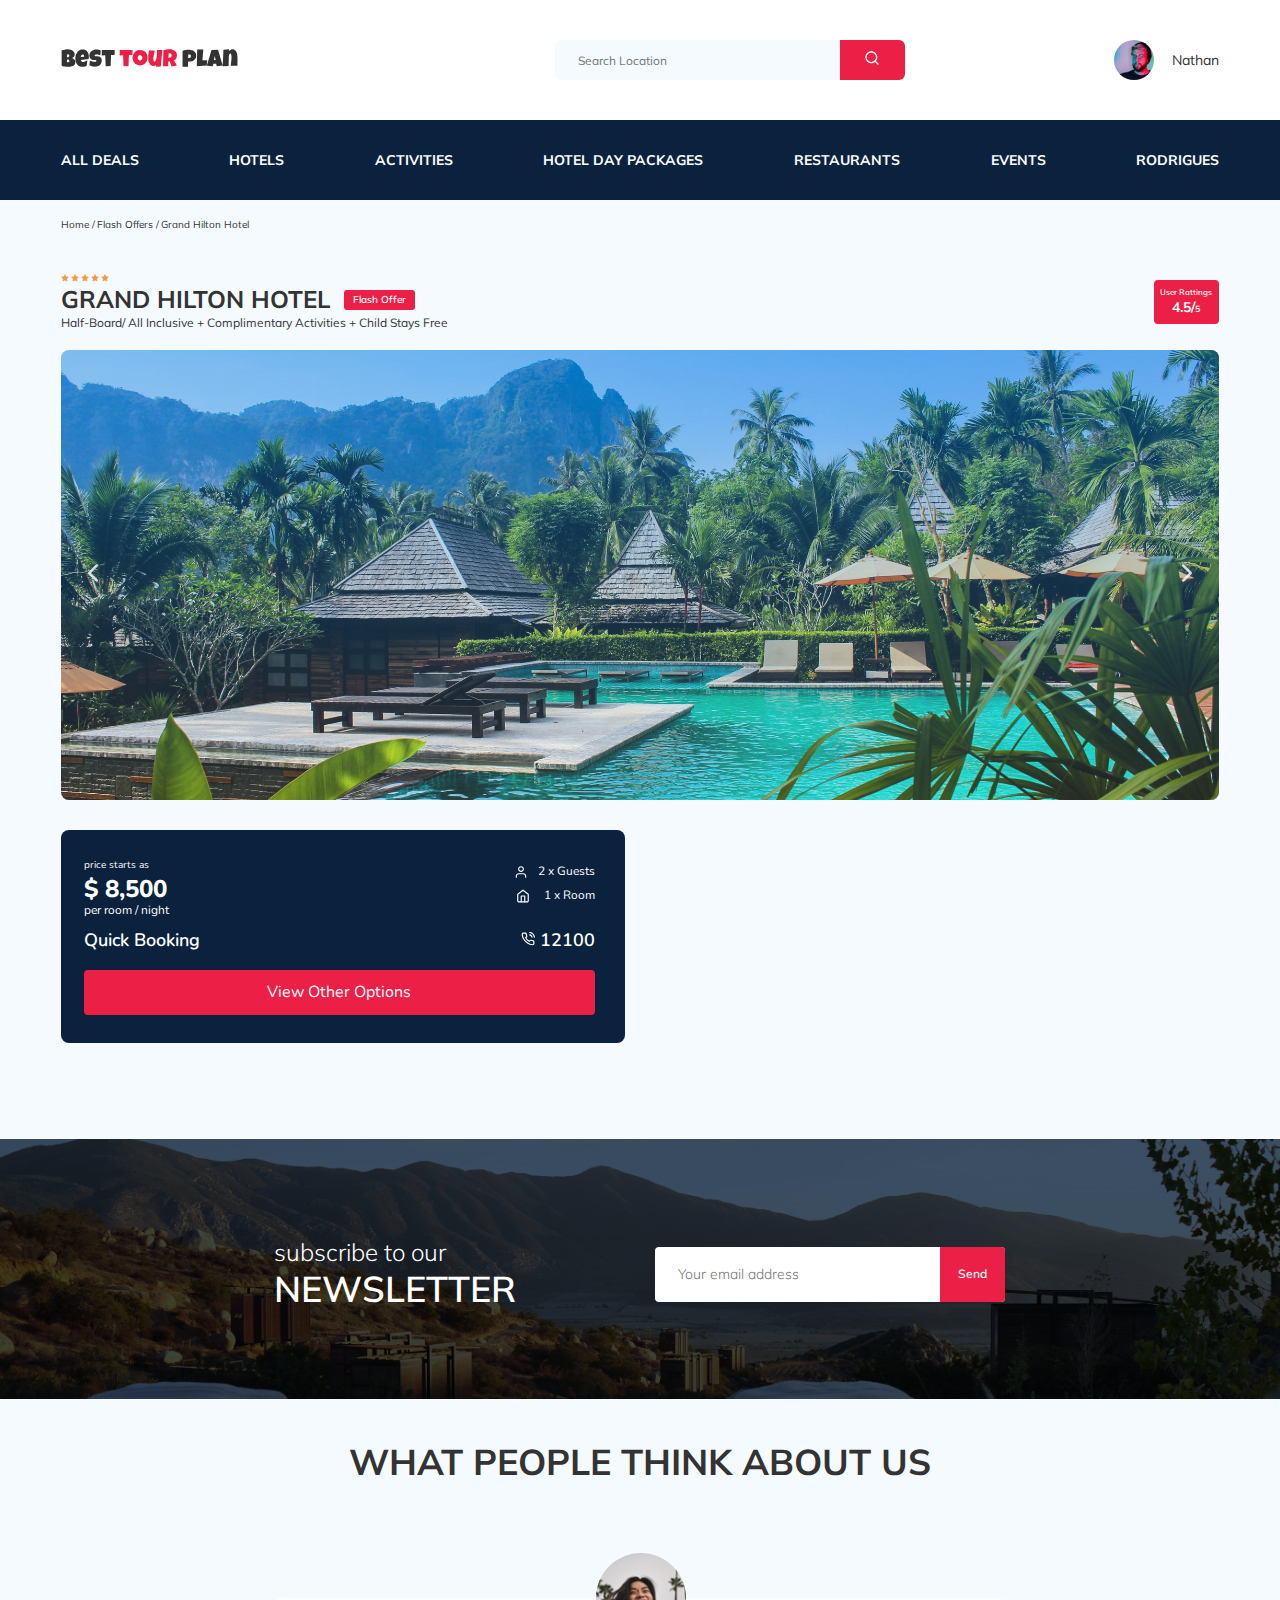
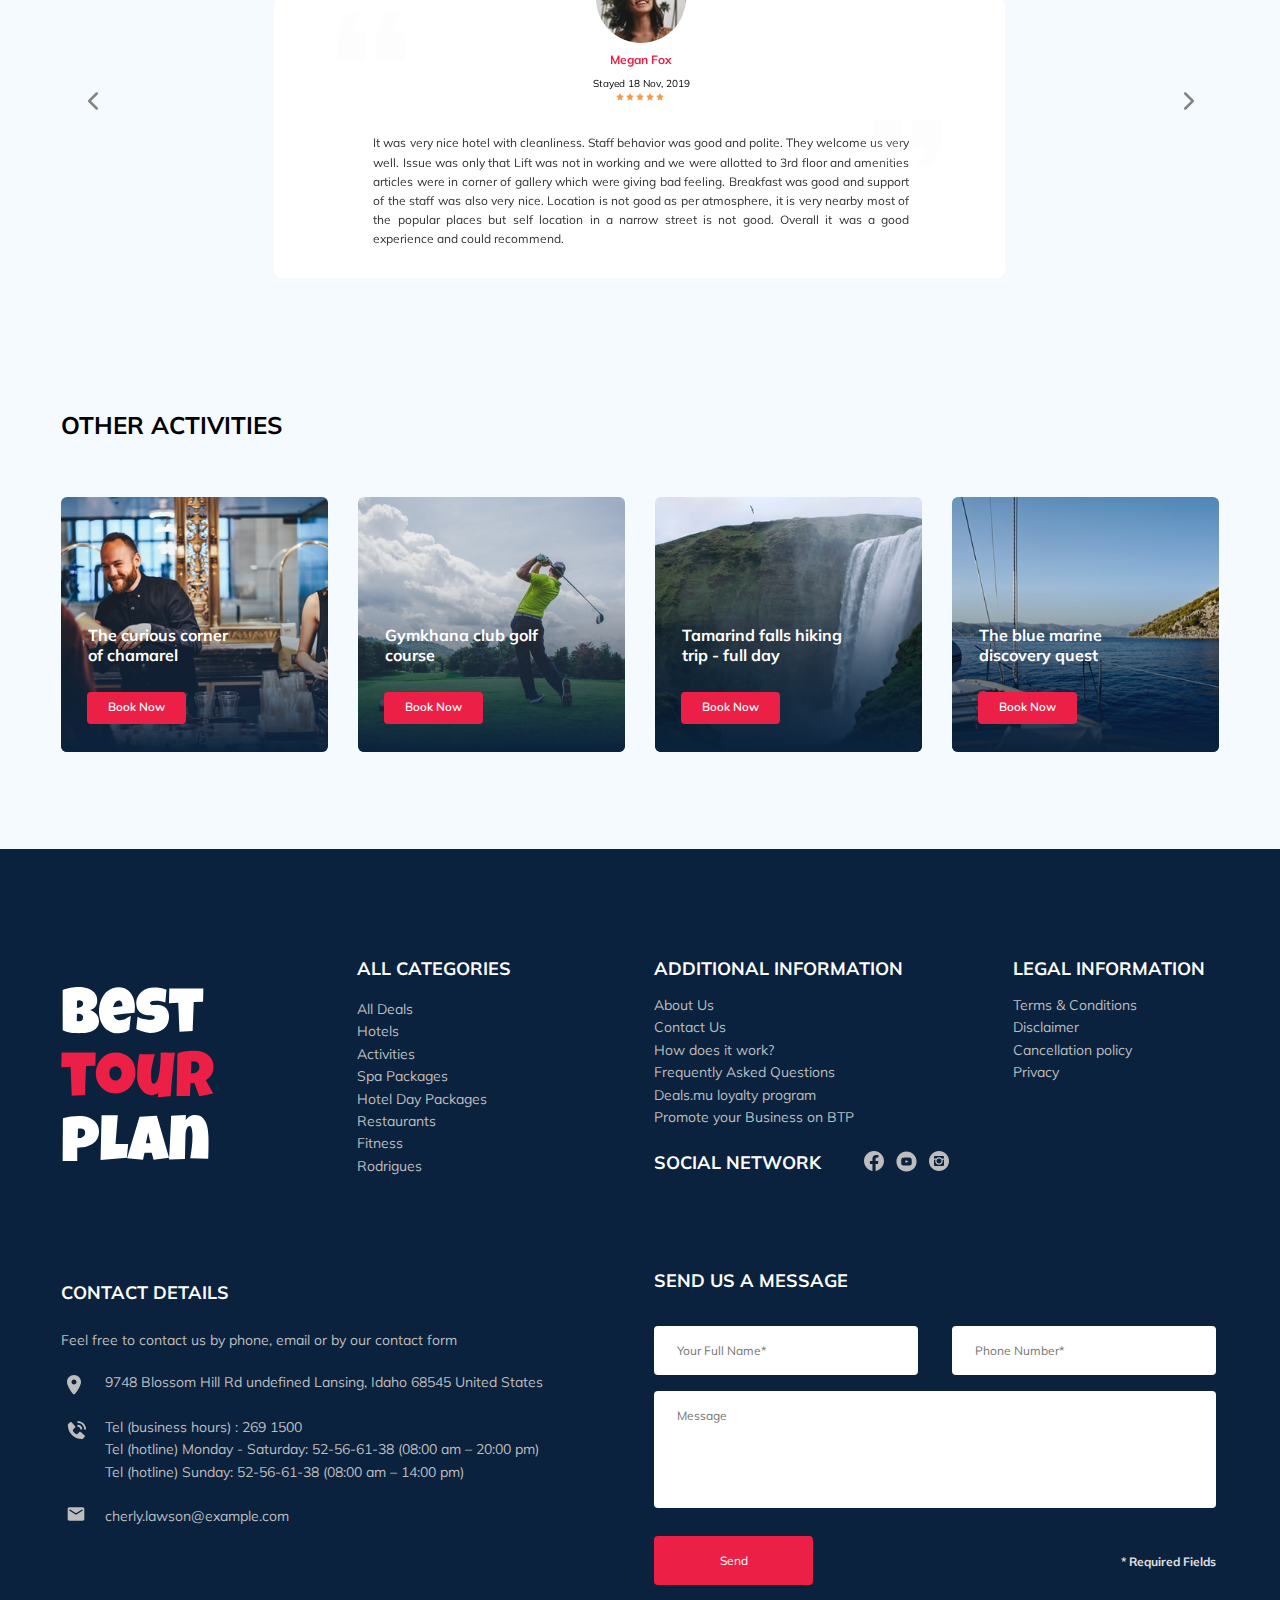
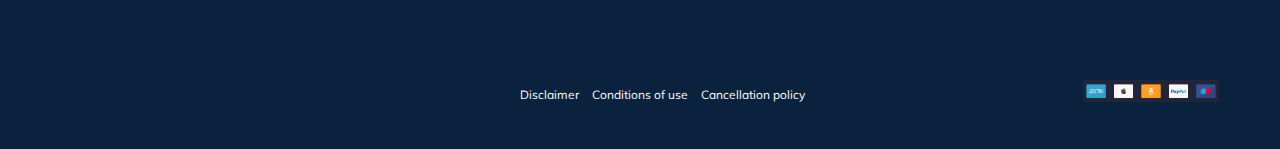
==== index.html @ 13dd7d91 "fixed slider's button" ====
<!DOCTYPE html>
<html lang="en">

<head>
  <meta charset="UTF-8">
  <meta http-equiv="X-UA-Compatible" content="IE=edge">
  <meta name="viewport" content="width=device-width, initial-scale=1.0">
  <title>Best tour plan - Hotel booking</title>

  <link rel="icon" href="/favicon.ico" type="image/x-icon">
  <link rel="shortcut icon" href="/favicon.ico" type="image/x-icon">

  <link rel="preconnect" href="https://fonts.googleapis.com">
  <link rel="preconnect" href="https://fonts.gstatic.com" crossorigin>
  <link href="https://fonts.googleapis.com/css2?family=Mulish:wght@400;700&display=swap" rel="stylesheet">
  <link href="https://fonts.googleapis.com/css2?family=Nunito:wght@600;800&display=swap" rel="stylesheet">

  <link rel="stylesheet" href="css/swiper-bundle.min.css">
  <link rel="stylesheet" href="css/style.css">

</head>

<body>

  <header class="header header_mobile_fixed">
    <div class="header__content">

      <div class="top boundaries">
        <a href="#" class="horizontal-logo"><img class="horizontal-logo-img" src="img/horizontal_logo.svg"
            alt="Logo: Best tour plan"></a>
        <form action="#" class="search-bar search-bar_mobile_hidden ">
          <input type="text" class="search-bar__find-bar" name="search-location" placeholder="Search Location">
          <button class="search-bar__find-button">
            <img class="search-bar__loupe-img" src="img/loupe.svg" alt="Search: button">
          </button>
        </form>
        <a href="#" class="user user_mobile_hidden">
          <div class="user-profile">
            <img class="user-profile__avatar" src="img/user-avatar.jpg" alt="User avatar">
            <span class="user-profile__name">Nathan</span>
          </div>
        </a>
        <button class="menu-mobile">
          <span class="menu-mobile__line"></span>
          <span class="menu-mobile__line"></span>
          <span class="menu-mobile__line"></span>
        </button>
      </div>

      <nav class="nav">
        <ul class="nav__menu boundaries">
          <li class="nav__item nav__item--mobile">
            <a href="#" class="user">
              <div class="user-profile">
                <img class="user-profile__avatar" src="img/user-avatar.jpg" alt="User avatar">
                <span class="user-profile__name">Nathan</span>
              </div>
            </a>
          </li>
          <li class="nav__item nav__item--mobile">
            <form action="#" class="search-bar">
              <input type="text" class="search-bar__find-bar" name="search-location" placeholder="Search Location">
              <button class="search-bar__find-button">
                <img class="search-bar__loupe-img" src="img/loupe.svg" alt="Search: button">
              </button>
            </form>
          </li>
          <li class="nav__item"><a href="#" class="nav__ref">All Deals</a></li>
          <li class="nav__item"><a href="#" class="nav__ref">Hotels</a></li>
          <li class="nav__item"><a href="#" class="nav__ref">Activities</a></li>
          <li class="nav__item"><a href="#" class="nav__ref">Hotel Day Packages</a></li>
          <li class="nav__item"><a href="#" class="nav__ref">Restaurants</a></li>
          <li class="nav__item"><a href="#" class="nav__ref">Events</a></li>
          <li class="nav__item"><a href="#" class="nav__ref">Rodrigues</a></li>
        </ul>
      </nav>

    </div>
  </header>
  <!-- /.header -->

  <section class="hotel">
    <div class="hotel__content boundaries">

      <ul class="hotel__breadcrumb-list">
        <li class="hotel__breadcrumb-item">
          <a href="#" class="hotel__breadcrumb-ref">Home</a>
        </li>
        <li class="hotel__breadcrumb-item">
          <a href="#" class="hotel__breadcrumb-ref">Flash Offers</a>
        </li>
        <li class="hotel__breadcrumb-item">
          Grand Hilton Hotel
        </li>
      </ul>

      <div class="hotel__bio">
        <div class="hotel__description">
          <div class="hotel__stars">
            <img class="hotel__star" src="img/star.svg" alt="star">
            <img class="hotel__star" src="img/star.svg" alt="star">
            <img class="hotel__star" src="img/star.svg" alt="star">
            <img class="hotel__star" src="img/star.svg" alt="star">
            <img class="hotel__star" src="img/star.svg" alt="star">
          </div>
          <h2 class="hotel__name">GRAND&nbsp;HILTON&nbsp;HOTEL</h2>
          <span class="hotel__offer">Flash Offer</span>
          <div class="hotel__bonus">
            Half-Board/ All Inclusive + Complimentary Activities + Child Stays Free
          </div>
        </div>

        <div class="hotel__rating">
          <span class="hotel__user-rating">User&nbsp;Rattings</span>
          <span class="hotel__number-rating">4.5/<span class="hotel__number-all">5</span></span>
        </div>
      </div>

      <div class="hotel__visualization">
        <!-- Slider main container -->
        <div class="swiper hotel__photos">
          <!-- Additional required wrapper -->
          <div class="swiper-wrapper hotel__wrapper">
            <!-- Slides -->
            <img class="swiper-slide hotel__slide" src="img/hotel-photo-1.jpg" alt="Photo of hotel">
            <img class="swiper-slide hotel__slide" src="img/hotel-photo-2.jpeg" alt="Photo of hotel">
            <img class="swiper-slide hotel__slide" src="img/hotel-photo-3.jpg" alt="Photo of hotel">
            <img class="swiper-slide hotel__slide" src="img/hotel-photo-4.jpg" alt="Photo of hotel">
            <img class="swiper-slide hotel__slide" src="img/hotel-photo-5.jpg" alt="Photo of hotel">
            <img class="swiper-slide hotel__slide" src="img/hotel-photo-6.jpg" alt="Photo of hotel">
            <img class="swiper-slide hotel__slide" src="img/hotel-photo-7.jpg" alt="Photo of hotel">
          </div>

          <div class="hotel__buttons">
            <button class="hotel__photo-button hotel__photo-button--previous">
              <img class="hotel__photo-arrow-left" src="img/arrow-photo.svg" alt="Previous photo">
            </button>
            <button class="hotel__photo-button hotel__photo-button--next">
              <img class="hotel__photo-arrow-right" src="img/arrow-photo.svg" alt="Next photo">
            </button>

          </div>

        </div>

        <div class="hotel__info">
          <div class="hotel__booking">

            <div class="hotel__booking-supply">
              <div class="hotel__booking-left">
                <span class="hotel__booking-price">price starts as</span>
                <span class="hotel__booking-price-item">$ 8,500</span>
                <span class="hotel__booking-price-type">per room / night</span>
              </div>

              <div class="hotel__booking-right">
                <div class="hotel__booking-persons">
                  <img class="hotel__booking-man" src="img/man.svg" alt="guests">
                  <span class="hotel__booking-guests">2 x Guests</span>
                </div>
                <div class="hotel__booking-rooms">
                  <img class="hotel__booking-room-img" src="img/room.svg" alt="rooms">
                  <span class="hotel__booking-room-number">1 x Room</span>
                </div>
              </div>

            </div>

            <div class="hotel__booking-call-centre">
              <span class="hotel__booking-quick">Quick Booking</span>
              <div class="hotel__booking-call">
                <img class="hotel__booking-call-img" src="img/phone.svg" alt="call">
                <a href="tel:12100" class="hotel__booking-call-number">12100</a>
              </div>
            </div>

            <button data-toggle="modal-booking" class="hotel__booking-button">View Other Options</button>
          </div>

          <div class="hotel__map">
            <iframe
              src="https://www.google.com/maps/embed?pb=!1m18!1m12!1m3!1d61217.32794742097!2d-151.7367103354933!3d-16.471334584514604!2m3!1f0!2f0!3f0!3m2!1i1024!2i768!4f13.1!3m3!1m2!1s0x76bdbd86ce55f507%3A0xe5f1074d61ace582!2sFour%20Seasons%20Resort%20Bora%20Bora!5e0!3m2!1sen!2sru!4v1643017864351!5m2!1sen!2sru"
              width="347" height="213" class="hotel__map-point" style="border:0;" allowfullscreen=""
              loading="lazy"></iframe>
          </div>
        </div>
      </div>

    </div>
  </section>
  <!-- /.hotel -->

  <section class="newsletter">
    <div class="newsletter__content boundaries">

      <div class="newsletter__subscribe">
        <span class="newsletter__to-our">subscribe to our</span>
        <h2 class="newsletter__title">Newsletter</h2>
      </div>

      <form action="send.php" class="newsletter__bar" method="post">
        <div class="newsletter__item">
          <input type="email" class="newsletter__text" name="newsletterMail" placeholder="Your email address" required>
          <button class="newsletter__button" data-choice="subscribe">Send</button>
        </div>
      </form>

    </div>
  </section>
  <!-- /.newsletter -->

  <section class="about-us">
    <div class="about-us__content boundaries">

      <h2 class="about-us__title">What people think about&nbsp;us</h2>

      <!-- Slider main container -->
      <div class="swiper about-us__feedback">
        <!-- Additional required wrapper -->
        <div class="swiper-wrapper">
          <!-- Slides -->
          <div class="swiper-slide">

            <div class="about-us__item">
              <div class="about-us__user">
                <img class="about-us__user-avatar" src="img/feedback-avatar.jpg"
                  alt="Avatar of the person who wrote the review">
                <span class="about-us__user-name">Megan Fox</span>
                <span class="about-us__date">Stayed 18 Nov, 2019</span>
                <div class="about-us__rating">
                  <img class="about-us__star" src="img/star.svg" alt="star">
                  <img class="about-us__star" src="img/star.svg" alt="star">
                  <img class="about-us__star" src="img/star.svg" alt="star">
                  <img class="about-us__star" src="img/star.svg" alt="star">
                  <img class="about-us__star" src="img/star.svg" alt="star">
                </div>
              </div>

              <p class="about-us__message">It was very nice hotel with cleanliness. Staff behavior was good and polite.
                They
                welcome us very well. Issue was only that Lift was not in working and we were allotted to 3rd floor and
                amenities articles were in corner of gallery which were giving bad feeling. Breakfast was good and
                support of
                the staff was also very nice. Location is not good as per atmosphere, it is very nearby most of the
                popular
                places but self location in a narrow street is not good. Overall it was a good experience and could
                recommend.
              </p>

              <img class="about-us__open" src="img/quotes.svg" alt="Open quotes">
              <img class="about-us__close" src="img/quotes.svg" alt="Close quotes">
            </div>

          </div>

          <div class="swiper-slide">

            <div class="about-us__item">
              <div class="about-us__user">
                <img class="about-us__user-avatar" src="img/reader04.jpg"
                  alt="Avatar of the person who wrote the review">
                <span class="about-us__user-name">Stiven Dell</span>
                <span class="about-us__date">Stayed 11 Oct, 2020</span>
                <div class="about-us__rating">
                  <img class="about-us__star" src="img/star.svg" alt="star">
                  <img class="about-us__star" src="img/star.svg" alt="star">
                  <img class="about-us__star" src="img/star.svg" alt="star">
                  <img class="about-us__star" src="img/star.svg" alt="star">
                </div>
              </div>

              <p class="about-us__message">It was very nice hotel with cleanliness. Staff behavior was good and polite.
                They
                welcome us very well. Issue was only that Lift was not in working and we were allotted to 3rd floor and
                amenities articles were in corner of gallery which were giving bad feeling. Breakfast was good and
                support of
                the staff was also very nice. Location is not good as per atmosphere, it is very nearby most of the
                popular
                places but self location in a narrow street is not good. Overall it was a good experience and could
                recommend.
              </p>

              <img class="about-us__open" src="img/quotes.svg" alt="Open quotes">
              <img class="about-us__close" src="img/quotes.svg" alt="Close quotes">
            </div>

          </div>

          <div class="swiper-slide">

            <div class="about-us__item">
              <div class="about-us__user">
                <img class="about-us__user-avatar" src="img/reader03.jpg"
                  alt="Avatar of the person who wrote the review">
                <span class="about-us__user-name">Margaret Volsh</span>
                <span class="about-us__date">Stayed 21 Jan, 2021</span>
                <div class="about-us__rating">
                  <img class="about-us__star" src="img/star.svg" alt="star">
                  <img class="about-us__star" src="img/star.svg" alt="star">
                  <img class="about-us__star" src="img/star.svg" alt="star">
                  <img class="about-us__star" src="img/star.svg" alt="star">
                  <img class="about-us__star" src="img/star.svg" alt="star">
                </div>
              </div>

              <p class="about-us__message">It was very nice hotel with cleanliness. Staff behavior was good and polite.
                They
                welcome us very well. Issue was only that Lift was not in working and we were allotted to 3rd floor and
                amenities articles were in corner of gallery which were giving bad feeling. Breakfast was good and
                support of
                the staff was also very nice. Location is not good as per atmosphere, it is very nearby most of the
                popular
                places but self location in a narrow street is not good. Overall it was a good experience and could
                recommend.
              </p>

              <img class="about-us__open" src="img/quotes.svg" alt="Open quotes">
              <img class="about-us__close" src="img/quotes.svg" alt="Close quotes">
            </div>

          </div>
        </div>

        <!-- If we need navigation buttons -->
        <div class="about-us__buttons">
          <button class="about-us__button about-us__button--previous">
            <img class="about-us__arrow-left" src="img/arrow-tale.svg" alt="Previous preview">
          </button>
          <button class="about-us__button about-us__button--next">
            <img class="about-us__arrow-right" src="img/arrow-tale.svg" alt="Next preview">
          </button>
        </div>
      </div>

    </div>
  </section>
  <!-- /.about-us -->

  <section class="other">
    <div class="other__content boundaries">

      <h2 class="other__title">Other Activities</h2>

      <div class="other__activities">

        <div class="other__active">
          <img class="other__img" src="img/chamarel.jpg" alt="The curious corner of&nbsp;chamarel">
          <span class="other__offer">The curious corner of&nbsp;chamarel</span>
          <button data-toggle="modal-booking" class="other__get">Book Now</button>
        </div>

        <div class="other__active">
          <img class="other__img" src="img/golf.jpg" alt="Gymkhana club golf course">
          <span class="other__offer">Gymkhana club golf <br>course</span>
          <button data-toggle="modal-booking" class="other__get">Book Now</button>
        </div>

        <div class="other__active">
          <img class="other__img" src="img/falls.jpg" alt="Tamarind falls hiking trip - full day">
          <span class="other__offer">Tamarind falls hiking trip&nbsp;-&nbsp;full day</span>
          <button data-toggle="modal-booking" class="other__get">Book Now</button>
        </div>

        <div class="other__active">
          <img class="other__img" src="img/marine.jpg" alt="The blue marine discovery quest">
          <span class="other__offer">The blue marine discovery quest</span>
          <button data-toggle="modal-booking" class="other__get">Book Now</button>
        </div>

      </div>

    </div>
  </section>
  <!-- /.other -->

  <section class="footer">
    <div class="footer__content boundaries">
      <div class="footer__wrapper">

        <div class="footer__logo">
          <a href="./"><img class="footer__logo-item" src="img/vertical_logo.svg" alt="Logo: Best tour plan"></a>
        </div>

        <div class="footer__categories">
          <h3 class="footer__categories-title">All categories</h3>
          <ul class="footer__categories-list">
            <li class="footer__categories-item"><a href="#" class="footer__categories-ref">All Deals</a></li>
            <li class="footer__categories-item"><a href="#" class="footer__categories-ref">Hotels</a></li>
            <li class="footer__categories-item"><a href="#" class="footer__categories-ref">Activities</a></li>
            <li class="footer__categories-item"><a href="#" class="footer__categories-ref">Spa Packages</a></li>
            <li class="footer__categories-item"><a href="#" class="footer__categories-ref">Hotel Day Packages</a></li>
            <li class="footer__categories-item"><a href="#" class="footer__categories-ref">Restaurants</a></li>
            <li class="footer__categories-item"><a href="#" class="footer__categories-ref">Fitness</a></li>
            <li class="footer__categories-item"><a href="#" class="footer__categories-ref">Rodrigues</a></li>
          </ul>
        </div>

        <div class="footer__additional">
          <h3 class="footer__additional-title">Additional information</h3>
          <ul class="footer__additional-list">
            <li class="footer__additional-item"><a href="#" class="footer__additional-ref">About Us</a></li>
            <li class="footer__additional-item"><a href="#" class="footer__additional-ref">Contact Us</a></li>
            <li class="footer__additional-item"><a href="#" class="footer__additional-ref">How does it work?</a></li>
            <li class="footer__additional-item"><a href="#" class="footer__additional-ref">Frequently Asked
                Questions</a></li>
            <li class="footer__additional-item"><a href="#" class="footer__additional-ref">Deals.mu loyalty program</a>
            </li>
            <li class="footer__additional-item"><a href="#" class="footer__additional-ref">Promote your Business on
                BTP</a></li>
          </ul>
        </div>

        <div class="footer__social">
          <h3 class="footer__social-title">Social&nbsp;Network</h3>
          <div class="footer__social-item">
            <a class="footer__social-ref" href="#"><img src="img/fb.svg" alt="Facebook"></a>
            <a class="footer__social-ref" href="#"><img src="img/yt.svg" alt="Youtube"></a>
            <a class="footer__social-ref" href="#"><img src="img/inst.svg" alt="Instagram"></a>
          </div>
        </div>

        <div class="footer__legal">
          <h3 class="footer__legal-title">Legal information</h3>
          <ul class="footer__legal-list">
            <li class="footer__legal-item"><a href="#" class="footer__legal-ref">Terms & Conditions</a></li>
            <li class="footer__legal-item"><a href="#" class="footer__legal-ref">Disclaimer</a></li>
            <li class="footer__legal-item"><a href="#" class="footer__legal-ref">Cancellation policy</a></li>
            <li class="footer__legal-item"><a href="#" class="footer__legal-ref">Privacy</a></li>
          </ul>
        </div>

        <div class="footer__contact">
          <h3 class="footer__contact-title">Contact Details</h3>
          <span class="footer__contact-free">Feel free to contact us by phone, email or by our contact form</span>

          <div class="footer__contact-item">
            <div class="footer__contact-pin">
              <img src="img/geolocation.svg" alt="Address">
            </div>
            <span class="footer__contact-address">9748 Blossom Hill Rd undefined Lansing, Idaho 68545 United
              States</span>
          </div>

          <div class="footer__contact-item">
            <div class="footer__contact-pin">
              <img src="img/call.svg" alt="Phone call">
            </div>
            <ul class="footer__contact-list">
              <li class="footer__contact-phone">Tel (business hours) : <a href="tel:2691500"
                  class="footer__contact-phone-number">269 1500</a></li>
              <li class="footer__contact-phone">Tel (hotline) Monday - Saturday: <a href="tel:52566138"
                  class="footer__contact-phone-number">52-56-61-38</a> (08:00 am – 20:00 pm)</li>
              <li class="footer__contact-phone">Tel (hotline) Sunday: <a href="tel:52566138"
                  class="footer__contact-phone-number">52-56-61-38</a> (08:00 am – 14:00 pm)</li>
            </ul>
          </div>

          <div class="footer__contact-item">
            <div class="footer__contact-pin footer__contact-pin--mail">
              <img src="img/mail.svg" alt="E-mail">
            </div>
            <span class="footer__contact-mail"><a href="mailto:cherly.lawson@example.com"
                class="footer__contact-mail-ref">cherly.lawson@example.com</a></span>
          </div>
        </div>

        <div class="footer__send">
          <h3 class="footer__send-title">Send us a message</h3>
          <form action="send.php" class="footer__send-form" method="post">
            <div class="footer__send-item">
              <input type="text" class="footer__send-name" name="send_name" placeholder="Your Full Name*" minlength="2"
                required>
            </div>
            <div class="footer__send-item">
              <input type="tel" class="footer__send-phone" name="send_phone" placeholder="Phone Number*" minlength="16" required>
            </div>
            <textarea class="footer__send-message" name="send_message" cols="30" rows="6"
              placeholder="Message"></textarea>
            <button class="footer__send-button" data-choice="message">Send</button>
            <span class="footer__send-required">* Required Fields</span>
          </form>
        </div>

      </div>

      <div class="footer__bottom">
        <ul class="footer__bottom-list">
          <li class="footer__bottom-item"><a href="#" class="footer__bottom-ref">Disclaimer</a></li>
          <li class="footer__bottom-item"><a href="#" class="footer__bottom-ref">Conditions&nbsp;of&nbsp;use</a></li>
          <li class="footer__bottom-item"><a href="#" class="footer__bottom-ref">Cancellation&nbsp;policy</a></li>
        </ul>

        <div class="footer__bottom-payment">
          <a href="#"><img class="footer__bottom-pay" src="img/payment.png" alt="Payment methods"></a>
        </div>
      </div>
    </div>
  </section>
  <!-- /.footer -->

  <div class="modal">
    <div class="modal__overlay">
      <div class="modal__dialog">
        <a class="modal__close" href="#"><img src="img/close.svg" alt="Close"></a>
        <div class="modal__send">
          <h3 class="modal__send-title">Booking</h3>
          <form action="send.php" class="modal__send-form" method="post">
            <input type="text" class="modal__send-name" name="modal_send_name" placeholder="Your Full Name*" minlength="2"
              required>
            <input type="tel" class="modal__send-phone" name="modal_send_phone" placeholder="Phone Number*" minlength="16" required>
            <input type="email" class="modal__send-mail" name="modal_send_mail" placeholder="Email*" required>
            <textarea class="modal__send-message" name="modal_send_message" cols="30" rows="6"
              placeholder="Message"></textarea>
            <button class="modal__send-button" data-choice="booking">Send</button>
            <span class="modal__send-required">* Required Fields</span>
          </form>
        </div>
      </div>
    </div>
  </div>
  <!-- /.modal -->

  <script src="js/jquery-3.6.0.min.js"></script>
  <script src="js/swiper-bundle.min.js"></script>
  <script src="js/jquery.validate.min.js"></script>
  <script src="js/jquery.mask.min.js"></script>
  <script src="js/slider.js"></script>
  <script src="js/parallax.js"></script>
  <script src="js/main.js"></script>

</body>

</html>
---- css/style.css ----
/*! normalize.css v8.0.1 | MIT License | github.com/necolas/normalize.css */
/* Document
   ========================================================================== */
/**
 * 1. Correct the line height in all browsers.
 * 2. Prevent adjustments of font size after orientation changes in iOS.
 */
html {
  line-height: 1.15;
  /* 1 */
  -webkit-text-size-adjust: 100%;
  /* 2 */
}

/* Sections
   ========================================================================== */
/**
 * Remove the margin in all browsers.
 */
body {
  margin: 0;
}

/**
 * Render the `main` element consistently in IE.
 */
main {
  display: block;
}

/**
 * Correct the font size and margin on `h1` elements within `section` and
 * `article` contexts in Chrome, Firefox, and Safari.
 */
h1 {
  font-size: 2em;
  margin: 0.67em 0;
}

/* Grouping content
   ========================================================================== */
/**
 * 1. Add the correct box sizing in Firefox.
 * 2. Show the overflow in Edge and IE.
 */
hr {
  -webkit-box-sizing: content-box;
          box-sizing: content-box;
  /* 1 */
  height: 0;
  /* 1 */
  overflow: visible;
  /* 2 */
}

/**
 * 1. Correct the inheritance and scaling of font size in all browsers.
 * 2. Correct the odd `em` font sizing in all browsers.
 */
pre {
  font-family: monospace, monospace;
  /* 1 */
  font-size: 1em;
  /* 2 */
}

/* Text-level semantics
   ========================================================================== */
/**
 * Remove the gray background on active links in IE 10.
 */
a {
  background-color: transparent;
}

/**
 * 1. Remove the bottom border in Chrome 57-
 * 2. Add the correct text decoration in Chrome, Edge, IE, Opera, and Safari.
 */
abbr[title] {
  border-bottom: none;
  /* 1 */
  text-decoration: underline;
  /* 2 */
  -webkit-text-decoration: underline dotted;
          text-decoration: underline dotted;
  /* 2 */
}

/**
 * Add the correct font weight in Chrome, Edge, and Safari.
 */
b,
strong {
  font-weight: bolder;
}

/**
 * 1. Correct the inheritance and scaling of font size in all browsers.
 * 2. Correct the odd `em` font sizing in all browsers.
 */
code,
kbd,
samp {
  font-family: monospace, monospace;
  /* 1 */
  font-size: 1em;
  /* 2 */
}

/**
 * Add the correct font size in all browsers.
 */
small {
  font-size: 80%;
}

/**
 * Prevent `sub` and `sup` elements from affecting the line height in
 * all browsers.
 */
sub,
sup {
  font-size: 75%;
  line-height: 0;
  position: relative;
  vertical-align: baseline;
}

sub {
  bottom: -0.25em;
}

sup {
  top: -0.5em;
}

/* Embedded content
   ========================================================================== */
/**
 * Remove the border on images inside links in IE 10.
 */
img {
  border-style: none;
}

/* Forms
   ========================================================================== */
/**
 * 1. Change the font styles in all browsers.
 * 2. Remove the margin in Firefox and Safari.
 */
button,
input,
optgroup,
select,
textarea {
  font-family: inherit;
  /* 1 */
  font-size: 100%;
  /* 1 */
  line-height: 1.15;
  /* 1 */
  margin: 0;
  /* 2 */
}

/**
 * Show the overflow in IE.
 * 1. Show the overflow in Edge.
 */
button,
input {
  /* 1 */
  overflow: visible;
}

/**
 * Remove the inheritance of text transform in Edge, Firefox, and IE.
 * 1. Remove the inheritance of text transform in Firefox.
 */
button,
select {
  /* 1 */
  text-transform: none;
}

/**
 * Correct the inability to style clickable types in iOS and Safari.
 */
button,
[type="button"],
[type="reset"],
[type="submit"] {
  -webkit-appearance: button;
}

/**
 * Remove the inner border and padding in Firefox.
 */
button::-moz-focus-inner,
[type="button"]::-moz-focus-inner,
[type="reset"]::-moz-focus-inner,
[type="submit"]::-moz-focus-inner {
  border-style: none;
  padding: 0;
}

/**
 * Restore the focus styles unset by the previous rule.
 */
button:-moz-focusring,
[type="button"]:-moz-focusring,
[type="reset"]:-moz-focusring,
[type="submit"]:-moz-focusring {
  outline: 1px dotted ButtonText;
}

/**
 * Correct the padding in Firefox.
 */
fieldset {
  padding: 0.35em 0.75em 0.625em;
}

/**
 * 1. Correct the text wrapping in Edge and IE.
 * 2. Correct the color inheritance from `fieldset` elements in IE.
 * 3. Remove the padding so developers are not caught out when they zero out
 *    `fieldset` elements in all browsers.
 */
legend {
  -webkit-box-sizing: border-box;
          box-sizing: border-box;
  /* 1 */
  color: inherit;
  /* 2 */
  display: table;
  /* 1 */
  max-width: 100%;
  /* 1 */
  padding: 0;
  /* 3 */
  white-space: normal;
  /* 1 */
}

/**
 * Add the correct vertical alignment in Chrome, Firefox, and Opera.
 */
progress {
  vertical-align: baseline;
}

/**
 * Remove the default vertical scrollbar in IE 10+.
 */
textarea {
  overflow: auto;
}

/**
 * 1. Add the correct box sizing in IE 10.
 * 2. Remove the padding in IE 10.
 */
[type="checkbox"],
[type="radio"] {
  -webkit-box-sizing: border-box;
          box-sizing: border-box;
  /* 1 */
  padding: 0;
  /* 2 */
}

/**
 * Correct the cursor style of increment and decrement buttons in Chrome.
 */
[type="number"]::-webkit-inner-spin-button,
[type="number"]::-webkit-outer-spin-button {
  height: auto;
}

/**
 * 1. Correct the odd appearance in Chrome and Safari.
 * 2. Correct the outline style in Safari.
 */
[type="search"] {
  -webkit-appearance: textfield;
  /* 1 */
  outline-offset: -2px;
  /* 2 */
}

/**
 * Remove the inner padding in Chrome and Safari on macOS.
 */
[type="search"]::-webkit-search-decoration {
  -webkit-appearance: none;
}

/**
 * 1. Correct the inability to style clickable types in iOS and Safari.
 * 2. Change font properties to `inherit` in Safari.
 */
::-webkit-file-upload-button {
  -webkit-appearance: button;
  /* 1 */
  font: inherit;
  /* 2 */
}

/* Interactive
   ========================================================================== */
/*
 * Add the correct display in Edge, IE 10+, and Firefox.
 */
details {
  display: block;
}

/*
 * Add the correct display in all browsers.
 */
summary {
  display: list-item;
}

/* Misc
   ========================================================================== */
/**
 * Add the correct display in IE 10+.
 */
template {
  display: none;
}

/**
 * Add the correct display in IE 10.
 */
[hidden] {
  display: none;
}

* {
  -webkit-box-sizing: border-box;
          box-sizing: border-box;
}

body {
  font-family: "Mulish", sans-serif;
  color: #ffffff;
  overflow-y: auto;
}

a {
  text-decoration: none;
  color: #ffffff;
}

a:hover {
  text-decoration: underline;
}

button {
  background: #ec1f46;
  color: #ffffff;
  border: none;
}

button:hover {
  cursor: pointer;
  -webkit-box-shadow: inset 0 -1px 1px rgba(0, 0, 0, 0), inset 0 1px 2px rgba(0, 0, 0, 0), inset 0 0 0 60px rgba(148, 5, 31, 0.5);
          box-shadow: inset 0 -1px 1px rgba(0, 0, 0, 0), inset 0 1px 2px rgba(0, 0, 0, 0), inset 0 0 0 60px rgba(148, 5, 31, 0.5);
}

button:active {
  -webkit-box-shadow: inset 0 -1px 1px rgba(0, 0, 0, 0.1), inset 0 1px 2px rgba(0, 0, 0, 0.3), inset 0 0 0 60px rgba(236, 31, 68, 0.5);
          box-shadow: inset 0 -1px 1px rgba(0, 0, 0, 0.1), inset 0 1px 2px rgba(0, 0, 0, 0.3), inset 0 0 0 60px rgba(236, 31, 68, 0.5);
}

.boundaries {
  margin: auto;
  display: -webkit-box;
  display: -ms-flexbox;
  display: flex;
  -webkit-box-pack: justify;
      -ms-flex-pack: justify;
          justify-content: space-between;
}

.invalid {
  color: #ec1f46;
  font-size: 12px;
}

.header {
  width: 100%;
  background: #ffffff;
}

.header__content {
  display: -webkit-box;
  display: -ms-flexbox;
  display: flex;
  -webkit-box-orient: vertical;
  -webkit-box-direction: normal;
      -ms-flex-direction: column;
          flex-direction: column;
}

.top {
  width: 100%;
  -webkit-box-align: center;
      -ms-flex-align: center;
          align-items: center;
  padding-top: 40px;
  padding-bottom: 40px;
}

.horizontal-logo {
  margin-right: 108px;
}

.horizontal-logo-img {
  width: 177px;
  height: 24px;
}

.search-bar {
  position: relative;
  border-radius: 6px;
  overflow: hidden;
}

.search-bar__find-bar {
  width: 350px;
  height: 40px;
  padding-left: 23px;
  padding-right: 75px;
  font-size: 12px;
  line-height: 15px;
  background: #f5fafe;
  border: none;
}

.search-bar__find-button {
  width: 65px;
  height: 40px;
  position: absolute;
  right: 0;
  top: 0;
}

.user {
  margin-left: 368px;
}

.user-profile {
  display: -webkit-box;
  display: -ms-flexbox;
  display: flex;
  -webkit-box-align: center;
      -ms-flex-align: center;
          align-items: center;
}

.user-profile:hover {
  cursor: pointer;
}

.user-profile__name {
  font-size: 14px;
  line-height: 18px;
  color: #333333;
}

.user-profile__avatar {
  width: 40px;
  height: 40px;
  -o-object-fit: cover;
     object-fit: cover;
  border-radius: 50%;
  margin-right: 18px;
}

.menu-mobile {
  width: 16px;
  height: 11px;
  padding: 0;
  border: none;
  display: none;
  -webkit-box-orient: vertical;
  -webkit-box-direction: normal;
      -ms-flex-direction: column;
          flex-direction: column;
  -webkit-box-align: center;
      -ms-flex-align: center;
          align-items: center;
  -webkit-box-pack: justify;
      -ms-flex-pack: justify;
          justify-content: space-between;
  background-color: #ffffff;
  cursor: pointer;
}

.menu-mobile__line {
  width: 16px;
  height: 1px;
  background-color: #000000;
}

.nav {
  width: 100%;
  padding: 32px 0 32px 0;
  background: #0a223d;
}

.nav__menu {
  padding: 0;
  -webkit-box-orient: horizontal;
  -webkit-box-direction: normal;
      -ms-flex-direction: row;
          flex-direction: row;
}

.nav__item {
  font-size: 14px;
  font-weight: 700;
  margin: 0;
  list-style: none;
  text-transform: uppercase;
}

.nav__item:hover {
  text-decoration: underline;
}

.nav__item--mobile {
  display: none;
}

.nav__item-ref {
  color: #ffffff;
}

.hotel {
  width: 100%;
  padding-bottom: 69px;
  background: #f5fafe;
  color: #333333;
}

.hotel__content {
  -webkit-box-orient: vertical;
  -webkit-box-direction: normal;
      -ms-flex-direction: column;
          flex-direction: column;
}

.hotel__breadcrumb-list {
  display: -webkit-box;
  display: -ms-flexbox;
  display: flex;
  list-style: none;
  padding-left: 0;
  margin-top: 0;
  padding: 18px 0 19px 0;
  margin-bottom: 24px;
}

.hotel__breadcrumb-item {
  font-size: 10px;
  line-height: 13px;
  padding-right: 2px;
}

.hotel__breadcrumb-item:not(:last-child)::after {
  content: '/';
}

.hotel__breadcrumb-ref {
  color: inherit;
  text-decoration: none;
}

.hotel__breadcrumb-ref:hover:not(:last-child) {
  cursor: pointer;
}

.hotel__bio {
  display: -webkit-box;
  display: -ms-flexbox;
  display: flex;
  -webkit-box-pack: justify;
      -ms-flex-pack: justify;
          justify-content: space-between;
  -webkit-box-align: center;
      -ms-flex-align: center;
          align-items: center;
  margin-bottom: 20px;
}

.hotel__description {
  display: -webkit-box;
  display: -ms-flexbox;
  display: flex;
  -ms-flex-wrap: wrap;
      flex-wrap: wrap;
  -webkit-box-align: center;
      -ms-flex-align: center;
          align-items: center;
}

.hotel__thankyou {
  margin: 0 auto;
  display: -webkit-box;
  display: -ms-flexbox;
  display: flex;
  -webkit-box-orient: vertical;
  -webkit-box-direction: normal;
      -ms-flex-direction: column;
          flex-direction: column;
  -webkit-box-align: center;
      -ms-flex-align: center;
          align-items: center;
}

.hotel__thankyou-item {
  text-align: center;
}

.hotel__thankyou-back {
  background: #0a223d;
  color: #ffffff;
  font-family: 'Nunito', sans-serif;
  border-radius: 8px;
  padding: 18px 23px;
  margin: auto;
  margin-top: 30px;
  margin-bottom: 30px;
}

.hotel__stars {
  display: -webkit-box;
  display: -ms-flexbox;
  display: flex;
  -ms-flex-item-align: center;
      align-self: center;
  -ms-flex-preferred-size: 100%;
      flex-basis: 100%;
}

.hotel__star {
  width: 8px;
  height: 8px;
  margin-right: 2px;
  margin-bottom: 2px;
}

.hotel__name {
  font-weight: 700;
  font-size: 24px;
  line-height: 30px;
  margin: 0;
  margin-bottom: 2px;
  margin-right: 14px;
  text-transform: uppercase;
}

.hotel__offer {
  font-weight: 600;
  font-size: 10px;
  border-radius: 3px;
  padding: 4px 9px 4px 9px;
  background: #ec1f46;
  color: #ffffff;
}

.hotel__bonus {
  font-size: 12px;
  -ms-flex-preferred-size: 100%;
      flex-basis: 100%;
}

.hotel__slide {
  -o-object-fit: cover;
     object-fit: cover;
}

.hotel__photos {
  width: 728px;
  height: 450px;
  margin-left: 0;
  border-radius: 8px;
  position: relative;
}

.hotel__photos::after {
  content: "";
  position: absolute;
  width: 100%;
  height: 100%;
  top: 0;
  left: 0;
  background: -webkit-gradient(linear, left top, left bottom, from(rgba(0, 122, 223, 0.48)), to(rgba(255, 255, 255, 0.128)));
  background: linear-gradient(180deg, rgba(0, 122, 223, 0.48) 0%, rgba(255, 255, 255, 0.128) 100%);
  z-index: 10;
}

.hotel__buttons {
  width: 100%;
  display: -webkit-box;
  display: -ms-flexbox;
  display: flex;
  -webkit-box-pack: justify;
      -ms-flex-pack: justify;
          justify-content: space-between;
  z-index: 20;
  position: absolute;
  top: 50%;
  -webkit-transform: translateY(-50%);
          transform: translateY(-50%);
}

.hotel__photo-button {
  width: 30px;
  height: 30px;
  background-color: transparent;
}

.hotel__photo-button:hover {
  -webkit-box-shadow: none;
          box-shadow: none;
}

.hotel__photo-button:active {
  -webkit-box-shadow: none;
          box-shadow: none;
}

.hotel__photo-button--previous {
  margin-left: 17px;
}

.hotel__photo-button--next {
  margin-right: 17px;
}

.hotel__photo-arrow-right {
  -webkit-transform: rotate(180deg);
          transform: rotate(180deg);
}

.hotel__rating {
  border-radius: 4px;
  padding: 8px 7px 6px 6px;
  background: #ec1f46;
  color: #ffffff;
  display: -webkit-box;
  display: -ms-flexbox;
  display: flex;
  -webkit-box-orient: vertical;
  -webkit-box-direction: normal;
      -ms-flex-direction: column;
          flex-direction: column;
  -webkit-box-pack: center;
      -ms-flex-pack: center;
          justify-content: center;
  -webkit-box-align: center;
      -ms-flex-align: center;
          align-items: center;
}

.hotel__user-rating {
  font-weight: 600;
  font-size: 8px;
}

.hotel__number-rating {
  font-weight: 700;
  font-size: 14px;
  line-height: 18px;
}

.hotel__number-all {
  font-size: 9px;
}

.hotel__visualization {
  display: -webkit-box;
  display: -ms-flexbox;
  display: flex;
  -webkit-box-pack: justify;
      -ms-flex-pack: justify;
          justify-content: space-between;
}

.hotel__booking {
  display: -webkit-box;
  display: -ms-flexbox;
  display: flex;
  -webkit-box-orient: vertical;
  -webkit-box-direction: normal;
      -ms-flex-direction: column;
          flex-direction: column;
  background: #0a223d;
  color: #ffffff;
  font-family: 'Nunito', sans-serif;
  padding: 30px 30px 23px 23px;
  margin-bottom: 27px;
  border-radius: 8px;
}

.hotel__booking-supply {
  display: -webkit-box;
  display: -ms-flexbox;
  display: flex;
  -webkit-box-pack: justify;
      -ms-flex-pack: justify;
          justify-content: space-between;
  margin-bottom: 2px;
}

.hotel__booking-left {
  display: -webkit-box;
  display: -ms-flexbox;
  display: flex;
  -webkit-box-orient: vertical;
  -webkit-box-direction: normal;
      -ms-flex-direction: column;
          flex-direction: column;
}

.hotel__booking-price {
  font-size: 10px;
  margin-bottom: 5px;
}

.hotel__booking-price-item {
  font-weight: 800;
  font-size: 24px;
}

.hotel__booking-price-type {
  font-size: 12px;
  margin-bottom: 10px;
}

.hotel__booking-right {
  font-size: 12px;
}

.hotel__booking-call-centre {
  display: -webkit-box;
  display: -ms-flexbox;
  display: flex;
  -webkit-box-pack: justify;
      -ms-flex-pack: justify;
          justify-content: space-between;
  font-weight: 600;
  font-size: 18px;
  margin-bottom: 20px;
}

.hotel__booking-call-number:hover {
  cursor: pointer;
}

.hotel__booking-button {
  border-radius: 4px;
  padding-top: 13px;
  padding-bottom: 13px;
}

.hotel__booking-persons {
  display: -webkit-box;
  display: -ms-flexbox;
  display: flex;
  padding-top: 5px;
  margin-bottom: 10px;
}

.hotel__booking-guests {
  margin-left: 10px;
}

.hotel__booking-rooms {
  display: -webkit-box;
  display: -ms-flexbox;
  display: flex;
  -webkit-box-pack: end;
      -ms-flex-pack: end;
          justify-content: flex-end;
}

.hotel__booking-room-number {
  margin-left: 15px;
}

.hotel__map-point {
  width: 347px;
  height: 213px;
  -o-object-fit: cover;
     object-fit: cover;
  border-radius: 10px;
}

.newsletter {
  width: 100%;
  height: 260px;
  background-blend-mode: multiply;
  background-image: url(../img/newsletter.jpg);
  background-color: rgba(10, 34, 61, 0.8);
  background-size: 107% auto;
  background-position-x: center;
  background-position-y: center;
  background-repeat: no-repeat;
}

.newsletter__content {
  -webkit-box-align: center;
      -ms-flex-align: center;
          align-items: center;
  -webkit-box-pack: center;
      -ms-flex-pack: center;
          justify-content: center;
  padding-top: 100px;
}

.newsletter__subscribe {
  display: -webkit-box;
  display: -ms-flexbox;
  display: flex;
  -webkit-box-orient: vertical;
  -webkit-box-direction: normal;
      -ms-flex-direction: column;
          flex-direction: column;
  margin-right: 139px;
}

.newsletter__to-our {
  font-weight: 300;
  font-size: 24px;
  margin-bottom: 2px;
}

.newsletter__title {
  font-weight: 600;
  font-size: 36px;
  text-transform: uppercase;
  margin: 0;
}

.newsletter__item {
  display: -webkit-box;
  display: -ms-flexbox;
  display: flex;
  -webkit-box-orient: vertical;
  -webkit-box-direction: normal;
      -ms-flex-direction: column;
          flex-direction: column;
  width: 350px;
}

.newsletter__bar {
  border-radius: 4px;
  overflow: hidden;
  position: relative;
}

.newsletter__text {
  width: 350px;
  height: 55px;
  padding-left: 23px;
  padding-right: 70px;
  font-weight: 300;
  font-size: 14px;
  border: none;
  overflow: hidden;
}

.newsletter__button {
  min-width: 65px;
  height: 55px;
  position: absolute;
  right: 0;
  top: 0;
  font-weight: 600;
  font-size: 12px;
}

.about-us {
  width: 100%;
  background: #f5fafe;
  color: #333333;
}

.about-us__content {
  -webkit-box-orient: vertical;
  -webkit-box-direction: normal;
      -ms-flex-direction: column;
          flex-direction: column;
  -webkit-box-align: center;
      -ms-flex-align: center;
          align-items: center;
  padding-top: 12px;
  padding-bottom: 70px;
}

.about-us__title {
  font-weight: 700;
  font-size: 36px;
  text-transform: uppercase;
  text-align: center;
  margin-bottom: 71px;
}

.about-us__feedback {
  width: 1110px;
  position: relative;
}

.about-us__item {
  width: 731px;
  height: 280px;
  margin: auto;
  display: -webkit-box;
  display: -ms-flexbox;
  display: flex;
  -webkit-box-orient: vertical;
  -webkit-box-direction: normal;
      -ms-flex-direction: column;
          flex-direction: column;
  -webkit-box-align: center;
      -ms-flex-align: center;
          align-items: center;
  background: #ffffff;
  padding: 55px 96px 20px 99px;
  border-radius: 8px;
  -o-object-fit: cover;
     object-fit: cover;
  position: relative;
  margin-top: 45px;
}

.about-us__user {
  display: -webkit-box;
  display: -ms-flexbox;
  display: flex;
  -webkit-box-orient: vertical;
  -webkit-box-direction: normal;
      -ms-flex-direction: column;
          flex-direction: column;
  -webkit-box-align: center;
      -ms-flex-align: center;
          align-items: center;
  margin-top: -100px;
}

.about-us__user-name {
  font-weight: 700;
  font-size: 12px;
  color: #ec1f46;
  margin-bottom: 11px;
}

.about-us__user-avatar {
  width: 90px;
  height: 90px;
  -o-object-fit: cover;
     object-fit: cover;
  border-radius: 50%;
  margin-bottom: 10px;
}

.about-us__date {
  font-size: 10px;
  color: #000000;
  margin-bottom: 4px;
}

.about-us__rating {
  display: -webkit-box;
  display: -ms-flexbox;
  display: flex;
  margin-bottom: 18px;
}

.about-us__star {
  width: 8px;
  height: 8px;
  margin-right: 2px;
  margin-bottom: 2px;
}

.about-us__message {
  font-size: 12px;
  line-height: 160%;
  text-align: justify;
  -webkit-line-clamp: 6;
  overflow: hidden;
}

.about-us__open {
  width: 70px;
  height: 48px;
  position: absolute;
  left: 8.49%;
  top: 5.14%;
  opacity: 0.4;
}

.about-us__close {
  width: 70px;
  height: 48px;
  position: absolute;
  -webkit-transform: rotate(180deg);
          transform: rotate(180deg);
  right: 8.62%;
  top: 43.04%;
  opacity: 0.4;
}

.about-us__buttons {
  width: 100%;
  display: -webkit-box;
  display: -ms-flexbox;
  display: flex;
  -webkit-box-pack: justify;
      -ms-flex-pack: justify;
          justify-content: space-between;
  z-index: 20;
  position: absolute;
  top: 46%;
  -webkit-transform: translateY(-50%);
          transform: translateY(-50%);
}

.about-us__button {
  width: 30px;
  height: 30px;
  background: transparent;
}

.about-us__button:hover {
  -webkit-box-shadow: none;
          box-shadow: none;
}

.about-us__button:active {
  -webkit-box-shadow: none;
          box-shadow: none;
}

.about-us__button--previous {
  margin-left: 17px;
}

.about-us__button--next {
  margin-right: 15px;
}

.about-us__arrow-right {
  -webkit-transform: rotate(180deg);
          transform: rotate(180deg);
}

.other {
  width: 100%;
  background: #f5fafe;
  color: #000000;
  padding-top: 42px;
  padding-bottom: 97px;
}

.other__content {
  -webkit-box-orient: vertical;
  -webkit-box-direction: normal;
      -ms-flex-direction: column;
          flex-direction: column;
}

.other__title {
  font-weight: 700;
  font-size: 24px;
  line-height: 30px;
  text-transform: uppercase;
  margin-bottom: 57px;
}

.other__activities {
  display: -webkit-box;
  display: -ms-flexbox;
  display: flex;
  -webkit-box-pack: justify;
      -ms-flex-pack: justify;
          justify-content: space-between;
}

.other__active {
  width: 255px;
  height: 255px;
  border-radius: 6px;
  overflow: hidden;
  position: relative;
}

.other__active::after {
  content: "";
  position: absolute;
  width: 100%;
  height: 100%;
  top: 0;
  left: 0;
  background: linear-gradient(179.83deg, rgba(196, 196, 196, 0) 35.34%, #0A223D 99.85%);
  z-index: 10;
}

.other__img {
  width: 255px;
  height: 255px;
  -o-object-fit: cover;
     object-fit: cover;
}

.other__offer {
  font-weight: 700;
  font-size: 16px;
  line-height: 20px;
  color: #ffffff;
  position: absolute;
  z-index: 20;
  left: 27px;
  top: 143px;
}

.other__get {
  font-family: Nunito;
  font-weight: 600;
  font-size: 12px;
  padding: 9px 21px;
  border-radius: 4px;
  position: absolute;
  z-index: 20;
  left: 26px;
  bottom: 28px;
}

.footer {
  width: 100%;
  background: #0a223d;
  color: #BDBDBD;
  font-size: 14px;
  font-weight: 400;
  line-height: 160%;
  padding-top: 108px;
}

.footer__content {
  display: -webkit-box;
  display: -ms-flexbox;
  display: flex;
  -webkit-box-orient: vertical;
  -webkit-box-direction: normal;
      -ms-flex-direction: column;
          flex-direction: column;
}

.footer__wrapper {
  display: -ms-grid;
  display: grid;
  -ms-grid-rows: min-content min-content 90px min-content;
      grid-template-rows: -webkit-min-content -webkit-min-content 90px -webkit-min-content;
      grid-template-rows: min-content min-content 90px min-content;
  -ms-grid-columns: 23.874% 23.874% 29.279% 17.568%;
      grid-template-columns: 23.874% 23.874% 29.279% 17.568%;
  -webkit-column-gap: 20px;
          column-gap: 20px;
}

.footer__logo {
  -ms-grid-row: 1;
  -ms-grid-row-span: 2;
  grid-row: 1 / 3;
  -ms-flex-item-align: center;
      -ms-grid-row-align: center;
      align-self: center;
  padding-top: 18px;
}

.footer__logo-item {
  width: 153px;
  height: 192px;
}

.footer__categories {
  -ms-grid-row: 1;
  -ms-grid-row-span: 2;
  grid-row: 1 / 3;
}

.footer__categories-title {
  font-size: 18px;
  font-weight: 700;
  line-height: 23px;
  text-transform: uppercase;
  color: #ffffff;
  margin: 0;
  margin-bottom: 18px;
}

.footer__categories-list {
  padding-left: 0;
  margin-bottom: 0;
}

.footer__categories-item {
  list-style-type: none;
}

.footer__categories-ref {
  color: #BDBDBD;
}

.footer__additional {
  -ms-grid-row: 1;
  -ms-grid-row-span: 1;
  grid-row: 1 / 2;
  margin-bottom: 23px;
}

.footer__additional-title {
  font-size: 18px;
  font-weight: 700;
  line-height: 23px;
  text-transform: uppercase;
  color: #ffffff;
  margin: 0;
}

.footer__additional-list {
  padding-left: 0;
  margin-bottom: 0;
}

.footer__additional-item {
  list-style-type: none;
}

.footer__additional-ref {
  color: #BDBDBD;
}

.footer__social {
  -ms-grid-row: 2;
  -ms-grid-row-span: 1;
  grid-row: 2 / 3;
  display: -webkit-box;
  display: -ms-flexbox;
  display: flex;
  -ms-flex-item-align: center;
      align-self: center;
}

.footer__social-title {
  font-size: 18px;
  font-weight: 700;
  line-height: 23px;
  text-transform: uppercase;
  color: #ffffff;
  margin: 0;
  margin-right: 43px;
}

.footer__social-item {
  display: -webkit-box;
  display: -ms-flexbox;
  display: flex;
}

.footer__social-ref {
  margin-right: 12px;
}

.footer__legal {
  -ms-grid-row: 1;
  -ms-grid-row-span: 2;
  grid-row: 1 / 3;
}

.footer__legal-title {
  font-size: 18px;
  font-weight: 700;
  line-height: 23px;
  text-transform: uppercase;
  color: #ffffff;
  margin: 0;
}

.footer__legal-list {
  padding-left: 0;
  margin-bottom: 0;
}

.footer__legal-item {
  list-style-type: none;
}

.footer__legal-ref {
  color: #BDBDBD;
}

.footer__contact {
  -ms-grid-row: 4;
  -ms-grid-row-span: 1;
  grid-row: 4 / 5;
  -ms-grid-column: 1;
  -ms-grid-column-span: 2;
  grid-column: 1 / 3;
  padding-top: 12px;
}

.footer__contact-title {
  font-size: 18px;
  font-weight: 700;
  line-height: 23px;
  text-transform: uppercase;
  color: #ffffff;
  margin: 0;
  margin-bottom: 25px;
}

.footer__contact-free {
  display: block;
  margin-bottom: 20px;
}

.footer__contact-item {
  display: -webkit-box;
  display: -ms-flexbox;
  display: flex;
  -webkit-box-pack: start;
      -ms-flex-pack: start;
          justify-content: flex-start;
}

.footer__contact-pin {
  min-width: 44px;
  padding-left: 6px;
  padding-top: 4px;
}

.footer__contact-pin--mail {
  padding-top: 0;
}

.footer__contact-list {
  padding-left: 0;
  margin: 0;
  margin-bottom: 22px;
}

.footer__contact-address {
  margin-bottom: 22px;
}

.footer__contact-phone {
  list-style-type: none;
}

.footer__contact-phone-number {
  color: #BDBDBD;
  white-space: nowrap;
}

.footer__contact-mail-ref {
  color: #BDBDBD;
}

.footer__send {
  -ms-grid-row: 4;
  -ms-grid-row-span: 1;
  grid-row: 4 / 5;
  -ms-grid-column: 3;
  -ms-grid-column-span: 2;
  grid-column: 3 / 5;
  font-size: 12px;
  font-style: normal;
  font-weight: normal;
}

.footer__send-title {
  font-size: 18px;
  font-weight: 700;
  line-height: 23px;
  text-transform: uppercase;
  color: #ffffff;
  margin: 0;
  margin-bottom: 34px;
}

.footer__send-form {
  display: -webkit-box;
  display: -ms-flexbox;
  display: flex;
  -webkit-box-pack: justify;
      -ms-flex-pack: justify;
          justify-content: space-between;
  -ms-flex-wrap: wrap;
      flex-wrap: wrap;
}

.footer__send-item {
  -ms-flex-preferred-size: 47%;
      flex-basis: 47%;
  margin-bottom: 16px;
}

.footer__send-name {
  width: 100%;
  border-radius: 4px;
  border: none;
  padding: 18px 23px 17px 23px;
}

.footer__send-phone {
  width: 100%;
  border-radius: 4px;
  border: none;
  padding: 18px 23px 17px 23px;
}

.footer__send-message {
  -ms-flex-preferred-size: 100%;
      flex-basis: 100%;
  border-radius: 4px;
  border: none;
  resize: none;
  padding: 18px 23px 17px 23px;
  margin-bottom: 28px;
}

.footer__send-button {
  border-radius: 4px;
  border: none;
  padding: 18px 65px 17px 66px;
}

.footer__send-required {
  font-style: normal;
  font-weight: 700;
  font-size: 12px;
  line-height: 15px;
  color: #E0E0E0;
  margin-top: 18px;
}

.footer__bottom {
  display: -webkit-box;
  display: -ms-flexbox;
  display: flex;
  -webkit-box-pack: justify;
      -ms-flex-pack: justify;
          justify-content: space-between;
  margin-left: auto;
  padding-top: 95px;
  padding-bottom: 40px;
}

.footer__bottom-list {
  padding-left: 0;
  margin: 0;
  margin-right: 265px;
  display: -webkit-box;
  display: -ms-flexbox;
  display: flex;
  -webkit-box-orient: horizontal;
  -webkit-box-direction: normal;
      -ms-flex-direction: row;
          flex-direction: row;
  -webkit-box-pack: justify;
      -ms-flex-pack: justify;
          justify-content: space-between;
  -webkit-box-align: center;
      -ms-flex-align: center;
          align-items: center;
}

.footer__bottom-item {
  list-style-type: none;
  font-style: normal;
  font-weight: normal;
  font-size: 12px;
  line-height: 15px;
  color: #ffffff;
  margin-right: 13px;
}

.footer__bottom-pay {
  width: 136px;
  height: 22px;
}

.modal__overlay {
  position: fixed;
  left: 0;
  right: 0;
  top: 0;
  bottom: 0;
  background: rgba(0, 143, 223, 0.39);
  z-index: 100;
  visibility: hidden;
  opacity: 0;
  -webkit-transition: opacity 0.2s;
  transition: opacity 0.2s;
}

.modal__overlay_visible {
  visibility: visible;
  opacity: 1;
}

.modal__dialog {
  position: fixed;
  top: 50%;
  left: 50%;
  -webkit-transform: translate(-50%, -50%);
          transform: translate(-50%, -50%);
  padding: 17px 17px;
  width: 478px;
  height: 80vh;
  max-height: 544px;
  border-radius: 8px;
  background: #0a223d;
  color: #ffffff;
  z-index: 120;
  visibility: hidden;
  opacity: 0;
  -webkit-transition: opacity 0.2s;
  transition: opacity 0.2s;
  overflow-y: auto;
}

.modal__dialog_visible {
  visibility: visible;
  opacity: 1;
}

.modal__close {
  position: -webkit-sticky;
  position: sticky;
  top: 0;
  right: 0;
  left: 0;
  margin-left: 426px;
  width: 16px;
  height: 16px;
  color: #ffffff;
  text-decoration: none;
  cursor: pointer;
}

.modal__send {
  font-size: 12px;
  font-style: normal;
  font-weight: normal;
  margin-left: 71px;
  margin-right: 71px;
}

.modal__send-title {
  font-size: 18px;
  font-weight: 700;
  line-height: 23px;
  text-align: center;
  text-transform: uppercase;
  color: #ffffff;
  margin: 0;
}

.modal__send-form {
  display: -webkit-box;
  display: -ms-flexbox;
  display: flex;
  -webkit-box-pack: justify;
      -ms-flex-pack: justify;
          justify-content: space-between;
  -ms-flex-wrap: wrap;
      flex-wrap: wrap;
}

.modal__send-name {
  -ms-flex-preferred-size: 100%;
      flex-basis: 100%;
  border-radius: 4px;
  border: none;
  padding: 18px 23px 17px 23px;
  margin-top: 17px;
  overflow: hidden;
}

.modal__send-phone {
  -ms-flex-preferred-size: 100%;
      flex-basis: 100%;
  border-radius: 4px;
  border: none;
  padding: 18px 23px 17px 23px;
  margin-top: 17px;
  overflow: hidden;
}

.modal__send-mail {
  -ms-flex-preferred-size: 100%;
      flex-basis: 100%;
  border-radius: 4px;
  border: none;
  padding: 18px 23px 17px 23px;
  margin-top: 16px;
  overflow: hidden;
}

.modal__send-message {
  -ms-flex-preferred-size: 100%;
      flex-basis: 100%;
  border-radius: 4px;
  border: none;
  resize: none;
  padding: 18px 23px 17px 23px;
  margin-top: 16px;
}

.modal__send-button {
  border-radius: 4px;
  border: none;
  padding: 18px 65px 17px 66px;
  margin-top: 20px;
}

.modal__send-required {
  font-style: normal;
  font-weight: 700;
  font-size: 12px;
  line-height: 15px;
  color: #E0E0E0;
  margin-top: 38px;
}

@media (max-width: 1960px) {
  .boundaries {
    max-width: 77.08333%;
  }
  .search-bar__find-bar {
    width: 350px;
  }
  .hotel__photos {
    width: 65.58558%;
    height: 450px;
  }
  .hotel__info {
    width: 31.53153%;
  }
  .hotel__map {
    width: 100%;
  }
  .hotel__map-point {
    width: 100%;
  }
  .newsletter__text {
    width: 350px;
  }
  .other__active {
    width: calc(25% - 22.5px);
  }
  .other__img {
    width: 100%;
    height: 255px;
  }
  .other__offer {
    width: 200px;
  }
}

@media (max-width: 1280px) {
  .boundaries {
    max-width: 90.48068%;
  }
  .user {
    margin-left: 0;
  }
  .hotel__visualization {
    -ms-flex-wrap: wrap;
        flex-wrap: wrap;
  }
  .hotel__info {
    width: 100%;
    display: -webkit-box;
    display: -ms-flexbox;
    display: flex;
    -webkit-box-pack: justify;
        -ms-flex-pack: justify;
            justify-content: space-between;
  }
  .hotel__photos {
    width: 100%;
    height: 450px;
    margin-bottom: 30px;
  }
  .hotel__booking {
    width: calc(50% - 15px);
    padding: 30px 30px 28px 23px;
  }
  .hotel__map {
    width: calc(50% - 15px);
  }
  .about-us__feedback {
    width: 100%;
  }
  .other__offer {
    top: 128px;
    width: 180px;
  }
}

@media (max-width: 1060px) {
  .boundaries {
    max-width: 88.50174%;
  }
  .horizontal-logo {
    margin: 0;
  }
  .search-bar {
    margin: 0;
  }
  .search-bar__find-bar {
    width: 320px;
  }
  .about-us__item {
    width: 600px;
  }
  .other__activities {
    -ms-flex-wrap: wrap;
        flex-wrap: wrap;
    -webkit-box-pack: justify;
        -ms-flex-pack: justify;
            justify-content: space-between;
  }
  .other__active {
    width: calc(50% - 15px);
    margin-bottom: 30px;
  }
  .other__offer {
    top: 143px;
  }
  .footer__bottom-list {
    margin-right: 240px;
  }
}

@media (max-width: 992px) {
  button:hover {
    cursor: auto;
    -webkit-box-shadow: none;
            box-shadow: none;
  }
  button:active {
    -webkit-box-shadow: none;
            box-shadow: none;
  }
}

@media (max-width: 860px) {
  .boundaries {
    max-width: 91.14583%;
  }
  .top {
    padding-top: 30px;
    padding-bottom: 30px;
  }
  .horizontal-logo-img {
    width: 133px;
    height: 18px;
  }
  .search-bar__find-bar {
    width: 340px;
  }
  .user {
    margin-left: 26px;
  }
  .nav {
    padding: 23px 0 23px 0;
  }
  .nav__menu {
    -ms-flex-pack: distribute;
        justify-content: space-around;
  }
  .nav__item {
    font-size: 12px;
  }
  .hotel {
    padding-bottom: 33px;
  }
  .hotel__photos {
    margin-bottom: 29px;
  }
  .hotel__booking {
    width: calc(50% - 12.5px);
    min-height: 210px;
    padding: 32px 22px 23px 23px;
  }
  .hotel__booking-button {
    font-size: 14px;
  }
  .hotel__map {
    width: calc(50% - 12.5px);
  }
  .hotel__map-point {
    min-height: 210px;
  }
  .newsletter {
    background-size: 100% auto;
  }
  .newsletter__to-our {
    margin-bottom: 3px;
  }
  .newsletter__content {
    -webkit-box-pack: justify;
        -ms-flex-pack: justify;
            justify-content: space-between;
    padding-top: 95px;
  }
  .newsletter__text {
    padding-left: 33px;
  }
  .newsletter__subscribe {
    margin: 0;
  }
  .about-us__content {
    padding-top: 19px;
  }
  .about-us__feedback {
    width: 692px;
  }
  .about-us__title {
    font-size: 30px;
    margin-bottom: 51px;
  }
  .about-us__item {
    width: 580px;
    height: 300px;
    padding: 55px 60px 19px 65px;
  }
  .about-us__item-avatar {
    left: 42%;
  }
  .about-us__buttons {
    top: 50%;
  }
  .about-us__button--previous {
    margin-left: -3px;
  }
  .about-us__button--next {
    margin-right: -3px;
  }
  .about-us__message {
    -webkit-line-clamp: 7;
  }
  .about-us__open {
    display: none;
  }
  .about-us__close {
    display: none;
  }
  .other {
    padding-top: 29px;
    padding-bottom: 58px;
  }
  .other__active {
    width: calc(50% - 12.5px);
    margin-bottom: 16px;
  }
  .other__offer {
    width: 200px;
  }
  .other__get {
    bottom: 25px;
  }
  .footer {
    padding-top: 33px;
  }
  .footer__wrapper {
    -ms-grid-rows: (min-content)[4];
        grid-template-rows: repeat(4, -webkit-min-content);
        grid-template-rows: repeat(4, min-content);
    -ms-grid-columns: 23.143% 37.143% 28.851%;
        grid-template-columns: 23.143% 37.143% 28.851%;
    -webkit-column-gap: 38px;
            column-gap: 38px;
  }
  .footer__logo {
    -ms-grid-row: 1;
    -ms-grid-row-span: 1;
    grid-row: 1 / 2;
    padding-top: 0;
  }
  .footer__logo-item {
    width: 97px;
  }
  .footer__social {
    -ms-grid-row: 1;
    -ms-grid-row-span: 1;
    grid-row: 1 / 2;
    -ms-grid-column: 2;
    -ms-grid-column-span: 2;
    grid-column: 2 / 4;
    margin-left: -13px;
    padding-top: 6px;
  }
  .footer__categories {
    -ms-grid-row: 2;
    -ms-grid-row-span: 1;
    grid-row: 2 / 3;
  }
  .footer__additional {
    -ms-grid-row: 2;
    -ms-grid-row-span: 1;
    grid-row: 2 / 3;
  }
  .footer__legal {
    -ms-grid-row: 2;
    -ms-grid-row-span: 1;
    grid-row: 2 / 3;
  }
  .footer__contact {
    -ms-grid-row: 3;
    -ms-grid-row-span: 1;
    grid-row: 3 / 4;
    -ms-grid-column: 1;
    -ms-grid-column-span: 3;
    grid-column: 1 / 4;
    padding-top: 60px;
  }
  .footer__send {
    -ms-grid-row: 4;
    -ms-grid-row-span: 1;
    grid-row: 4 / 5;
    -ms-grid-column: 1;
    -ms-grid-column-span: 3;
    grid-column: 1 / 4;
    padding-top: 58px;
  }
  .footer__send-form {
    max-width: 77%;
  }
  .footer__bottom {
    margin-left: 0;
    padding-top: 57px;
    padding-bottom: 26px;
    -webkit-box-pack: justify;
        -ms-flex-pack: justify;
            justify-content: space-between;
  }
  .footer__bottom-list {
    margin-right: 0;
  }
}

@media (max-width: 767px) {
  .boundaries {
    max-width: 87.36349%;
  }
  .search-bar__find-bar {
    width: 250px;
  }
  .user {
    margin-left: 26px;
  }
  .user-profile {
    -webkit-box-orient: vertical;
    -webkit-box-direction: normal;
        -ms-flex-direction: column;
            flex-direction: column;
  }
  .user-profile__avatar {
    width: 35px;
    height: 35px;
    margin-right: 0;
    margin-bottom: 5px;
  }
  .nav {
    padding: 23px 0 23px 0;
  }
  .nav__menu {
    -webkit-box-pack: justify;
        -ms-flex-pack: justify;
            justify-content: space-between;
  }
  .nav__item {
    font-size: 10px;
  }
  .hotel__breadcrumb-list {
    margin-bottom: 0;
  }
  .hotel__rating {
    display: none;
  }
  .hotel__photos {
    margin-bottom: 20px;
  }
  .hotel__booking {
    width: calc(50% - 10px);
    min-height: 213px;
  }
  .hotel__booking-call-centre {
    font-size: 16px;
  }
  .hotel__map {
    width: calc(50% - 10px);
  }
  .hotel__map-point {
    min-height: 213px;
  }
  .newsletter__content {
    -webkit-box-orient: vertical;
    -webkit-box-direction: normal;
        -ms-flex-direction: column;
            flex-direction: column;
    -webkit-box-align: start;
        -ms-flex-align: start;
            align-items: flex-start;
  }
  .newsletter__title {
    font-size: 32px;
  }
  .newsletter__item {
    width: 315px;
  }
  .newsletter__text {
    width: 315px;
  }
  .about-us__feedback {
    width: 100%;
  }
  .about-us__title {
    font-size: 30px;
  }
  .about-us__item {
    width: 520px;
    height: 300px;
    padding: 55px 60px 19px 65px;
  }
  .about-us__item-avatar {
    left: 42%;
  }
  .about-us__message {
    -webkit-line-clamp: 8;
  }
  .other {
    padding-top: 29px;
  }
  .other__active {
    width: calc(50% - 10px);
    margin-bottom: 18px;
  }
  .other__offer {
    width: 180px;
  }
  .modal__send {
    margin-left: 51px;
    margin-right: 51px;
  }
}

@media (max-width: 640px) {
  body {
    padding-top: 68px;
  }
  .boundaries {
    max-width: 88.125%;
  }
  .search-bar {
    margin-bottom: 16px;
  }
  .search-bar_mobile_hidden {
    display: none;
  }
  .search-bar__find-bar {
    width: 243px;
  }
  .user_mobile_hidden {
    display: none;
  }
  .user-profile__name {
    font-style: normal;
    font-weight: normal;
    font-size: 14px;
    line-height: 18px;
    text-transform: none;
    color: #ffffff;
    margin-bottom: 8px;
  }
  .user-profile__avatar {
    width: 40px;
    height: 40px;
    margin-bottom: 9px;
  }
  .menu-mobile {
    display: -webkit-box;
    display: -ms-flexbox;
    display: flex;
  }
  .nav {
    display: none;
    position: fixed;
    left: 0;
    right: 0;
    bottom: 0;
    top: 68px;
    padding: 19px 0 23px 0;
    overflow-y: auto;
  }
  .nav__menu {
    -webkit-box-orient: vertical;
    -webkit-box-direction: normal;
        -ms-flex-direction: column;
            flex-direction: column;
    -webkit-box-align: center;
        -ms-flex-align: center;
            align-items: center;
  }
  .nav__mobile--visible {
    display: block;
  }
  .nav__item {
    font-size: 12px;
    margin-bottom: 22px;
  }
  .nav__item--mobile {
    display: block;
  }
  .header_mobile_fixed {
    position: fixed;
    left: 0;
    top: 0;
    right: 0;
    z-index: 100;
  }
  .top {
    padding-top: 25px;
    padding-bottom: 25px;
  }
  .horizontal-logo-img {
    width: 99px;
    height: 14px;
  }
  .hotel__breadcrumb-list {
    padding-top: 20px;
    margin-bottom: 4px;
  }
  .hotel__description {
    -webkit-box-pack: justify;
        -ms-flex-pack: justify;
            justify-content: space-between;
    -webkit-box-align: start;
        -ms-flex-align: start;
            align-items: flex-start;
  }
  .hotel__bio {
    margin-bottom: 40px;
  }
  .hotel__rating {
    display: none;
  }
  .hotel__stars {
    -ms-flex-preferred-size: 20%;
        flex-basis: 20%;
  }
  .hotel__offer {
    -webkit-box-ordinal-group: 0;
        -ms-flex-order: -1;
            order: -1;
    margin-right: 138px;
    margin-bottom: 10px;
  }
  .hotel__stars {
    -ms-flex-preferred-size: 22%;
        flex-basis: 22%;
    padding-bottom: 8px;
  }
  .hotel__photos {
    height: 179px;
  }
  .hotel__info {
    -webkit-box-orient: vertical;
    -webkit-box-direction: normal;
        -ms-flex-direction: column;
            flex-direction: column;
  }
  .hotel__booking {
    width: 100%;
    min-height: 210px;
    padding-top: 30px;
    margin-bottom: 21px;
  }
  .hotel__booking-call-centre {
    font-size: 18px;
  }
  .hotel__booking-call-img {
    margin-right: 5px;
  }
  .hotel__booking-button {
    font-size: 14px;
  }
  .hotel__map {
    width: 100%;
  }
  .hotel__map-point {
    height: 173px;
    min-height: 173px;
  }
  .newsletter {
    height: 320px;
    background-size: 148% auto;
  }
  .newsletter__content {
    padding-top: 79px;
    -webkit-box-orient: vertical;
    -webkit-box-direction: normal;
        -ms-flex-direction: column;
            flex-direction: column;
    -webkit-box-align: start;
        -ms-flex-align: start;
            align-items: flex-start;
  }
  .newsletter__item {
    width: 280px;
  }
  .newsletter__text {
    width: 280px;
    padding-left: 19px;
  }
  .newsletter__to-our {
    font-size: 20px;
    margin-bottom: 8px;
  }
  .newsletter__title {
    font-size: 30px;
    margin-bottom: 37px;
  }
  .about-us__content {
    padding-top: 26px;
    padding-bottom: 46px;
  }
  .about-us__title {
    font-size: 18px;
    line-height: 23px;
    margin-bottom: 42px;
  }
  .about-us__item {
    width: 100%;
    height: 438px;
    border-radius: 8px;
    padding: 55px 31px 19px 33px;
  }
  .about-us__item-avatar {
    left: 30%;
  }
  .about-us__buttons {
    top: 10%;
  }
  .about-us__button--previous {
    margin-left: 34px;
  }
  .about-us__button--next {
    margin-right: 39px;
  }
  .about-us__message {
    -webkit-line-clamp: 14;
    text-align: left;
  }
  .other {
    padding-bottom: 48px;
  }
  .other__title {
    font-weight: 700;
    font-size: 18px;
    line-height: 23px;
    margin-bottom: 36px;
  }
  .other__active {
    width: 100%;
  }
  .other__img {
    width: 100%;
    height: 255px;
  }
  .other__offer {
    width: 62.5%;
  }
  .other__activities div:nth-child(2) {
    -webkit-box-ordinal-group: 4;
        -ms-flex-order: 3;
            order: 3;
  }
  .other__activities div:nth-child(4) {
    -webkit-box-ordinal-group: 4;
        -ms-flex-order: 3;
            order: 3;
  }
  .other__activities div:nth-child(3) {
    margin-bottom: 26px;
  }
  .footer__wrapper {
    -ms-grid-rows: (min-content)[5];
        grid-template-rows: repeat(5, -webkit-min-content);
        grid-template-rows: repeat(5, min-content);
    -ms-grid-columns: 40% 50%;
        grid-template-columns: 40% 50%;
    -webkit-column-gap: 38px;
            column-gap: 38px;
  }
  .footer__logo {
    -ms-grid-row: 1;
    -ms-grid-row-span: 1;
    grid-row: 1 / 2;
  }
  .footer__social {
    -ms-grid-row: 1;
    -ms-grid-row-span: 1;
    grid-row: 1 / 2;
    -ms-grid-column: 2;
    -ms-grid-column-span: 1;
    grid-column: 2 / 3;
    -ms-flex-wrap: wrap;
        flex-wrap: wrap;
    margin-left: 0;
    padding-top: 30px;
  }
  .footer__social-title {
    margin-bottom: 22px;
  }
  .footer__categories {
    -ms-grid-row: 2;
    -ms-grid-row-span: 2;
    grid-row: 2 / 4;
  }
  .footer__additional {
    -ms-grid-row: 2;
    -ms-grid-row-span: 1;
    grid-row: 2 / 3;
    -ms-grid-column: 2;
    -ms-grid-column-span: 1;
    grid-column: 2 / 3;
  }
  .footer__legal {
    -ms-grid-row: 3;
    -ms-grid-row-span: 1;
    grid-row: 3 / 4;
    -ms-grid-column: 2;
    -ms-grid-column-span: 1;
    grid-column: 2 / 3;
  }
  .footer__contact {
    -ms-grid-row: 4;
    -ms-grid-row-span: 1;
    grid-row: 4 / 5;
    -ms-grid-column: 1;
    -ms-grid-column-span: 2;
    grid-column: 1 / 3;
  }
  .footer__send {
    -ms-grid-row: 5;
    -ms-grid-row-span: 1;
    grid-row: 5 / 6;
    -ms-grid-column: 1;
    -ms-grid-column-span: 2;
    grid-column: 1 / 3;
  }
  .footer__send-title {
    margin-bottom: 14px;
  }
  .footer__send-item {
    -ms-flex-preferred-size: 100%;
        flex-basis: 100%;
  }
  .footer__send-form {
    max-width: 100%;
  }
  .footer__send-message {
    margin-bottom: 0;
  }
  .footer__send-required {
    -ms-flex-preferred-size: 100%;
        flex-basis: 100%;
    margin-bottom: 16px;
  }
  .footer__send-button {
    -webkit-box-ordinal-group: 3;
        -ms-flex-order: 2;
            order: 2;
  }
  .modal__dialog {
    width: 400px;
  }
  .modal__close {
    margin-left: 348px;
  }
  .modal__send {
    margin-left: 33px;
    margin-right: 33px;
  }
}

@media (max-width: 549px) {
  .footer {
    padding-top: 63px;
  }
  .footer__wrapper {
    -ms-grid-rows: (min-content)[7];
        grid-template-rows: repeat(7, -webkit-min-content);
        grid-template-rows: repeat(7, min-content);
    -ms-grid-columns: 100%;
        grid-template-columns: 100%;
  }
  .footer__logo {
    -ms-grid-row: 1;
    -ms-grid-row-span: 1;
    grid-row: 1 / 2;
    -ms-grid-column: 1;
    -ms-grid-column-span: 1;
    grid-column: 1 / 2;
  }
  .footer__logo-item {
    height: 120px;
  }
  .footer__social {
    -ms-grid-row: 2;
    -ms-grid-row-span: 1;
    grid-row: 2 / 3;
    -ms-grid-column: 1;
    -ms-grid-column-span: 1;
    grid-column: 1 / 2;
  }
  .footer__social-title {
    -ms-flex-preferred-size: 100%;
        flex-basis: 100%;
  }
  .footer__legal {
    -ms-grid-row: 3;
    -ms-grid-row-span: 1;
    grid-row: 3 / 4;
    -ms-grid-column: 1;
    -ms-grid-column-span: 1;
    grid-column: 1 / 2;
    padding-top: 23px;
  }
  .footer__legal-list {
    margin-top: 17px;
  }
  .footer__additional {
    -ms-grid-row: 4;
    -ms-grid-row-span: 1;
    grid-row: 4 / 5;
    -ms-grid-column: 1;
    -ms-grid-column-span: 1;
    grid-column: 1 / 2;
    padding-top: 30px;
  }
  .footer__categories {
    -ms-grid-row: 5;
    -ms-grid-row-span: 1;
    grid-row: 5 / 6;
    -ms-grid-column: 1;
    -ms-grid-column-span: 1;
    grid-column: 1 / 2;
    padding-top: 6px;
  }
  .footer__contact {
    -ms-grid-row: 6;
    -ms-grid-row-span: 1;
    grid-row: 6 / 7;
    -ms-grid-column: 1;
    -ms-grid-column-span: 1;
    grid-column: 1 / 2;
    padding-top: 38px;
  }
  .footer__contact-pin {
    min-width: 31px;
  }
  .footer__send {
    -ms-grid-row: 7;
    -ms-grid-row-span: 1;
    grid-row: 7 / 8;
    -ms-grid-column: 1;
    -ms-grid-column-span: 1;
    grid-column: 1 / 2;
  }
  .footer__bottom {
    -ms-flex-wrap: wrap;
        flex-wrap: wrap;
    padding-top: 32px;
    padding-bottom: 14px;
  }
  .footer__bottom-list {
    -ms-flex-preferred-size: 100%;
        flex-basis: 100%;
    margin-bottom: 10px;
  }
  .footer__bottom-item {
    margin-right: 0;
  }
  .modal__dialog {
    width: 250px;
  }
  .modal__close {
    margin-left: 198px;
  }
  .modal__send-button {
    padding: 18px 61px 17px 61px;
    -webkit-box-ordinal-group: 3;
        -ms-flex-order: 2;
            order: 2;
  }
  .modal__send-required {
    margin-top: 10px;
  }
}
/*# sourceMappingURL=style.css.map */
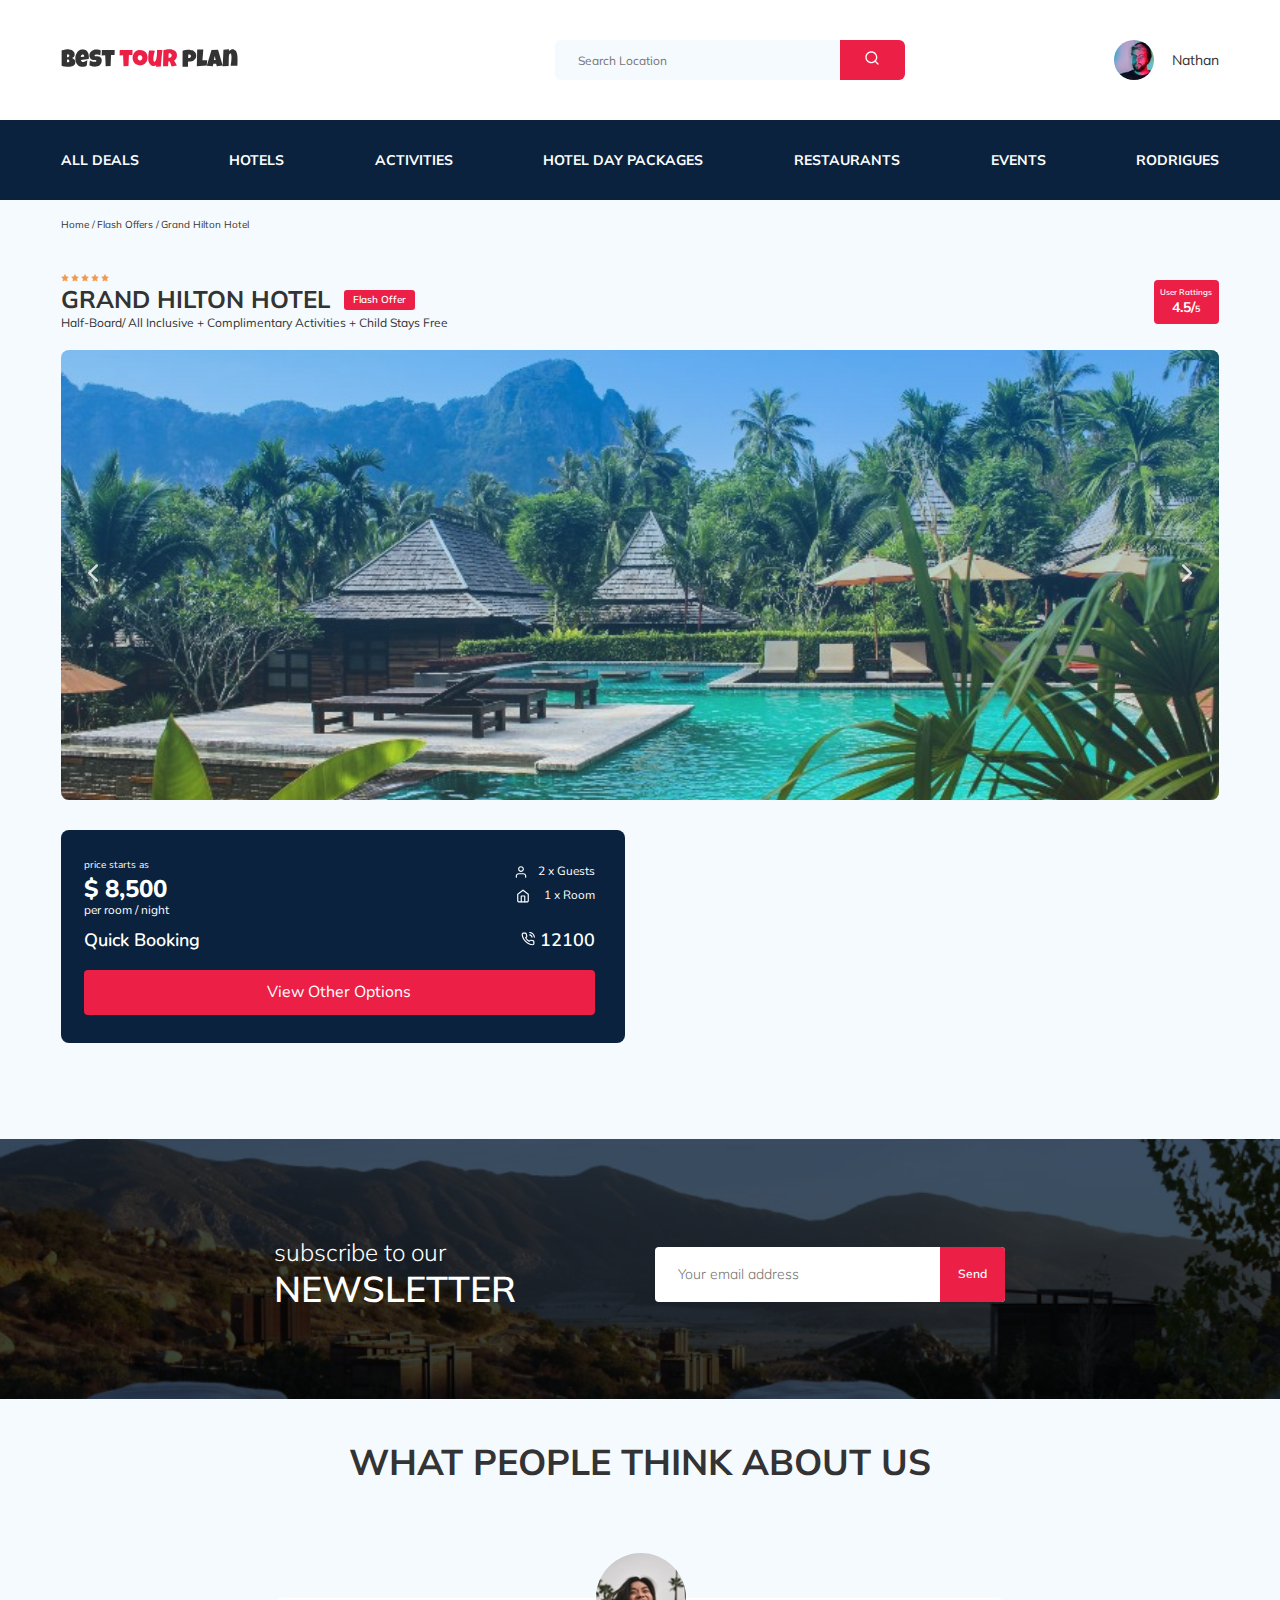
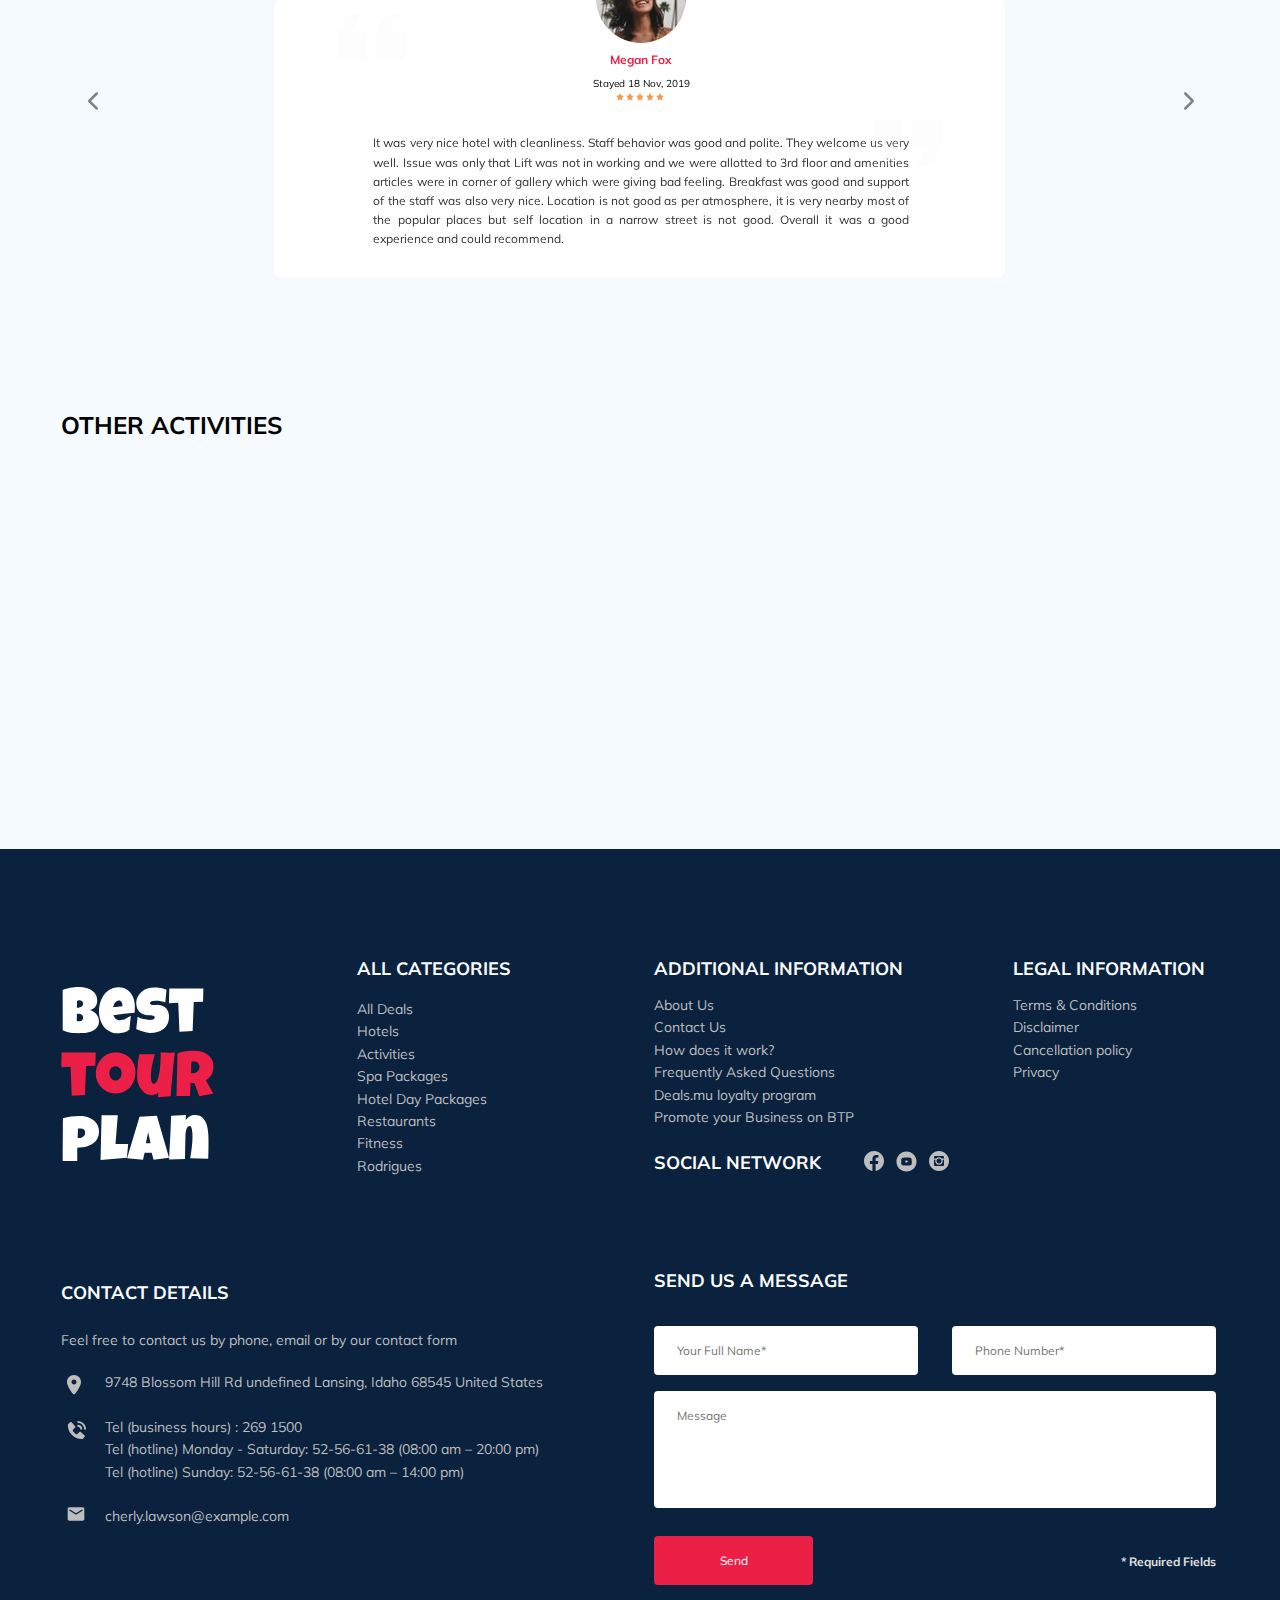
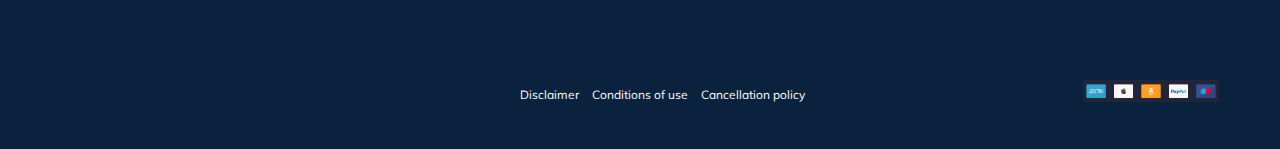
==== commit 5a52306c: "connected AOS" ====
--- a/index.html
+++ b/index.html
@@ -15,6 +15,7 @@
   <link href="https://fonts.googleapis.com/css2?family=Mulish:wght@400;700&display=swap" rel="stylesheet">
   <link href="https://fonts.googleapis.com/css2?family=Nunito:wght@600;800&display=swap" rel="stylesheet">
 
+  <link rel="stylesheet" href="css/aos.css">
   <link rel="stylesheet" href="css/swiper-bundle.min.css">
   <link rel="stylesheet" href="css/style.css">
 
@@ -338,37 +339,45 @@
 
   <section class="other">
     <div class="other__content boundaries">
-
+  
       <h2 class="other__title">Other Activities</h2>
-
+  
       <div class="other__activities">
-
-        <div class="other__active">
-          <img class="other__img" src="img/chamarel.jpg" alt="The curious corner of&nbsp;chamarel">
-          <span class="other__offer">The curious corner of&nbsp;chamarel</span>
-          <button data-toggle="modal-booking" class="other__get">Book Now</button>
-        </div>
-
-        <div class="other__active">
-          <img class="other__img" src="img/golf.jpg" alt="Gymkhana club golf course">
-          <span class="other__offer">Gymkhana club golf <br>course</span>
-          <button data-toggle="modal-booking" class="other__get">Book Now</button>
-        </div>
-
-        <div class="other__active">
-          <img class="other__img" src="img/falls.jpg" alt="Tamarind falls hiking trip - full day">
-          <span class="other__offer">Tamarind falls hiking trip&nbsp;-&nbsp;full day</span>
-          <button data-toggle="modal-booking" class="other__get">Book Now</button>
-        </div>
-
-        <div class="other__active">
-          <img class="other__img" src="img/marine.jpg" alt="The blue marine discovery quest">
-          <span class="other__offer">The blue marine discovery quest</span>
-          <button data-toggle="modal-booking" class="other__get">Book Now</button>
-        </div>
-
-      </div>
-
+  
+        <div data-aos="fade-right" class="other__fade">
+          <div class="other__active">
+            <img class="other__img" src="img/chamarel.jpg" alt="The curious corner of&nbsp;chamarel">
+            <span class="other__offer">The curious corner of&nbsp;chamarel</span>
+            <button data-toggle="modal-booking" class="other__get">Book Now</button>
+          </div>
+        </div>
+  
+        <div data-aos="fade-right" class="other__fade" data-aos-delay="50">
+          <div class="other__active">
+            <img class="other__img" src="img/golf.jpg" alt="Gymkhana club golf course">
+            <span class="other__offer">Gymkhana club golf <br>course</span>
+            <button data-toggle="modal-booking" class="other__get">Book Now</button>
+          </div>
+        </div>
+  
+        <div data-aos="fade-right" class="other__fade" data-aos-delay="150">
+          <div class="other__active">
+            <img class="other__img" src="img/falls.jpg" alt="Tamarind falls hiking trip - full day">
+            <span class="other__offer">Tamarind falls hiking trip&nbsp;-&nbsp;full day</span>
+            <button data-toggle="modal-booking" class="other__get">Book Now</button>
+          </div>
+        </div>
+  
+        <div data-aos="fade-right" class="other__fade" data-aos-delay="250">
+          <div class="other__active">
+            <img class="other__img" src="img/marine.jpg" alt="The blue marine discovery quest">
+            <span class="other__offer">The blue marine discovery quest</span>
+            <button data-toggle="modal-booking" class="other__get">Book Now</button>
+          </div>
+        </div>
+  
+      </div>
+  
     </div>
   </section>
   <!-- /.other -->
@@ -378,7 +387,7 @@
       <div class="footer__wrapper">
 
         <div class="footer__logo">
-          <a href="./"><img class="footer__logo-item" src="img/vertical_logo.svg" alt="Logo: Best tour plan"></a>
+          <a href="#"><img class="footer__logo-item" src="img/vertical_logo.svg" alt="Logo: Best tour plan"></a>
         </div>
 
         <div class="footer__categories">
@@ -526,6 +535,10 @@
   <script src="js/jquery.mask.min.js"></script>
   <script src="js/slider.js"></script>
   <script src="js/parallax.js"></script>
+  <script src="js/aos.js"></script>
+  <script>
+    AOS.init();
+  </script>
   <script src="js/main.js"></script>
 
 </body>
--- a/css/style.css
+++ b/css/style.css
@@ -1,2627 +1,2 @@
-/*! normalize.css v8.0.1 | MIT License | github.com/necolas/normalize.css */
-/* Document
-   ========================================================================== */
-/**
- * 1. Correct the line height in all browsers.
- * 2. Prevent adjustments of font size after orientation changes in iOS.
- */
-html {
-  line-height: 1.15;
-  /* 1 */
-  -webkit-text-size-adjust: 100%;
-  /* 2 */
-}
-
-/* Sections
-   ========================================================================== */
-/**
- * Remove the margin in all browsers.
- */
-body {
-  margin: 0;
-}
-
-/**
- * Render the `main` element consistently in IE.
- */
-main {
-  display: block;
-}
-
-/**
- * Correct the font size and margin on `h1` elements within `section` and
- * `article` contexts in Chrome, Firefox, and Safari.
- */
-h1 {
-  font-size: 2em;
-  margin: 0.67em 0;
-}
-
-/* Grouping content
-   ========================================================================== */
-/**
- * 1. Add the correct box sizing in Firefox.
- * 2. Show the overflow in Edge and IE.
- */
-hr {
-  -webkit-box-sizing: content-box;
-          box-sizing: content-box;
-  /* 1 */
-  height: 0;
-  /* 1 */
-  overflow: visible;
-  /* 2 */
-}
-
-/**
- * 1. Correct the inheritance and scaling of font size in all browsers.
- * 2. Correct the odd `em` font sizing in all browsers.
- */
-pre {
-  font-family: monospace, monospace;
-  /* 1 */
-  font-size: 1em;
-  /* 2 */
-}
-
-/* Text-level semantics
-   ========================================================================== */
-/**
- * Remove the gray background on active links in IE 10.
- */
-a {
-  background-color: transparent;
-}
-
-/**
- * 1. Remove the bottom border in Chrome 57-
- * 2. Add the correct text decoration in Chrome, Edge, IE, Opera, and Safari.
- */
-abbr[title] {
-  border-bottom: none;
-  /* 1 */
-  text-decoration: underline;
-  /* 2 */
-  -webkit-text-decoration: underline dotted;
-          text-decoration: underline dotted;
-  /* 2 */
-}
-
-/**
- * Add the correct font weight in Chrome, Edge, and Safari.
- */
-b,
-strong {
-  font-weight: bolder;
-}
-
-/**
- * 1. Correct the inheritance and scaling of font size in all browsers.
- * 2. Correct the odd `em` font sizing in all browsers.
- */
-code,
-kbd,
-samp {
-  font-family: monospace, monospace;
-  /* 1 */
-  font-size: 1em;
-  /* 2 */
-}
-
-/**
- * Add the correct font size in all browsers.
- */
-small {
-  font-size: 80%;
-}
-
-/**
- * Prevent `sub` and `sup` elements from affecting the line height in
- * all browsers.
- */
-sub,
-sup {
-  font-size: 75%;
-  line-height: 0;
-  position: relative;
-  vertical-align: baseline;
-}
-
-sub {
-  bottom: -0.25em;
-}
-
-sup {
-  top: -0.5em;
-}
-
-/* Embedded content
-   ========================================================================== */
-/**
- * Remove the border on images inside links in IE 10.
- */
-img {
-  border-style: none;
-}
-
-/* Forms
-   ========================================================================== */
-/**
- * 1. Change the font styles in all browsers.
- * 2. Remove the margin in Firefox and Safari.
- */
-button,
-input,
-optgroup,
-select,
-textarea {
-  font-family: inherit;
-  /* 1 */
-  font-size: 100%;
-  /* 1 */
-  line-height: 1.15;
-  /* 1 */
-  margin: 0;
-  /* 2 */
-}
-
-/**
- * Show the overflow in IE.
- * 1. Show the overflow in Edge.
- */
-button,
-input {
-  /* 1 */
-  overflow: visible;
-}
-
-/**
- * Remove the inheritance of text transform in Edge, Firefox, and IE.
- * 1. Remove the inheritance of text transform in Firefox.
- */
-button,
-select {
-  /* 1 */
-  text-transform: none;
-}
-
-/**
- * Correct the inability to style clickable types in iOS and Safari.
- */
-button,
-[type="button"],
-[type="reset"],
-[type="submit"] {
-  -webkit-appearance: button;
-}
-
-/**
- * Remove the inner border and padding in Firefox.
- */
-button::-moz-focus-inner,
-[type="button"]::-moz-focus-inner,
-[type="reset"]::-moz-focus-inner,
-[type="submit"]::-moz-focus-inner {
-  border-style: none;
-  padding: 0;
-}
-
-/**
- * Restore the focus styles unset by the previous rule.
- */
-button:-moz-focusring,
-[type="button"]:-moz-focusring,
-[type="reset"]:-moz-focusring,
-[type="submit"]:-moz-focusring {
-  outline: 1px dotted ButtonText;
-}
-
-/**
- * Correct the padding in Firefox.
- */
-fieldset {
-  padding: 0.35em 0.75em 0.625em;
-}
-
-/**
- * 1. Correct the text wrapping in Edge and IE.
- * 2. Correct the color inheritance from `fieldset` elements in IE.
- * 3. Remove the padding so developers are not caught out when they zero out
- *    `fieldset` elements in all browsers.
- */
-legend {
-  -webkit-box-sizing: border-box;
-          box-sizing: border-box;
-  /* 1 */
-  color: inherit;
-  /* 2 */
-  display: table;
-  /* 1 */
-  max-width: 100%;
-  /* 1 */
-  padding: 0;
-  /* 3 */
-  white-space: normal;
-  /* 1 */
-}
-
-/**
- * Add the correct vertical alignment in Chrome, Firefox, and Opera.
- */
-progress {
-  vertical-align: baseline;
-}
-
-/**
- * Remove the default vertical scrollbar in IE 10+.
- */
-textarea {
-  overflow: auto;
-}
-
-/**
- * 1. Add the correct box sizing in IE 10.
- * 2. Remove the padding in IE 10.
- */
-[type="checkbox"],
-[type="radio"] {
-  -webkit-box-sizing: border-box;
-          box-sizing: border-box;
-  /* 1 */
-  padding: 0;
-  /* 2 */
-}
-
-/**
- * Correct the cursor style of increment and decrement buttons in Chrome.
- */
-[type="number"]::-webkit-inner-spin-button,
-[type="number"]::-webkit-outer-spin-button {
-  height: auto;
-}
-
-/**
- * 1. Correct the odd appearance in Chrome and Safari.
- * 2. Correct the outline style in Safari.
- */
-[type="search"] {
-  -webkit-appearance: textfield;
-  /* 1 */
-  outline-offset: -2px;
-  /* 2 */
-}
-
-/**
- * Remove the inner padding in Chrome and Safari on macOS.
- */
-[type="search"]::-webkit-search-decoration {
-  -webkit-appearance: none;
-}
-
-/**
- * 1. Correct the inability to style clickable types in iOS and Safari.
- * 2. Change font properties to `inherit` in Safari.
- */
-::-webkit-file-upload-button {
-  -webkit-appearance: button;
-  /* 1 */
-  font: inherit;
-  /* 2 */
-}
-
-/* Interactive
-   ========================================================================== */
-/*
- * Add the correct display in Edge, IE 10+, and Firefox.
- */
-details {
-  display: block;
-}
-
-/*
- * Add the correct display in all browsers.
- */
-summary {
-  display: list-item;
-}
-
-/* Misc
-   ========================================================================== */
-/**
- * Add the correct display in IE 10+.
- */
-template {
-  display: none;
-}
-
-/**
- * Add the correct display in IE 10.
- */
-[hidden] {
-  display: none;
-}
-
-* {
-  -webkit-box-sizing: border-box;
-          box-sizing: border-box;
-}
-
-body {
-  font-family: "Mulish", sans-serif;
-  color: #ffffff;
-  overflow-y: auto;
-}
-
-a {
-  text-decoration: none;
-  color: #ffffff;
-}
-
-a:hover {
-  text-decoration: underline;
-}
-
-button {
-  background: #ec1f46;
-  color: #ffffff;
-  border: none;
-}
-
-button:hover {
-  cursor: pointer;
-  -webkit-box-shadow: inset 0 -1px 1px rgba(0, 0, 0, 0), inset 0 1px 2px rgba(0, 0, 0, 0), inset 0 0 0 60px rgba(148, 5, 31, 0.5);
-          box-shadow: inset 0 -1px 1px rgba(0, 0, 0, 0), inset 0 1px 2px rgba(0, 0, 0, 0), inset 0 0 0 60px rgba(148, 5, 31, 0.5);
-}
-
-button:active {
-  -webkit-box-shadow: inset 0 -1px 1px rgba(0, 0, 0, 0.1), inset 0 1px 2px rgba(0, 0, 0, 0.3), inset 0 0 0 60px rgba(236, 31, 68, 0.5);
-          box-shadow: inset 0 -1px 1px rgba(0, 0, 0, 0.1), inset 0 1px 2px rgba(0, 0, 0, 0.3), inset 0 0 0 60px rgba(236, 31, 68, 0.5);
-}
-
-.boundaries {
-  margin: auto;
-  display: -webkit-box;
-  display: -ms-flexbox;
-  display: flex;
-  -webkit-box-pack: justify;
-      -ms-flex-pack: justify;
-          justify-content: space-between;
-}
-
-.invalid {
-  color: #ec1f46;
-  font-size: 12px;
-}
-
-.header {
-  width: 100%;
-  background: #ffffff;
-}
-
-.header__content {
-  display: -webkit-box;
-  display: -ms-flexbox;
-  display: flex;
-  -webkit-box-orient: vertical;
-  -webkit-box-direction: normal;
-      -ms-flex-direction: column;
-          flex-direction: column;
-}
-
-.top {
-  width: 100%;
-  -webkit-box-align: center;
-      -ms-flex-align: center;
-          align-items: center;
-  padding-top: 40px;
-  padding-bottom: 40px;
-}
-
-.horizontal-logo {
-  margin-right: 108px;
-}
-
-.horizontal-logo-img {
-  width: 177px;
-  height: 24px;
-}
-
-.search-bar {
-  position: relative;
-  border-radius: 6px;
-  overflow: hidden;
-}
-
-.search-bar__find-bar {
-  width: 350px;
-  height: 40px;
-  padding-left: 23px;
-  padding-right: 75px;
-  font-size: 12px;
-  line-height: 15px;
-  background: #f5fafe;
-  border: none;
-}
-
-.search-bar__find-button {
-  width: 65px;
-  height: 40px;
-  position: absolute;
-  right: 0;
-  top: 0;
-}
-
-.user {
-  margin-left: 368px;
-}
-
-.user-profile {
-  display: -webkit-box;
-  display: -ms-flexbox;
-  display: flex;
-  -webkit-box-align: center;
-      -ms-flex-align: center;
-          align-items: center;
-}
-
-.user-profile:hover {
-  cursor: pointer;
-}
-
-.user-profile__name {
-  font-size: 14px;
-  line-height: 18px;
-  color: #333333;
-}
-
-.user-profile__avatar {
-  width: 40px;
-  height: 40px;
-  -o-object-fit: cover;
-     object-fit: cover;
-  border-radius: 50%;
-  margin-right: 18px;
-}
-
-.menu-mobile {
-  width: 16px;
-  height: 11px;
-  padding: 0;
-  border: none;
-  display: none;
-  -webkit-box-orient: vertical;
-  -webkit-box-direction: normal;
-      -ms-flex-direction: column;
-          flex-direction: column;
-  -webkit-box-align: center;
-      -ms-flex-align: center;
-          align-items: center;
-  -webkit-box-pack: justify;
-      -ms-flex-pack: justify;
-          justify-content: space-between;
-  background-color: #ffffff;
-  cursor: pointer;
-}
-
-.menu-mobile__line {
-  width: 16px;
-  height: 1px;
-  background-color: #000000;
-}
-
-.nav {
-  width: 100%;
-  padding: 32px 0 32px 0;
-  background: #0a223d;
-}
-
-.nav__menu {
-  padding: 0;
-  -webkit-box-orient: horizontal;
-  -webkit-box-direction: normal;
-      -ms-flex-direction: row;
-          flex-direction: row;
-}
-
-.nav__item {
-  font-size: 14px;
-  font-weight: 700;
-  margin: 0;
-  list-style: none;
-  text-transform: uppercase;
-}
-
-.nav__item:hover {
-  text-decoration: underline;
-}
-
-.nav__item--mobile {
-  display: none;
-}
-
-.nav__item-ref {
-  color: #ffffff;
-}
-
-.hotel {
-  width: 100%;
-  padding-bottom: 69px;
-  background: #f5fafe;
-  color: #333333;
-}
-
-.hotel__content {
-  -webkit-box-orient: vertical;
-  -webkit-box-direction: normal;
-      -ms-flex-direction: column;
-          flex-direction: column;
-}
-
-.hotel__breadcrumb-list {
-  display: -webkit-box;
-  display: -ms-flexbox;
-  display: flex;
-  list-style: none;
-  padding-left: 0;
-  margin-top: 0;
-  padding: 18px 0 19px 0;
-  margin-bottom: 24px;
-}
-
-.hotel__breadcrumb-item {
-  font-size: 10px;
-  line-height: 13px;
-  padding-right: 2px;
-}
-
-.hotel__breadcrumb-item:not(:last-child)::after {
-  content: '/';
-}
-
-.hotel__breadcrumb-ref {
-  color: inherit;
-  text-decoration: none;
-}
-
-.hotel__breadcrumb-ref:hover:not(:last-child) {
-  cursor: pointer;
-}
-
-.hotel__bio {
-  display: -webkit-box;
-  display: -ms-flexbox;
-  display: flex;
-  -webkit-box-pack: justify;
-      -ms-flex-pack: justify;
-          justify-content: space-between;
-  -webkit-box-align: center;
-      -ms-flex-align: center;
-          align-items: center;
-  margin-bottom: 20px;
-}
-
-.hotel__description {
-  display: -webkit-box;
-  display: -ms-flexbox;
-  display: flex;
-  -ms-flex-wrap: wrap;
-      flex-wrap: wrap;
-  -webkit-box-align: center;
-      -ms-flex-align: center;
-          align-items: center;
-}
-
-.hotel__thankyou {
-  margin: 0 auto;
-  display: -webkit-box;
-  display: -ms-flexbox;
-  display: flex;
-  -webkit-box-orient: vertical;
-  -webkit-box-direction: normal;
-      -ms-flex-direction: column;
-          flex-direction: column;
-  -webkit-box-align: center;
-      -ms-flex-align: center;
-          align-items: center;
-}
-
-.hotel__thankyou-item {
-  text-align: center;
-}
-
-.hotel__thankyou-back {
-  background: #0a223d;
-  color: #ffffff;
-  font-family: 'Nunito', sans-serif;
-  border-radius: 8px;
-  padding: 18px 23px;
-  margin: auto;
-  margin-top: 30px;
-  margin-bottom: 30px;
-}
-
-.hotel__stars {
-  display: -webkit-box;
-  display: -ms-flexbox;
-  display: flex;
-  -ms-flex-item-align: center;
-      align-self: center;
-  -ms-flex-preferred-size: 100%;
-      flex-basis: 100%;
-}
-
-.hotel__star {
-  width: 8px;
-  height: 8px;
-  margin-right: 2px;
-  margin-bottom: 2px;
-}
-
-.hotel__name {
-  font-weight: 700;
-  font-size: 24px;
-  line-height: 30px;
-  margin: 0;
-  margin-bottom: 2px;
-  margin-right: 14px;
-  text-transform: uppercase;
-}
-
-.hotel__offer {
-  font-weight: 600;
-  font-size: 10px;
-  border-radius: 3px;
-  padding: 4px 9px 4px 9px;
-  background: #ec1f46;
-  color: #ffffff;
-}
-
-.hotel__bonus {
-  font-size: 12px;
-  -ms-flex-preferred-size: 100%;
-      flex-basis: 100%;
-}
-
-.hotel__slide {
-  -o-object-fit: cover;
-     object-fit: cover;
-}
-
-.hotel__photos {
-  width: 728px;
-  height: 450px;
-  margin-left: 0;
-  border-radius: 8px;
-  position: relative;
-}
-
-.hotel__photos::after {
-  content: "";
-  position: absolute;
-  width: 100%;
-  height: 100%;
-  top: 0;
-  left: 0;
-  background: -webkit-gradient(linear, left top, left bottom, from(rgba(0, 122, 223, 0.48)), to(rgba(255, 255, 255, 0.128)));
-  background: linear-gradient(180deg, rgba(0, 122, 223, 0.48) 0%, rgba(255, 255, 255, 0.128) 100%);
-  z-index: 10;
-}
-
-.hotel__buttons {
-  width: 100%;
-  display: -webkit-box;
-  display: -ms-flexbox;
-  display: flex;
-  -webkit-box-pack: justify;
-      -ms-flex-pack: justify;
-          justify-content: space-between;
-  z-index: 20;
-  position: absolute;
-  top: 50%;
-  -webkit-transform: translateY(-50%);
-          transform: translateY(-50%);
-}
-
-.hotel__photo-button {
-  width: 30px;
-  height: 30px;
-  background-color: transparent;
-}
-
-.hotel__photo-button:hover {
-  -webkit-box-shadow: none;
-          box-shadow: none;
-}
-
-.hotel__photo-button:active {
-  -webkit-box-shadow: none;
-          box-shadow: none;
-}
-
-.hotel__photo-button--previous {
-  margin-left: 17px;
-}
-
-.hotel__photo-button--next {
-  margin-right: 17px;
-}
-
-.hotel__photo-arrow-right {
-  -webkit-transform: rotate(180deg);
-          transform: rotate(180deg);
-}
-
-.hotel__rating {
-  border-radius: 4px;
-  padding: 8px 7px 6px 6px;
-  background: #ec1f46;
-  color: #ffffff;
-  display: -webkit-box;
-  display: -ms-flexbox;
-  display: flex;
-  -webkit-box-orient: vertical;
-  -webkit-box-direction: normal;
-      -ms-flex-direction: column;
-          flex-direction: column;
-  -webkit-box-pack: center;
-      -ms-flex-pack: center;
-          justify-content: center;
-  -webkit-box-align: center;
-      -ms-flex-align: center;
-          align-items: center;
-}
-
-.hotel__user-rating {
-  font-weight: 600;
-  font-size: 8px;
-}
-
-.hotel__number-rating {
-  font-weight: 700;
-  font-size: 14px;
-  line-height: 18px;
-}
-
-.hotel__number-all {
-  font-size: 9px;
-}
-
-.hotel__visualization {
-  display: -webkit-box;
-  display: -ms-flexbox;
-  display: flex;
-  -webkit-box-pack: justify;
-      -ms-flex-pack: justify;
-          justify-content: space-between;
-}
-
-.hotel__booking {
-  display: -webkit-box;
-  display: -ms-flexbox;
-  display: flex;
-  -webkit-box-orient: vertical;
-  -webkit-box-direction: normal;
-      -ms-flex-direction: column;
-          flex-direction: column;
-  background: #0a223d;
-  color: #ffffff;
-  font-family: 'Nunito', sans-serif;
-  padding: 30px 30px 23px 23px;
-  margin-bottom: 27px;
-  border-radius: 8px;
-}
-
-.hotel__booking-supply {
-  display: -webkit-box;
-  display: -ms-flexbox;
-  display: flex;
-  -webkit-box-pack: justify;
-      -ms-flex-pack: justify;
-          justify-content: space-between;
-  margin-bottom: 2px;
-}
-
-.hotel__booking-left {
-  display: -webkit-box;
-  display: -ms-flexbox;
-  display: flex;
-  -webkit-box-orient: vertical;
-  -webkit-box-direction: normal;
-      -ms-flex-direction: column;
-          flex-direction: column;
-}
-
-.hotel__booking-price {
-  font-size: 10px;
-  margin-bottom: 5px;
-}
-
-.hotel__booking-price-item {
-  font-weight: 800;
-  font-size: 24px;
-}
-
-.hotel__booking-price-type {
-  font-size: 12px;
-  margin-bottom: 10px;
-}
-
-.hotel__booking-right {
-  font-size: 12px;
-}
-
-.hotel__booking-call-centre {
-  display: -webkit-box;
-  display: -ms-flexbox;
-  display: flex;
-  -webkit-box-pack: justify;
-      -ms-flex-pack: justify;
-          justify-content: space-between;
-  font-weight: 600;
-  font-size: 18px;
-  margin-bottom: 20px;
-}
-
-.hotel__booking-call-number:hover {
-  cursor: pointer;
-}
-
-.hotel__booking-button {
-  border-radius: 4px;
-  padding-top: 13px;
-  padding-bottom: 13px;
-}
-
-.hotel__booking-persons {
-  display: -webkit-box;
-  display: -ms-flexbox;
-  display: flex;
-  padding-top: 5px;
-  margin-bottom: 10px;
-}
-
-.hotel__booking-guests {
-  margin-left: 10px;
-}
-
-.hotel__booking-rooms {
-  display: -webkit-box;
-  display: -ms-flexbox;
-  display: flex;
-  -webkit-box-pack: end;
-      -ms-flex-pack: end;
-          justify-content: flex-end;
-}
-
-.hotel__booking-room-number {
-  margin-left: 15px;
-}
-
-.hotel__map-point {
-  width: 347px;
-  height: 213px;
-  -o-object-fit: cover;
-     object-fit: cover;
-  border-radius: 10px;
-}
-
-.newsletter {
-  width: 100%;
-  height: 260px;
-  background-blend-mode: multiply;
-  background-image: url(../img/newsletter.jpg);
-  background-color: rgba(10, 34, 61, 0.8);
-  background-size: 107% auto;
-  background-position-x: center;
-  background-position-y: center;
-  background-repeat: no-repeat;
-}
-
-.newsletter__content {
-  -webkit-box-align: center;
-      -ms-flex-align: center;
-          align-items: center;
-  -webkit-box-pack: center;
-      -ms-flex-pack: center;
-          justify-content: center;
-  padding-top: 100px;
-}
-
-.newsletter__subscribe {
-  display: -webkit-box;
-  display: -ms-flexbox;
-  display: flex;
-  -webkit-box-orient: vertical;
-  -webkit-box-direction: normal;
-      -ms-flex-direction: column;
-          flex-direction: column;
-  margin-right: 139px;
-}
-
-.newsletter__to-our {
-  font-weight: 300;
-  font-size: 24px;
-  margin-bottom: 2px;
-}
-
-.newsletter__title {
-  font-weight: 600;
-  font-size: 36px;
-  text-transform: uppercase;
-  margin: 0;
-}
-
-.newsletter__item {
-  display: -webkit-box;
-  display: -ms-flexbox;
-  display: flex;
-  -webkit-box-orient: vertical;
-  -webkit-box-direction: normal;
-      -ms-flex-direction: column;
-          flex-direction: column;
-  width: 350px;
-}
-
-.newsletter__bar {
-  border-radius: 4px;
-  overflow: hidden;
-  position: relative;
-}
-
-.newsletter__text {
-  width: 350px;
-  height: 55px;
-  padding-left: 23px;
-  padding-right: 70px;
-  font-weight: 300;
-  font-size: 14px;
-  border: none;
-  overflow: hidden;
-}
-
-.newsletter__button {
-  min-width: 65px;
-  height: 55px;
-  position: absolute;
-  right: 0;
-  top: 0;
-  font-weight: 600;
-  font-size: 12px;
-}
-
-.about-us {
-  width: 100%;
-  background: #f5fafe;
-  color: #333333;
-}
-
-.about-us__content {
-  -webkit-box-orient: vertical;
-  -webkit-box-direction: normal;
-      -ms-flex-direction: column;
-          flex-direction: column;
-  -webkit-box-align: center;
-      -ms-flex-align: center;
-          align-items: center;
-  padding-top: 12px;
-  padding-bottom: 70px;
-}
-
-.about-us__title {
-  font-weight: 700;
-  font-size: 36px;
-  text-transform: uppercase;
-  text-align: center;
-  margin-bottom: 71px;
-}
-
-.about-us__feedback {
-  width: 1110px;
-  position: relative;
-}
-
-.about-us__item {
-  width: 731px;
-  height: 280px;
-  margin: auto;
-  display: -webkit-box;
-  display: -ms-flexbox;
-  display: flex;
-  -webkit-box-orient: vertical;
-  -webkit-box-direction: normal;
-      -ms-flex-direction: column;
-          flex-direction: column;
-  -webkit-box-align: center;
-      -ms-flex-align: center;
-          align-items: center;
-  background: #ffffff;
-  padding: 55px 96px 20px 99px;
-  border-radius: 8px;
-  -o-object-fit: cover;
-     object-fit: cover;
-  position: relative;
-  margin-top: 45px;
-}
-
-.about-us__user {
-  display: -webkit-box;
-  display: -ms-flexbox;
-  display: flex;
-  -webkit-box-orient: vertical;
-  -webkit-box-direction: normal;
-      -ms-flex-direction: column;
-          flex-direction: column;
-  -webkit-box-align: center;
-      -ms-flex-align: center;
-          align-items: center;
-  margin-top: -100px;
-}
-
-.about-us__user-name {
-  font-weight: 700;
-  font-size: 12px;
-  color: #ec1f46;
-  margin-bottom: 11px;
-}
-
-.about-us__user-avatar {
-  width: 90px;
-  height: 90px;
-  -o-object-fit: cover;
-     object-fit: cover;
-  border-radius: 50%;
-  margin-bottom: 10px;
-}
-
-.about-us__date {
-  font-size: 10px;
-  color: #000000;
-  margin-bottom: 4px;
-}
-
-.about-us__rating {
-  display: -webkit-box;
-  display: -ms-flexbox;
-  display: flex;
-  margin-bottom: 18px;
-}
-
-.about-us__star {
-  width: 8px;
-  height: 8px;
-  margin-right: 2px;
-  margin-bottom: 2px;
-}
-
-.about-us__message {
-  font-size: 12px;
-  line-height: 160%;
-  text-align: justify;
-  -webkit-line-clamp: 6;
-  overflow: hidden;
-}
-
-.about-us__open {
-  width: 70px;
-  height: 48px;
-  position: absolute;
-  left: 8.49%;
-  top: 5.14%;
-  opacity: 0.4;
-}
-
-.about-us__close {
-  width: 70px;
-  height: 48px;
-  position: absolute;
-  -webkit-transform: rotate(180deg);
-          transform: rotate(180deg);
-  right: 8.62%;
-  top: 43.04%;
-  opacity: 0.4;
-}
-
-.about-us__buttons {
-  width: 100%;
-  display: -webkit-box;
-  display: -ms-flexbox;
-  display: flex;
-  -webkit-box-pack: justify;
-      -ms-flex-pack: justify;
-          justify-content: space-between;
-  z-index: 20;
-  position: absolute;
-  top: 46%;
-  -webkit-transform: translateY(-50%);
-          transform: translateY(-50%);
-}
-
-.about-us__button {
-  width: 30px;
-  height: 30px;
-  background: transparent;
-}
-
-.about-us__button:hover {
-  -webkit-box-shadow: none;
-          box-shadow: none;
-}
-
-.about-us__button:active {
-  -webkit-box-shadow: none;
-          box-shadow: none;
-}
-
-.about-us__button--previous {
-  margin-left: 17px;
-}
-
-.about-us__button--next {
-  margin-right: 15px;
-}
-
-.about-us__arrow-right {
-  -webkit-transform: rotate(180deg);
-          transform: rotate(180deg);
-}
-
-.other {
-  width: 100%;
-  background: #f5fafe;
-  color: #000000;
-  padding-top: 42px;
-  padding-bottom: 97px;
-}
-
-.other__content {
-  -webkit-box-orient: vertical;
-  -webkit-box-direction: normal;
-      -ms-flex-direction: column;
-          flex-direction: column;
-}
-
-.other__title {
-  font-weight: 700;
-  font-size: 24px;
-  line-height: 30px;
-  text-transform: uppercase;
-  margin-bottom: 57px;
-}
-
-.other__activities {
-  display: -webkit-box;
-  display: -ms-flexbox;
-  display: flex;
-  -webkit-box-pack: justify;
-      -ms-flex-pack: justify;
-          justify-content: space-between;
-}
-
-.other__active {
-  width: 255px;
-  height: 255px;
-  border-radius: 6px;
-  overflow: hidden;
-  position: relative;
-}
-
-.other__active::after {
-  content: "";
-  position: absolute;
-  width: 100%;
-  height: 100%;
-  top: 0;
-  left: 0;
-  background: linear-gradient(179.83deg, rgba(196, 196, 196, 0) 35.34%, #0A223D 99.85%);
-  z-index: 10;
-}
-
-.other__img {
-  width: 255px;
-  height: 255px;
-  -o-object-fit: cover;
-     object-fit: cover;
-}
-
-.other__offer {
-  font-weight: 700;
-  font-size: 16px;
-  line-height: 20px;
-  color: #ffffff;
-  position: absolute;
-  z-index: 20;
-  left: 27px;
-  top: 143px;
-}
-
-.other__get {
-  font-family: Nunito;
-  font-weight: 600;
-  font-size: 12px;
-  padding: 9px 21px;
-  border-radius: 4px;
-  position: absolute;
-  z-index: 20;
-  left: 26px;
-  bottom: 28px;
-}
-
-.footer {
-  width: 100%;
-  background: #0a223d;
-  color: #BDBDBD;
-  font-size: 14px;
-  font-weight: 400;
-  line-height: 160%;
-  padding-top: 108px;
-}
-
-.footer__content {
-  display: -webkit-box;
-  display: -ms-flexbox;
-  display: flex;
-  -webkit-box-orient: vertical;
-  -webkit-box-direction: normal;
-      -ms-flex-direction: column;
-          flex-direction: column;
-}
-
-.footer__wrapper {
-  display: -ms-grid;
-  display: grid;
-  -ms-grid-rows: min-content min-content 90px min-content;
-      grid-template-rows: -webkit-min-content -webkit-min-content 90px -webkit-min-content;
-      grid-template-rows: min-content min-content 90px min-content;
-  -ms-grid-columns: 23.874% 23.874% 29.279% 17.568%;
-      grid-template-columns: 23.874% 23.874% 29.279% 17.568%;
-  -webkit-column-gap: 20px;
-          column-gap: 20px;
-}
-
-.footer__logo {
-  -ms-grid-row: 1;
-  -ms-grid-row-span: 2;
-  grid-row: 1 / 3;
-  -ms-flex-item-align: center;
-      -ms-grid-row-align: center;
-      align-self: center;
-  padding-top: 18px;
-}
-
-.footer__logo-item {
-  width: 153px;
-  height: 192px;
-}
-
-.footer__categories {
-  -ms-grid-row: 1;
-  -ms-grid-row-span: 2;
-  grid-row: 1 / 3;
-}
-
-.footer__categories-title {
-  font-size: 18px;
-  font-weight: 700;
-  line-height: 23px;
-  text-transform: uppercase;
-  color: #ffffff;
-  margin: 0;
-  margin-bottom: 18px;
-}
-
-.footer__categories-list {
-  padding-left: 0;
-  margin-bottom: 0;
-}
-
-.footer__categories-item {
-  list-style-type: none;
-}
-
-.footer__categories-ref {
-  color: #BDBDBD;
-}
-
-.footer__additional {
-  -ms-grid-row: 1;
-  -ms-grid-row-span: 1;
-  grid-row: 1 / 2;
-  margin-bottom: 23px;
-}
-
-.footer__additional-title {
-  font-size: 18px;
-  font-weight: 700;
-  line-height: 23px;
-  text-transform: uppercase;
-  color: #ffffff;
-  margin: 0;
-}
-
-.footer__additional-list {
-  padding-left: 0;
-  margin-bottom: 0;
-}
-
-.footer__additional-item {
-  list-style-type: none;
-}
-
-.footer__additional-ref {
-  color: #BDBDBD;
-}
-
-.footer__social {
-  -ms-grid-row: 2;
-  -ms-grid-row-span: 1;
-  grid-row: 2 / 3;
-  display: -webkit-box;
-  display: -ms-flexbox;
-  display: flex;
-  -ms-flex-item-align: center;
-      align-self: center;
-}
-
-.footer__social-title {
-  font-size: 18px;
-  font-weight: 700;
-  line-height: 23px;
-  text-transform: uppercase;
-  color: #ffffff;
-  margin: 0;
-  margin-right: 43px;
-}
-
-.footer__social-item {
-  display: -webkit-box;
-  display: -ms-flexbox;
-  display: flex;
-}
-
-.footer__social-ref {
-  margin-right: 12px;
-}
-
-.footer__legal {
-  -ms-grid-row: 1;
-  -ms-grid-row-span: 2;
-  grid-row: 1 / 3;
-}
-
-.footer__legal-title {
-  font-size: 18px;
-  font-weight: 700;
-  line-height: 23px;
-  text-transform: uppercase;
-  color: #ffffff;
-  margin: 0;
-}
-
-.footer__legal-list {
-  padding-left: 0;
-  margin-bottom: 0;
-}
-
-.footer__legal-item {
-  list-style-type: none;
-}
-
-.footer__legal-ref {
-  color: #BDBDBD;
-}
-
-.footer__contact {
-  -ms-grid-row: 4;
-  -ms-grid-row-span: 1;
-  grid-row: 4 / 5;
-  -ms-grid-column: 1;
-  -ms-grid-column-span: 2;
-  grid-column: 1 / 3;
-  padding-top: 12px;
-}
-
-.footer__contact-title {
-  font-size: 18px;
-  font-weight: 700;
-  line-height: 23px;
-  text-transform: uppercase;
-  color: #ffffff;
-  margin: 0;
-  margin-bottom: 25px;
-}
-
-.footer__contact-free {
-  display: block;
-  margin-bottom: 20px;
-}
-
-.footer__contact-item {
-  display: -webkit-box;
-  display: -ms-flexbox;
-  display: flex;
-  -webkit-box-pack: start;
-      -ms-flex-pack: start;
-          justify-content: flex-start;
-}
-
-.footer__contact-pin {
-  min-width: 44px;
-  padding-left: 6px;
-  padding-top: 4px;
-}
-
-.footer__contact-pin--mail {
-  padding-top: 0;
-}
-
-.footer__contact-list {
-  padding-left: 0;
-  margin: 0;
-  margin-bottom: 22px;
-}
-
-.footer__contact-address {
-  margin-bottom: 22px;
-}
-
-.footer__contact-phone {
-  list-style-type: none;
-}
-
-.footer__contact-phone-number {
-  color: #BDBDBD;
-  white-space: nowrap;
-}
-
-.footer__contact-mail-ref {
-  color: #BDBDBD;
-}
-
-.footer__send {
-  -ms-grid-row: 4;
-  -ms-grid-row-span: 1;
-  grid-row: 4 / 5;
-  -ms-grid-column: 3;
-  -ms-grid-column-span: 2;
-  grid-column: 3 / 5;
-  font-size: 12px;
-  font-style: normal;
-  font-weight: normal;
-}
-
-.footer__send-title {
-  font-size: 18px;
-  font-weight: 700;
-  line-height: 23px;
-  text-transform: uppercase;
-  color: #ffffff;
-  margin: 0;
-  margin-bottom: 34px;
-}
-
-.footer__send-form {
-  display: -webkit-box;
-  display: -ms-flexbox;
-  display: flex;
-  -webkit-box-pack: justify;
-      -ms-flex-pack: justify;
-          justify-content: space-between;
-  -ms-flex-wrap: wrap;
-      flex-wrap: wrap;
-}
-
-.footer__send-item {
-  -ms-flex-preferred-size: 47%;
-      flex-basis: 47%;
-  margin-bottom: 16px;
-}
-
-.footer__send-name {
-  width: 100%;
-  border-radius: 4px;
-  border: none;
-  padding: 18px 23px 17px 23px;
-}
-
-.footer__send-phone {
-  width: 100%;
-  border-radius: 4px;
-  border: none;
-  padding: 18px 23px 17px 23px;
-}
-
-.footer__send-message {
-  -ms-flex-preferred-size: 100%;
-      flex-basis: 100%;
-  border-radius: 4px;
-  border: none;
-  resize: none;
-  padding: 18px 23px 17px 23px;
-  margin-bottom: 28px;
-}
-
-.footer__send-button {
-  border-radius: 4px;
-  border: none;
-  padding: 18px 65px 17px 66px;
-}
-
-.footer__send-required {
-  font-style: normal;
-  font-weight: 700;
-  font-size: 12px;
-  line-height: 15px;
-  color: #E0E0E0;
-  margin-top: 18px;
-}
-
-.footer__bottom {
-  display: -webkit-box;
-  display: -ms-flexbox;
-  display: flex;
-  -webkit-box-pack: justify;
-      -ms-flex-pack: justify;
-          justify-content: space-between;
-  margin-left: auto;
-  padding-top: 95px;
-  padding-bottom: 40px;
-}
-
-.footer__bottom-list {
-  padding-left: 0;
-  margin: 0;
-  margin-right: 265px;
-  display: -webkit-box;
-  display: -ms-flexbox;
-  display: flex;
-  -webkit-box-orient: horizontal;
-  -webkit-box-direction: normal;
-      -ms-flex-direction: row;
-          flex-direction: row;
-  -webkit-box-pack: justify;
-      -ms-flex-pack: justify;
-          justify-content: space-between;
-  -webkit-box-align: center;
-      -ms-flex-align: center;
-          align-items: center;
-}
-
-.footer__bottom-item {
-  list-style-type: none;
-  font-style: normal;
-  font-weight: normal;
-  font-size: 12px;
-  line-height: 15px;
-  color: #ffffff;
-  margin-right: 13px;
-}
-
-.footer__bottom-pay {
-  width: 136px;
-  height: 22px;
-}
-
-.modal__overlay {
-  position: fixed;
-  left: 0;
-  right: 0;
-  top: 0;
-  bottom: 0;
-  background: rgba(0, 143, 223, 0.39);
-  z-index: 100;
-  visibility: hidden;
-  opacity: 0;
-  -webkit-transition: opacity 0.2s;
-  transition: opacity 0.2s;
-}
-
-.modal__overlay_visible {
-  visibility: visible;
-  opacity: 1;
-}
-
-.modal__dialog {
-  position: fixed;
-  top: 50%;
-  left: 50%;
-  -webkit-transform: translate(-50%, -50%);
-          transform: translate(-50%, -50%);
-  padding: 17px 17px;
-  width: 478px;
-  height: 80vh;
-  max-height: 544px;
-  border-radius: 8px;
-  background: #0a223d;
-  color: #ffffff;
-  z-index: 120;
-  visibility: hidden;
-  opacity: 0;
-  -webkit-transition: opacity 0.2s;
-  transition: opacity 0.2s;
-  overflow-y: auto;
-}
-
-.modal__dialog_visible {
-  visibility: visible;
-  opacity: 1;
-}
-
-.modal__close {
-  position: -webkit-sticky;
-  position: sticky;
-  top: 0;
-  right: 0;
-  left: 0;
-  margin-left: 426px;
-  width: 16px;
-  height: 16px;
-  color: #ffffff;
-  text-decoration: none;
-  cursor: pointer;
-}
-
-.modal__send {
-  font-size: 12px;
-  font-style: normal;
-  font-weight: normal;
-  margin-left: 71px;
-  margin-right: 71px;
-}
-
-.modal__send-title {
-  font-size: 18px;
-  font-weight: 700;
-  line-height: 23px;
-  text-align: center;
-  text-transform: uppercase;
-  color: #ffffff;
-  margin: 0;
-}
-
-.modal__send-form {
-  display: -webkit-box;
-  display: -ms-flexbox;
-  display: flex;
-  -webkit-box-pack: justify;
-      -ms-flex-pack: justify;
-          justify-content: space-between;
-  -ms-flex-wrap: wrap;
-      flex-wrap: wrap;
-}
-
-.modal__send-name {
-  -ms-flex-preferred-size: 100%;
-      flex-basis: 100%;
-  border-radius: 4px;
-  border: none;
-  padding: 18px 23px 17px 23px;
-  margin-top: 17px;
-  overflow: hidden;
-}
-
-.modal__send-phone {
-  -ms-flex-preferred-size: 100%;
-      flex-basis: 100%;
-  border-radius: 4px;
-  border: none;
-  padding: 18px 23px 17px 23px;
-  margin-top: 17px;
-  overflow: hidden;
-}
-
-.modal__send-mail {
-  -ms-flex-preferred-size: 100%;
-      flex-basis: 100%;
-  border-radius: 4px;
-  border: none;
-  padding: 18px 23px 17px 23px;
-  margin-top: 16px;
-  overflow: hidden;
-}
-
-.modal__send-message {
-  -ms-flex-preferred-size: 100%;
-      flex-basis: 100%;
-  border-radius: 4px;
-  border: none;
-  resize: none;
-  padding: 18px 23px 17px 23px;
-  margin-top: 16px;
-}
-
-.modal__send-button {
-  border-radius: 4px;
-  border: none;
-  padding: 18px 65px 17px 66px;
-  margin-top: 20px;
-}
-
-.modal__send-required {
-  font-style: normal;
-  font-weight: 700;
-  font-size: 12px;
-  line-height: 15px;
-  color: #E0E0E0;
-  margin-top: 38px;
-}
-
-@media (max-width: 1960px) {
-  .boundaries {
-    max-width: 77.08333%;
-  }
-  .search-bar__find-bar {
-    width: 350px;
-  }
-  .hotel__photos {
-    width: 65.58558%;
-    height: 450px;
-  }
-  .hotel__info {
-    width: 31.53153%;
-  }
-  .hotel__map {
-    width: 100%;
-  }
-  .hotel__map-point {
-    width: 100%;
-  }
-  .newsletter__text {
-    width: 350px;
-  }
-  .other__active {
-    width: calc(25% - 22.5px);
-  }
-  .other__img {
-    width: 100%;
-    height: 255px;
-  }
-  .other__offer {
-    width: 200px;
-  }
-}
-
-@media (max-width: 1280px) {
-  .boundaries {
-    max-width: 90.48068%;
-  }
-  .user {
-    margin-left: 0;
-  }
-  .hotel__visualization {
-    -ms-flex-wrap: wrap;
-        flex-wrap: wrap;
-  }
-  .hotel__info {
-    width: 100%;
-    display: -webkit-box;
-    display: -ms-flexbox;
-    display: flex;
-    -webkit-box-pack: justify;
-        -ms-flex-pack: justify;
-            justify-content: space-between;
-  }
-  .hotel__photos {
-    width: 100%;
-    height: 450px;
-    margin-bottom: 30px;
-  }
-  .hotel__booking {
-    width: calc(50% - 15px);
-    padding: 30px 30px 28px 23px;
-  }
-  .hotel__map {
-    width: calc(50% - 15px);
-  }
-  .about-us__feedback {
-    width: 100%;
-  }
-  .other__offer {
-    top: 128px;
-    width: 180px;
-  }
-}
-
-@media (max-width: 1060px) {
-  .boundaries {
-    max-width: 88.50174%;
-  }
-  .horizontal-logo {
-    margin: 0;
-  }
-  .search-bar {
-    margin: 0;
-  }
-  .search-bar__find-bar {
-    width: 320px;
-  }
-  .about-us__item {
-    width: 600px;
-  }
-  .other__activities {
-    -ms-flex-wrap: wrap;
-        flex-wrap: wrap;
-    -webkit-box-pack: justify;
-        -ms-flex-pack: justify;
-            justify-content: space-between;
-  }
-  .other__active {
-    width: calc(50% - 15px);
-    margin-bottom: 30px;
-  }
-  .other__offer {
-    top: 143px;
-  }
-  .footer__bottom-list {
-    margin-right: 240px;
-  }
-}
-
-@media (max-width: 992px) {
-  button:hover {
-    cursor: auto;
-    -webkit-box-shadow: none;
-            box-shadow: none;
-  }
-  button:active {
-    -webkit-box-shadow: none;
-            box-shadow: none;
-  }
-}
-
-@media (max-width: 860px) {
-  .boundaries {
-    max-width: 91.14583%;
-  }
-  .top {
-    padding-top: 30px;
-    padding-bottom: 30px;
-  }
-  .horizontal-logo-img {
-    width: 133px;
-    height: 18px;
-  }
-  .search-bar__find-bar {
-    width: 340px;
-  }
-  .user {
-    margin-left: 26px;
-  }
-  .nav {
-    padding: 23px 0 23px 0;
-  }
-  .nav__menu {
-    -ms-flex-pack: distribute;
-        justify-content: space-around;
-  }
-  .nav__item {
-    font-size: 12px;
-  }
-  .hotel {
-    padding-bottom: 33px;
-  }
-  .hotel__photos {
-    margin-bottom: 29px;
-  }
-  .hotel__booking {
-    width: calc(50% - 12.5px);
-    min-height: 210px;
-    padding: 32px 22px 23px 23px;
-  }
-  .hotel__booking-button {
-    font-size: 14px;
-  }
-  .hotel__map {
-    width: calc(50% - 12.5px);
-  }
-  .hotel__map-point {
-    min-height: 210px;
-  }
-  .newsletter {
-    background-size: 100% auto;
-  }
-  .newsletter__to-our {
-    margin-bottom: 3px;
-  }
-  .newsletter__content {
-    -webkit-box-pack: justify;
-        -ms-flex-pack: justify;
-            justify-content: space-between;
-    padding-top: 95px;
-  }
-  .newsletter__text {
-    padding-left: 33px;
-  }
-  .newsletter__subscribe {
-    margin: 0;
-  }
-  .about-us__content {
-    padding-top: 19px;
-  }
-  .about-us__feedback {
-    width: 692px;
-  }
-  .about-us__title {
-    font-size: 30px;
-    margin-bottom: 51px;
-  }
-  .about-us__item {
-    width: 580px;
-    height: 300px;
-    padding: 55px 60px 19px 65px;
-  }
-  .about-us__item-avatar {
-    left: 42%;
-  }
-  .about-us__buttons {
-    top: 50%;
-  }
-  .about-us__button--previous {
-    margin-left: -3px;
-  }
-  .about-us__button--next {
-    margin-right: -3px;
-  }
-  .about-us__message {
-    -webkit-line-clamp: 7;
-  }
-  .about-us__open {
-    display: none;
-  }
-  .about-us__close {
-    display: none;
-  }
-  .other {
-    padding-top: 29px;
-    padding-bottom: 58px;
-  }
-  .other__active {
-    width: calc(50% - 12.5px);
-    margin-bottom: 16px;
-  }
-  .other__offer {
-    width: 200px;
-  }
-  .other__get {
-    bottom: 25px;
-  }
-  .footer {
-    padding-top: 33px;
-  }
-  .footer__wrapper {
-    -ms-grid-rows: (min-content)[4];
-        grid-template-rows: repeat(4, -webkit-min-content);
-        grid-template-rows: repeat(4, min-content);
-    -ms-grid-columns: 23.143% 37.143% 28.851%;
-        grid-template-columns: 23.143% 37.143% 28.851%;
-    -webkit-column-gap: 38px;
-            column-gap: 38px;
-  }
-  .footer__logo {
-    -ms-grid-row: 1;
-    -ms-grid-row-span: 1;
-    grid-row: 1 / 2;
-    padding-top: 0;
-  }
-  .footer__logo-item {
-    width: 97px;
-  }
-  .footer__social {
-    -ms-grid-row: 1;
-    -ms-grid-row-span: 1;
-    grid-row: 1 / 2;
-    -ms-grid-column: 2;
-    -ms-grid-column-span: 2;
-    grid-column: 2 / 4;
-    margin-left: -13px;
-    padding-top: 6px;
-  }
-  .footer__categories {
-    -ms-grid-row: 2;
-    -ms-grid-row-span: 1;
-    grid-row: 2 / 3;
-  }
-  .footer__additional {
-    -ms-grid-row: 2;
-    -ms-grid-row-span: 1;
-    grid-row: 2 / 3;
-  }
-  .footer__legal {
-    -ms-grid-row: 2;
-    -ms-grid-row-span: 1;
-    grid-row: 2 / 3;
-  }
-  .footer__contact {
-    -ms-grid-row: 3;
-    -ms-grid-row-span: 1;
-    grid-row: 3 / 4;
-    -ms-grid-column: 1;
-    -ms-grid-column-span: 3;
-    grid-column: 1 / 4;
-    padding-top: 60px;
-  }
-  .footer__send {
-    -ms-grid-row: 4;
-    -ms-grid-row-span: 1;
-    grid-row: 4 / 5;
-    -ms-grid-column: 1;
-    -ms-grid-column-span: 3;
-    grid-column: 1 / 4;
-    padding-top: 58px;
-  }
-  .footer__send-form {
-    max-width: 77%;
-  }
-  .footer__bottom {
-    margin-left: 0;
-    padding-top: 57px;
-    padding-bottom: 26px;
-    -webkit-box-pack: justify;
-        -ms-flex-pack: justify;
-            justify-content: space-between;
-  }
-  .footer__bottom-list {
-    margin-right: 0;
-  }
-}
-
-@media (max-width: 767px) {
-  .boundaries {
-    max-width: 87.36349%;
-  }
-  .search-bar__find-bar {
-    width: 250px;
-  }
-  .user {
-    margin-left: 26px;
-  }
-  .user-profile {
-    -webkit-box-orient: vertical;
-    -webkit-box-direction: normal;
-        -ms-flex-direction: column;
-            flex-direction: column;
-  }
-  .user-profile__avatar {
-    width: 35px;
-    height: 35px;
-    margin-right: 0;
-    margin-bottom: 5px;
-  }
-  .nav {
-    padding: 23px 0 23px 0;
-  }
-  .nav__menu {
-    -webkit-box-pack: justify;
-        -ms-flex-pack: justify;
-            justify-content: space-between;
-  }
-  .nav__item {
-    font-size: 10px;
-  }
-  .hotel__breadcrumb-list {
-    margin-bottom: 0;
-  }
-  .hotel__rating {
-    display: none;
-  }
-  .hotel__photos {
-    margin-bottom: 20px;
-  }
-  .hotel__booking {
-    width: calc(50% - 10px);
-    min-height: 213px;
-  }
-  .hotel__booking-call-centre {
-    font-size: 16px;
-  }
-  .hotel__map {
-    width: calc(50% - 10px);
-  }
-  .hotel__map-point {
-    min-height: 213px;
-  }
-  .newsletter__content {
-    -webkit-box-orient: vertical;
-    -webkit-box-direction: normal;
-        -ms-flex-direction: column;
-            flex-direction: column;
-    -webkit-box-align: start;
-        -ms-flex-align: start;
-            align-items: flex-start;
-  }
-  .newsletter__title {
-    font-size: 32px;
-  }
-  .newsletter__item {
-    width: 315px;
-  }
-  .newsletter__text {
-    width: 315px;
-  }
-  .about-us__feedback {
-    width: 100%;
-  }
-  .about-us__title {
-    font-size: 30px;
-  }
-  .about-us__item {
-    width: 520px;
-    height: 300px;
-    padding: 55px 60px 19px 65px;
-  }
-  .about-us__item-avatar {
-    left: 42%;
-  }
-  .about-us__message {
-    -webkit-line-clamp: 8;
-  }
-  .other {
-    padding-top: 29px;
-  }
-  .other__active {
-    width: calc(50% - 10px);
-    margin-bottom: 18px;
-  }
-  .other__offer {
-    width: 180px;
-  }
-  .modal__send {
-    margin-left: 51px;
-    margin-right: 51px;
-  }
-}
-
-@media (max-width: 640px) {
-  body {
-    padding-top: 68px;
-  }
-  .boundaries {
-    max-width: 88.125%;
-  }
-  .search-bar {
-    margin-bottom: 16px;
-  }
-  .search-bar_mobile_hidden {
-    display: none;
-  }
-  .search-bar__find-bar {
-    width: 243px;
-  }
-  .user_mobile_hidden {
-    display: none;
-  }
-  .user-profile__name {
-    font-style: normal;
-    font-weight: normal;
-    font-size: 14px;
-    line-height: 18px;
-    text-transform: none;
-    color: #ffffff;
-    margin-bottom: 8px;
-  }
-  .user-profile__avatar {
-    width: 40px;
-    height: 40px;
-    margin-bottom: 9px;
-  }
-  .menu-mobile {
-    display: -webkit-box;
-    display: -ms-flexbox;
-    display: flex;
-  }
-  .nav {
-    display: none;
-    position: fixed;
-    left: 0;
-    right: 0;
-    bottom: 0;
-    top: 68px;
-    padding: 19px 0 23px 0;
-    overflow-y: auto;
-  }
-  .nav__menu {
-    -webkit-box-orient: vertical;
-    -webkit-box-direction: normal;
-        -ms-flex-direction: column;
-            flex-direction: column;
-    -webkit-box-align: center;
-        -ms-flex-align: center;
-            align-items: center;
-  }
-  .nav__mobile--visible {
-    display: block;
-  }
-  .nav__item {
-    font-size: 12px;
-    margin-bottom: 22px;
-  }
-  .nav__item--mobile {
-    display: block;
-  }
-  .header_mobile_fixed {
-    position: fixed;
-    left: 0;
-    top: 0;
-    right: 0;
-    z-index: 100;
-  }
-  .top {
-    padding-top: 25px;
-    padding-bottom: 25px;
-  }
-  .horizontal-logo-img {
-    width: 99px;
-    height: 14px;
-  }
-  .hotel__breadcrumb-list {
-    padding-top: 20px;
-    margin-bottom: 4px;
-  }
-  .hotel__description {
-    -webkit-box-pack: justify;
-        -ms-flex-pack: justify;
-            justify-content: space-between;
-    -webkit-box-align: start;
-        -ms-flex-align: start;
-            align-items: flex-start;
-  }
-  .hotel__bio {
-    margin-bottom: 40px;
-  }
-  .hotel__rating {
-    display: none;
-  }
-  .hotel__stars {
-    -ms-flex-preferred-size: 20%;
-        flex-basis: 20%;
-  }
-  .hotel__offer {
-    -webkit-box-ordinal-group: 0;
-        -ms-flex-order: -1;
-            order: -1;
-    margin-right: 138px;
-    margin-bottom: 10px;
-  }
-  .hotel__stars {
-    -ms-flex-preferred-size: 22%;
-        flex-basis: 22%;
-    padding-bottom: 8px;
-  }
-  .hotel__photos {
-    height: 179px;
-  }
-  .hotel__info {
-    -webkit-box-orient: vertical;
-    -webkit-box-direction: normal;
-        -ms-flex-direction: column;
-            flex-direction: column;
-  }
-  .hotel__booking {
-    width: 100%;
-    min-height: 210px;
-    padding-top: 30px;
-    margin-bottom: 21px;
-  }
-  .hotel__booking-call-centre {
-    font-size: 18px;
-  }
-  .hotel__booking-call-img {
-    margin-right: 5px;
-  }
-  .hotel__booking-button {
-    font-size: 14px;
-  }
-  .hotel__map {
-    width: 100%;
-  }
-  .hotel__map-point {
-    height: 173px;
-    min-height: 173px;
-  }
-  .newsletter {
-    height: 320px;
-    background-size: 148% auto;
-  }
-  .newsletter__content {
-    padding-top: 79px;
-    -webkit-box-orient: vertical;
-    -webkit-box-direction: normal;
-        -ms-flex-direction: column;
-            flex-direction: column;
-    -webkit-box-align: start;
-        -ms-flex-align: start;
-            align-items: flex-start;
-  }
-  .newsletter__item {
-    width: 280px;
-  }
-  .newsletter__text {
-    width: 280px;
-    padding-left: 19px;
-  }
-  .newsletter__to-our {
-    font-size: 20px;
-    margin-bottom: 8px;
-  }
-  .newsletter__title {
-    font-size: 30px;
-    margin-bottom: 37px;
-  }
-  .about-us__content {
-    padding-top: 26px;
-    padding-bottom: 46px;
-  }
-  .about-us__title {
-    font-size: 18px;
-    line-height: 23px;
-    margin-bottom: 42px;
-  }
-  .about-us__item {
-    width: 100%;
-    height: 438px;
-    border-radius: 8px;
-    padding: 55px 31px 19px 33px;
-  }
-  .about-us__item-avatar {
-    left: 30%;
-  }
-  .about-us__buttons {
-    top: 10%;
-  }
-  .about-us__button--previous {
-    margin-left: 34px;
-  }
-  .about-us__button--next {
-    margin-right: 39px;
-  }
-  .about-us__message {
-    -webkit-line-clamp: 14;
-    text-align: left;
-  }
-  .other {
-    padding-bottom: 48px;
-  }
-  .other__title {
-    font-weight: 700;
-    font-size: 18px;
-    line-height: 23px;
-    margin-bottom: 36px;
-  }
-  .other__active {
-    width: 100%;
-  }
-  .other__img {
-    width: 100%;
-    height: 255px;
-  }
-  .other__offer {
-    width: 62.5%;
-  }
-  .other__activities div:nth-child(2) {
-    -webkit-box-ordinal-group: 4;
-        -ms-flex-order: 3;
-            order: 3;
-  }
-  .other__activities div:nth-child(4) {
-    -webkit-box-ordinal-group: 4;
-        -ms-flex-order: 3;
-            order: 3;
-  }
-  .other__activities div:nth-child(3) {
-    margin-bottom: 26px;
-  }
-  .footer__wrapper {
-    -ms-grid-rows: (min-content)[5];
-        grid-template-rows: repeat(5, -webkit-min-content);
-        grid-template-rows: repeat(5, min-content);
-    -ms-grid-columns: 40% 50%;
-        grid-template-columns: 40% 50%;
-    -webkit-column-gap: 38px;
-            column-gap: 38px;
-  }
-  .footer__logo {
-    -ms-grid-row: 1;
-    -ms-grid-row-span: 1;
-    grid-row: 1 / 2;
-  }
-  .footer__social {
-    -ms-grid-row: 1;
-    -ms-grid-row-span: 1;
-    grid-row: 1 / 2;
-    -ms-grid-column: 2;
-    -ms-grid-column-span: 1;
-    grid-column: 2 / 3;
-    -ms-flex-wrap: wrap;
-        flex-wrap: wrap;
-    margin-left: 0;
-    padding-top: 30px;
-  }
-  .footer__social-title {
-    margin-bottom: 22px;
-  }
-  .footer__categories {
-    -ms-grid-row: 2;
-    -ms-grid-row-span: 2;
-    grid-row: 2 / 4;
-  }
-  .footer__additional {
-    -ms-grid-row: 2;
-    -ms-grid-row-span: 1;
-    grid-row: 2 / 3;
-    -ms-grid-column: 2;
-    -ms-grid-column-span: 1;
-    grid-column: 2 / 3;
-  }
-  .footer__legal {
-    -ms-grid-row: 3;
-    -ms-grid-row-span: 1;
-    grid-row: 3 / 4;
-    -ms-grid-column: 2;
-    -ms-grid-column-span: 1;
-    grid-column: 2 / 3;
-  }
-  .footer__contact {
-    -ms-grid-row: 4;
-    -ms-grid-row-span: 1;
-    grid-row: 4 / 5;
-    -ms-grid-column: 1;
-    -ms-grid-column-span: 2;
-    grid-column: 1 / 3;
-  }
-  .footer__send {
-    -ms-grid-row: 5;
-    -ms-grid-row-span: 1;
-    grid-row: 5 / 6;
-    -ms-grid-column: 1;
-    -ms-grid-column-span: 2;
-    grid-column: 1 / 3;
-  }
-  .footer__send-title {
-    margin-bottom: 14px;
-  }
-  .footer__send-item {
-    -ms-flex-preferred-size: 100%;
-        flex-basis: 100%;
-  }
-  .footer__send-form {
-    max-width: 100%;
-  }
-  .footer__send-message {
-    margin-bottom: 0;
-  }
-  .footer__send-required {
-    -ms-flex-preferred-size: 100%;
-        flex-basis: 100%;
-    margin-bottom: 16px;
-  }
-  .footer__send-button {
-    -webkit-box-ordinal-group: 3;
-        -ms-flex-order: 2;
-            order: 2;
-  }
-  .modal__dialog {
-    width: 400px;
-  }
-  .modal__close {
-    margin-left: 348px;
-  }
-  .modal__send {
-    margin-left: 33px;
-    margin-right: 33px;
-  }
-}
-
-@media (max-width: 549px) {
-  .footer {
-    padding-top: 63px;
-  }
-  .footer__wrapper {
-    -ms-grid-rows: (min-content)[7];
-        grid-template-rows: repeat(7, -webkit-min-content);
-        grid-template-rows: repeat(7, min-content);
-    -ms-grid-columns: 100%;
-        grid-template-columns: 100%;
-  }
-  .footer__logo {
-    -ms-grid-row: 1;
-    -ms-grid-row-span: 1;
-    grid-row: 1 / 2;
-    -ms-grid-column: 1;
-    -ms-grid-column-span: 1;
-    grid-column: 1 / 2;
-  }
-  .footer__logo-item {
-    height: 120px;
-  }
-  .footer__social {
-    -ms-grid-row: 2;
-    -ms-grid-row-span: 1;
-    grid-row: 2 / 3;
-    -ms-grid-column: 1;
-    -ms-grid-column-span: 1;
-    grid-column: 1 / 2;
-  }
-  .footer__social-title {
-    -ms-flex-preferred-size: 100%;
-        flex-basis: 100%;
-  }
-  .footer__legal {
-    -ms-grid-row: 3;
-    -ms-grid-row-span: 1;
-    grid-row: 3 / 4;
-    -ms-grid-column: 1;
-    -ms-grid-column-span: 1;
-    grid-column: 1 / 2;
-    padding-top: 23px;
-  }
-  .footer__legal-list {
-    margin-top: 17px;
-  }
-  .footer__additional {
-    -ms-grid-row: 4;
-    -ms-grid-row-span: 1;
-    grid-row: 4 / 5;
-    -ms-grid-column: 1;
-    -ms-grid-column-span: 1;
-    grid-column: 1 / 2;
-    padding-top: 30px;
-  }
-  .footer__categories {
-    -ms-grid-row: 5;
-    -ms-grid-row-span: 1;
-    grid-row: 5 / 6;
-    -ms-grid-column: 1;
-    -ms-grid-column-span: 1;
-    grid-column: 1 / 2;
-    padding-top: 6px;
-  }
-  .footer__contact {
-    -ms-grid-row: 6;
-    -ms-grid-row-span: 1;
-    grid-row: 6 / 7;
-    -ms-grid-column: 1;
-    -ms-grid-column-span: 1;
-    grid-column: 1 / 2;
-    padding-top: 38px;
-  }
-  .footer__contact-pin {
-    min-width: 31px;
-  }
-  .footer__send {
-    -ms-grid-row: 7;
-    -ms-grid-row-span: 1;
-    grid-row: 7 / 8;
-    -ms-grid-column: 1;
-    -ms-grid-column-span: 1;
-    grid-column: 1 / 2;
-  }
-  .footer__bottom {
-    -ms-flex-wrap: wrap;
-        flex-wrap: wrap;
-    padding-top: 32px;
-    padding-bottom: 14px;
-  }
-  .footer__bottom-list {
-    -ms-flex-preferred-size: 100%;
-        flex-basis: 100%;
-    margin-bottom: 10px;
-  }
-  .footer__bottom-item {
-    margin-right: 0;
-  }
-  .modal__dialog {
-    width: 250px;
-  }
-  .modal__close {
-    margin-left: 198px;
-  }
-  .modal__send-button {
-    padding: 18px 61px 17px 61px;
-    -webkit-box-ordinal-group: 3;
-        -ms-flex-order: 2;
-            order: 2;
-  }
-  .modal__send-required {
-    margin-top: 10px;
-  }
-}
+/*! normalize.css v8.0.1 | MIT License | github.com/necolas/normalize.css */html{line-height:1.15;-webkit-text-size-adjust:100%}body{margin:0}main{display:block}h1{font-size:2em;margin:0.67em 0}hr{-webkit-box-sizing:content-box;box-sizing:content-box;height:0;overflow:visible}pre{font-family:monospace, monospace;font-size:1em}a{background-color:transparent}abbr[title]{border-bottom:none;text-decoration:underline;-webkit-text-decoration:underline dotted;text-decoration:underline dotted}b,strong{font-weight:bolder}code,kbd,samp{font-family:monospace, monospace;font-size:1em}small{font-size:80%}sub,sup{font-size:75%;line-height:0;position:relative;vertical-align:baseline}sub{bottom:-0.25em}sup{top:-0.5em}img{border-style:none}button,input,optgroup,select,textarea{font-family:inherit;font-size:100%;line-height:1.15;margin:0}button,input{overflow:visible}button,select{text-transform:none}button,[type="button"],[type="reset"],[type="submit"]{-webkit-appearance:button}button::-moz-focus-inner,[type="button"]::-moz-focus-inner,[type="reset"]::-moz-focus-inner,[type="submit"]::-moz-focus-inner{border-style:none;padding:0}button:-moz-focusring,[type="button"]:-moz-focusring,[type="reset"]:-moz-focusring,[type="submit"]:-moz-focusring{outline:1px dotted ButtonText}fieldset{padding:0.35em 0.75em 0.625em}legend{-webkit-box-sizing:border-box;box-sizing:border-box;color:inherit;display:table;max-width:100%;padding:0;white-space:normal}progress{vertical-align:baseline}textarea{overflow:auto}[type="checkbox"],[type="radio"]{-webkit-box-sizing:border-box;box-sizing:border-box;padding:0}[type="number"]::-webkit-inner-spin-button,[type="number"]::-webkit-outer-spin-button{height:auto}[type="search"]{-webkit-appearance:textfield;outline-offset:-2px}[type="search"]::-webkit-search-decoration{-webkit-appearance:none}::-webkit-file-upload-button{-webkit-appearance:button;font:inherit}details{display:block}summary{display:list-item}template{display:none}[hidden]{display:none}*{-webkit-box-sizing:border-box;box-sizing:border-box}body{font-family:"Mulish", sans-serif;color:#fff;overflow-y:auto}a{text-decoration:none;color:#fff}a:hover{text-decoration:underline}button{background:#ec1f46;color:#fff;border:none}button:hover{cursor:pointer;-webkit-box-shadow:inset 0 -1px 1px rgba(0,0,0,0),inset 0 1px 2px rgba(0,0,0,0),inset 0 0 0 60px rgba(148,5,31,0.5);box-shadow:inset 0 -1px 1px rgba(0,0,0,0),inset 0 1px 2px rgba(0,0,0,0),inset 0 0 0 60px rgba(148,5,31,0.5)}button:active{-webkit-box-shadow:inset 0 -1px 1px rgba(0,0,0,0.1),inset 0 1px 2px rgba(0,0,0,0.3),inset 0 0 0 60px rgba(236,31,68,0.5);box-shadow:inset 0 -1px 1px rgba(0,0,0,0.1),inset 0 1px 2px rgba(0,0,0,0.3),inset 0 0 0 60px rgba(236,31,68,0.5)}.boundaries{margin:auto;display:-webkit-box;display:-ms-flexbox;display:flex;-webkit-box-pack:justify;-ms-flex-pack:justify;justify-content:space-between}.invalid{color:#ec1f46;font-size:12px}.header{width:100%;background:#fff}.header__content{display:-webkit-box;display:-ms-flexbox;display:flex;-webkit-box-orient:vertical;-webkit-box-direction:normal;-ms-flex-direction:column;flex-direction:column}.top{width:100%;-webkit-box-align:center;-ms-flex-align:center;align-items:center;padding-top:40px;padding-bottom:40px}.horizontal-logo{margin-right:108px}.horizontal-logo-img{width:177px;height:24px}.search-bar{position:relative;border-radius:6px;overflow:hidden}.search-bar__find-bar{width:350px;height:40px;padding-left:23px;padding-right:75px;font-size:12px;line-height:15px;background:#f5fafe;border:none}.search-bar__find-button{width:65px;height:40px;position:absolute;right:0;top:0}.user{margin-left:368px}.user-profile{display:-webkit-box;display:-ms-flexbox;display:flex;-webkit-box-align:center;-ms-flex-align:center;align-items:center}.user-profile:hover{cursor:pointer}.user-profile__name{font-size:14px;line-height:18px;color:#333}.user-profile__avatar{width:40px;height:40px;-o-object-fit:cover;object-fit:cover;border-radius:50%;margin-right:18px}.menu-mobile{width:16px;height:11px;padding:0;border:none;display:none;-webkit-box-orient:vertical;-webkit-box-direction:normal;-ms-flex-direction:column;flex-direction:column;-webkit-box-align:center;-ms-flex-align:center;align-items:center;-webkit-box-pack:justify;-ms-flex-pack:justify;justify-content:space-between;background-color:#fff;cursor:pointer}.menu-mobile__line{width:16px;height:1px;background-color:#000}.nav{width:100%;padding:32px 0 32px 0;background:#0a223d}.nav__menu{padding:0;-webkit-box-orient:horizontal;-webkit-box-direction:normal;-ms-flex-direction:row;flex-direction:row}.nav__item{font-size:14px;font-weight:700;margin:0;list-style:none;text-transform:uppercase}.nav__item:hover{text-decoration:underline}.nav__item--mobile{display:none}.nav__item-ref{color:#fff}.hotel{width:100%;padding-bottom:69px;background:#f5fafe;color:#333}.hotel__content{-webkit-box-orient:vertical;-webkit-box-direction:normal;-ms-flex-direction:column;flex-direction:column}.hotel__breadcrumb-list{display:-webkit-box;display:-ms-flexbox;display:flex;list-style:none;padding-left:0;margin-top:0;padding:18px 0 19px 0;margin-bottom:24px}.hotel__breadcrumb-item{font-size:10px;line-height:13px;padding-right:2px}.hotel__breadcrumb-item:not(:last-child)::after{content:'/'}.hotel__breadcrumb-ref{color:inherit;text-decoration:none}.hotel__breadcrumb-ref:hover:not(:last-child){cursor:pointer}.hotel__bio{display:-webkit-box;display:-ms-flexbox;display:flex;-webkit-box-pack:justify;-ms-flex-pack:justify;justify-content:space-between;-webkit-box-align:center;-ms-flex-align:center;align-items:center;margin-bottom:20px}.hotel__description{display:-webkit-box;display:-ms-flexbox;display:flex;-ms-flex-wrap:wrap;flex-wrap:wrap;-webkit-box-align:center;-ms-flex-align:center;align-items:center}.hotel__thankyou{margin:0 auto;display:-webkit-box;display:-ms-flexbox;display:flex;-webkit-box-orient:vertical;-webkit-box-direction:normal;-ms-flex-direction:column;flex-direction:column;-webkit-box-align:center;-ms-flex-align:center;align-items:center}.hotel__thankyou-item{text-align:center}.hotel__thankyou-back{background:#0a223d;color:#fff;font-family:'Nunito', sans-serif;border-radius:8px;padding:18px 23px;margin:auto;margin-top:30px;margin-bottom:30px}.hotel__stars{display:-webkit-box;display:-ms-flexbox;display:flex;-ms-flex-item-align:center;align-self:center;-ms-flex-preferred-size:100%;flex-basis:100%}.hotel__star{width:8px;height:8px;margin-right:2px;margin-bottom:2px}.hotel__name{font-weight:700;font-size:24px;line-height:30px;margin:0;margin-bottom:2px;margin-right:14px;text-transform:uppercase}.hotel__offer{font-weight:600;font-size:10px;border-radius:3px;padding:4px 9px 4px 9px;background:#ec1f46;color:#fff}.hotel__bonus{font-size:12px;-ms-flex-preferred-size:100%;flex-basis:100%}.hotel__slide{-o-object-fit:cover;object-fit:cover}.hotel__photos{width:728px;height:450px;margin-left:0;border-radius:8px;position:relative}.hotel__photos::after{content:"";position:absolute;width:100%;height:100%;top:0;left:0;background:-webkit-gradient(linear, left top, left bottom, from(rgba(0,122,223,0.48)), to(rgba(255,255,255,0.128)));background:linear-gradient(180deg, rgba(0,122,223,0.48) 0%, rgba(255,255,255,0.128) 100%);z-index:10}.hotel__buttons{width:100%;display:-webkit-box;display:-ms-flexbox;display:flex;-webkit-box-pack:justify;-ms-flex-pack:justify;justify-content:space-between;z-index:20;position:absolute;top:50%;-webkit-transform:translateY(-50%);transform:translateY(-50%)}.hotel__photo-button{width:30px;height:30px;background-color:transparent}.hotel__photo-button:hover{-webkit-box-shadow:none;box-shadow:none}.hotel__photo-button:active{-webkit-box-shadow:none;box-shadow:none}.hotel__photo-button--previous{margin-left:17px}.hotel__photo-button--next{margin-right:17px}.hotel__photo-arrow-right{-webkit-transform:rotate(180deg);transform:rotate(180deg)}.hotel__rating{border-radius:4px;padding:8px 7px 6px 6px;background:#ec1f46;color:#fff;display:-webkit-box;display:-ms-flexbox;display:flex;-webkit-box-orient:vertical;-webkit-box-direction:normal;-ms-flex-direction:column;flex-direction:column;-webkit-box-pack:center;-ms-flex-pack:center;justify-content:center;-webkit-box-align:center;-ms-flex-align:center;align-items:center}.hotel__user-rating{font-weight:600;font-size:8px}.hotel__number-rating{font-weight:700;font-size:14px;line-height:18px}.hotel__number-all{font-size:9px}.hotel__visualization{display:-webkit-box;display:-ms-flexbox;display:flex;-webkit-box-pack:justify;-ms-flex-pack:justify;justify-content:space-between}.hotel__booking{display:-webkit-box;display:-ms-flexbox;display:flex;-webkit-box-orient:vertical;-webkit-box-direction:normal;-ms-flex-direction:column;flex-direction:column;background:#0a223d;color:#fff;font-family:'Nunito', sans-serif;padding:30px 30px 23px 23px;margin-bottom:27px;border-radius:8px}.hotel__booking-supply{display:-webkit-box;display:-ms-flexbox;display:flex;-webkit-box-pack:justify;-ms-flex-pack:justify;justify-content:space-between;margin-bottom:2px}.hotel__booking-left{display:-webkit-box;display:-ms-flexbox;display:flex;-webkit-box-orient:vertical;-webkit-box-direction:normal;-ms-flex-direction:column;flex-direction:column}.hotel__booking-price{font-size:10px;margin-bottom:5px}.hotel__booking-price-item{font-weight:800;font-size:24px}.hotel__booking-price-type{font-size:12px;margin-bottom:10px}.hotel__booking-right{font-size:12px}.hotel__booking-call-centre{display:-webkit-box;display:-ms-flexbox;display:flex;-webkit-box-pack:justify;-ms-flex-pack:justify;justify-content:space-between;font-weight:600;font-size:18px;margin-bottom:20px}.hotel__booking-call-number:hover{cursor:pointer}.hotel__booking-button{border-radius:4px;padding-top:13px;padding-bottom:13px}.hotel__booking-persons{display:-webkit-box;display:-ms-flexbox;display:flex;padding-top:5px;margin-bottom:10px}.hotel__booking-guests{margin-left:10px}.hotel__booking-rooms{display:-webkit-box;display:-ms-flexbox;display:flex;-webkit-box-pack:end;-ms-flex-pack:end;justify-content:flex-end}.hotel__booking-room-number{margin-left:15px}.hotel__map-point{width:347px;height:213px;-o-object-fit:cover;object-fit:cover;border-radius:10px}.newsletter{width:100%;height:260px;background-blend-mode:multiply;background-image:url(../img/newsletter.jpg);background-color:rgba(10,34,61,0.8);background-size:107% auto;background-position-x:center;background-position-y:center;background-repeat:no-repeat}.newsletter__content{-webkit-box-align:center;-ms-flex-align:center;align-items:center;-webkit-box-pack:center;-ms-flex-pack:center;justify-content:center;padding-top:100px}.newsletter__subscribe{display:-webkit-box;display:-ms-flexbox;display:flex;-webkit-box-orient:vertical;-webkit-box-direction:normal;-ms-flex-direction:column;flex-direction:column;margin-right:139px}.newsletter__to-our{font-weight:300;font-size:24px;margin-bottom:2px}.newsletter__title{font-weight:600;font-size:36px;text-transform:uppercase;margin:0}.newsletter__item{display:-webkit-box;display:-ms-flexbox;display:flex;-webkit-box-orient:vertical;-webkit-box-direction:normal;-ms-flex-direction:column;flex-direction:column;width:350px}.newsletter__bar{border-radius:4px;overflow:hidden;position:relative}.newsletter__text{width:350px;height:55px;padding-left:23px;padding-right:70px;font-weight:300;font-size:14px;border:none;overflow:hidden}.newsletter__button{min-width:65px;height:55px;position:absolute;right:0;top:0;font-weight:600;font-size:12px}.about-us{width:100%;background:#f5fafe;color:#333}.about-us__content{-webkit-box-orient:vertical;-webkit-box-direction:normal;-ms-flex-direction:column;flex-direction:column;-webkit-box-align:center;-ms-flex-align:center;align-items:center;padding-top:12px;padding-bottom:70px}.about-us__title{font-weight:700;font-size:36px;text-transform:uppercase;text-align:center;margin-bottom:71px}.about-us__feedback{width:1110px;position:relative}.about-us__item{width:731px;height:280px;margin:auto;display:-webkit-box;display:-ms-flexbox;display:flex;-webkit-box-orient:vertical;-webkit-box-direction:normal;-ms-flex-direction:column;flex-direction:column;-webkit-box-align:center;-ms-flex-align:center;align-items:center;background:#fff;padding:55px 96px 20px 99px;border-radius:8px;-o-object-fit:cover;object-fit:cover;position:relative;margin-top:45px}.about-us__user{display:-webkit-box;display:-ms-flexbox;display:flex;-webkit-box-orient:vertical;-webkit-box-direction:normal;-ms-flex-direction:column;flex-direction:column;-webkit-box-align:center;-ms-flex-align:center;align-items:center;margin-top:-100px}.about-us__user-name{font-weight:700;font-size:12px;color:#ec1f46;margin-bottom:11px}.about-us__user-avatar{width:90px;height:90px;-o-object-fit:cover;object-fit:cover;border-radius:50%;margin-bottom:10px}.about-us__date{font-size:10px;color:#000;margin-bottom:4px}.about-us__rating{display:-webkit-box;display:-ms-flexbox;display:flex;margin-bottom:18px}.about-us__star{width:8px;height:8px;margin-right:2px;margin-bottom:2px}.about-us__message{font-size:12px;line-height:160%;text-align:justify;-webkit-line-clamp:6;overflow:hidden}.about-us__open{width:70px;height:48px;position:absolute;left:8.49%;top:5.14%;opacity:0.4}.about-us__close{width:70px;height:48px;position:absolute;-webkit-transform:rotate(180deg);transform:rotate(180deg);right:8.62%;top:43.04%;opacity:0.4}.about-us__buttons{width:100%;display:-webkit-box;display:-ms-flexbox;display:flex;-webkit-box-pack:justify;-ms-flex-pack:justify;justify-content:space-between;z-index:20;position:absolute;top:46%;-webkit-transform:translateY(-50%);transform:translateY(-50%)}.about-us__button{width:30px;height:30px;background:transparent}.about-us__button:hover{-webkit-box-shadow:none;box-shadow:none}.about-us__button:active{-webkit-box-shadow:none;box-shadow:none}.about-us__button--previous{margin-left:17px}.about-us__button--next{margin-right:15px}.about-us__arrow-right{-webkit-transform:rotate(180deg);transform:rotate(180deg)}.other{width:100%;background:#f5fafe;color:#000;padding-top:42px;padding-bottom:97px}.other__content{-webkit-box-orient:vertical;-webkit-box-direction:normal;-ms-flex-direction:column;flex-direction:column}.other__title{font-weight:700;font-size:24px;line-height:30px;text-transform:uppercase;margin-bottom:57px}.other__activities{display:-webkit-box;display:-ms-flexbox;display:flex;-webkit-box-pack:justify;-ms-flex-pack:justify;justify-content:space-between}.other__fade{width:255px;height:255px;border-radius:6px;overflow:hidden}.other__active{position:relative}.other__active::after{content:"";position:absolute;width:100%;height:100%;top:0;left:0;background:linear-gradient(179.83deg, rgba(196,196,196,0) 35.34%, #0A223D 99.85%);z-index:10}.other__img{width:255px;height:255px;-o-object-fit:cover;object-fit:cover}.other__offer{font-weight:700;font-size:16px;line-height:20px;color:#fff;position:absolute;z-index:20;left:27px;top:143px}.other__get{font-family:Nunito;font-weight:600;font-size:12px;padding:9px 21px;border-radius:4px;position:absolute;z-index:20;left:26px;bottom:28px}.footer{width:100%;background:#0a223d;color:#BDBDBD;font-size:14px;font-weight:400;line-height:160%;padding-top:108px}.footer__content{display:-webkit-box;display:-ms-flexbox;display:flex;-webkit-box-orient:vertical;-webkit-box-direction:normal;-ms-flex-direction:column;flex-direction:column}.footer__wrapper{display:-ms-grid;display:grid;-ms-grid-rows:min-content min-content 90px min-content;grid-template-rows:-webkit-min-content -webkit-min-content 90px -webkit-min-content;grid-template-rows:min-content min-content 90px min-content;-ms-grid-columns:23.874% 23.874% 29.279% 17.568%;grid-template-columns:23.874% 23.874% 29.279% 17.568%;-webkit-column-gap:20px;column-gap:20px}.footer__logo{-ms-grid-row:1;-ms-grid-row-span:2;grid-row:1 / 3;-ms-flex-item-align:center;-ms-grid-row-align:center;align-self:center;padding-top:18px}.footer__logo-item{width:153px;height:192px}.footer__categories{-ms-grid-row:1;-ms-grid-row-span:2;grid-row:1 / 3}.footer__categories-title{font-size:18px;font-weight:700;line-height:23px;text-transform:uppercase;color:#fff;margin:0;margin-bottom:18px}.footer__categories-list{padding-left:0;margin-bottom:0}.footer__categories-item{list-style-type:none}.footer__categories-ref{color:#BDBDBD}.footer__additional{-ms-grid-row:1;-ms-grid-row-span:1;grid-row:1 / 2;margin-bottom:23px}.footer__additional-title{font-size:18px;font-weight:700;line-height:23px;text-transform:uppercase;color:#fff;margin:0}.footer__additional-list{padding-left:0;margin-bottom:0}.footer__additional-item{list-style-type:none}.footer__additional-ref{color:#BDBDBD}.footer__social{-ms-grid-row:2;-ms-grid-row-span:1;grid-row:2 / 3;display:-webkit-box;display:-ms-flexbox;display:flex;-ms-flex-item-align:center;align-self:center}.footer__social-title{font-size:18px;font-weight:700;line-height:23px;text-transform:uppercase;color:#fff;margin:0;margin-right:43px}.footer__social-item{display:-webkit-box;display:-ms-flexbox;display:flex}.footer__social-ref{margin-right:12px}.footer__legal{-ms-grid-row:1;-ms-grid-row-span:2;grid-row:1 / 3}.footer__legal-title{font-size:18px;font-weight:700;line-height:23px;text-transform:uppercase;color:#fff;margin:0}.footer__legal-list{padding-left:0;margin-bottom:0}.footer__legal-item{list-style-type:none}.footer__legal-ref{color:#BDBDBD}.footer__contact{-ms-grid-row:4;-ms-grid-row-span:1;grid-row:4 / 5;-ms-grid-column:1;-ms-grid-column-span:2;grid-column:1 / 3;padding-top:12px}.footer__contact-title{font-size:18px;font-weight:700;line-height:23px;text-transform:uppercase;color:#fff;margin:0;margin-bottom:25px}.footer__contact-free{display:block;margin-bottom:20px}.footer__contact-item{display:-webkit-box;display:-ms-flexbox;display:flex;-webkit-box-pack:start;-ms-flex-pack:start;justify-content:flex-start}.footer__contact-pin{min-width:44px;padding-left:6px;padding-top:4px}.footer__contact-pin--mail{padding-top:0}.footer__contact-list{padding-left:0;margin:0;margin-bottom:22px}.footer__contact-address{margin-bottom:22px}.footer__contact-phone{list-style-type:none}.footer__contact-phone-number{color:#BDBDBD;white-space:nowrap}.footer__contact-mail-ref{color:#BDBDBD}.footer__send{-ms-grid-row:4;-ms-grid-row-span:1;grid-row:4 / 5;-ms-grid-column:3;-ms-grid-column-span:2;grid-column:3 / 5;font-size:12px;font-style:normal;font-weight:normal}.footer__send-title{font-size:18px;font-weight:700;line-height:23px;text-transform:uppercase;color:#fff;margin:0;margin-bottom:34px}.footer__send-form{display:-webkit-box;display:-ms-flexbox;display:flex;-webkit-box-pack:justify;-ms-flex-pack:justify;justify-content:space-between;-ms-flex-wrap:wrap;flex-wrap:wrap}.footer__send-item{-ms-flex-preferred-size:47%;flex-basis:47%;margin-bottom:16px}.footer__send-name{width:100%;border-radius:4px;border:none;padding:18px 23px 17px 23px}.footer__send-phone{width:100%;border-radius:4px;border:none;padding:18px 23px 17px 23px}.footer__send-message{-ms-flex-preferred-size:100%;flex-basis:100%;border-radius:4px;border:none;resize:none;padding:18px 23px 17px 23px;margin-bottom:28px}.footer__send-button{border-radius:4px;border:none;padding:18px 65px 17px 66px}.footer__send-required{font-style:normal;font-weight:700;font-size:12px;line-height:15px;color:#E0E0E0;margin-top:18px}.footer__bottom{display:-webkit-box;display:-ms-flexbox;display:flex;-webkit-box-pack:justify;-ms-flex-pack:justify;justify-content:space-between;margin-left:auto;padding-top:95px;padding-bottom:40px}.footer__bottom-list{padding-left:0;margin:0;margin-right:265px;display:-webkit-box;display:-ms-flexbox;display:flex;-webkit-box-orient:horizontal;-webkit-box-direction:normal;-ms-flex-direction:row;flex-direction:row;-webkit-box-pack:justify;-ms-flex-pack:justify;justify-content:space-between;-webkit-box-align:center;-ms-flex-align:center;align-items:center}.footer__bottom-item{list-style-type:none;font-style:normal;font-weight:normal;font-size:12px;line-height:15px;color:#fff;margin-right:13px}.footer__bottom-pay{width:136px;height:22px}.modal__overlay{position:fixed;left:0;right:0;top:0;bottom:0;background:rgba(0,143,223,0.39);z-index:100;visibility:hidden;opacity:0;-webkit-transition:opacity 0.2s;transition:opacity 0.2s}.modal__overlay_visible{visibility:visible;opacity:1}.modal__dialog{position:fixed;top:50%;left:50%;-webkit-transform:translate(-50%, -50%);transform:translate(-50%, -50%);padding:17px 17px;width:478px;height:80vh;max-height:544px;border-radius:8px;background:#0a223d;color:#fff;z-index:120;visibility:hidden;opacity:0;-webkit-transition:opacity 0.2s;transition:opacity 0.2s;overflow-y:auto}.modal__dialog_visible{visibility:visible;opacity:1}.modal__close{position:-webkit-sticky;position:sticky;top:0;right:0;left:0;margin-left:426px;width:16px;height:16px;color:#fff;text-decoration:none;cursor:pointer}.modal__send{font-size:12px;font-style:normal;font-weight:normal;margin-left:71px;margin-right:71px}.modal__send-title{font-size:18px;font-weight:700;line-height:23px;text-align:center;text-transform:uppercase;color:#fff;margin:0}.modal__send-form{display:-webkit-box;display:-ms-flexbox;display:flex;-webkit-box-pack:justify;-ms-flex-pack:justify;justify-content:space-between;-ms-flex-wrap:wrap;flex-wrap:wrap}.modal__send-name{-ms-flex-preferred-size:100%;flex-basis:100%;border-radius:4px;border:none;padding:18px 23px 17px 23px;margin-top:17px;overflow:hidden}.modal__send-phone{-ms-flex-preferred-size:100%;flex-basis:100%;border-radius:4px;border:none;padding:18px 23px 17px 23px;margin-top:17px;overflow:hidden}.modal__send-mail{-ms-flex-preferred-size:100%;flex-basis:100%;border-radius:4px;border:none;padding:18px 23px 17px 23px;margin-top:16px;overflow:hidden}.modal__send-message{-ms-flex-preferred-size:100%;flex-basis:100%;border-radius:4px;border:none;resize:none;padding:18px 23px 17px 23px;margin-top:16px}.modal__send-button{border-radius:4px;border:none;padding:18px 65px 17px 66px;margin-top:20px}.modal__send-required{font-style:normal;font-weight:700;font-size:12px;line-height:15px;color:#E0E0E0;margin-top:38px}@media (max-width: 1960px){.boundaries{max-width:77.08333%}.search-bar__find-bar{width:350px}.hotel__photos{width:65.58558%;height:450px}.hotel__info{width:31.53153%}.hotel__map{width:100%}.hotel__map-point{width:100%}.newsletter__text{width:350px}.other__fade{width:calc(25% - 22.5px)}.other__img{width:100%;height:255px}.other__offer{width:200px}}@media (max-width: 1280px){.boundaries{max-width:90.48068%}.user{margin-left:0}.hotel__visualization{-ms-flex-wrap:wrap;flex-wrap:wrap}.hotel__info{width:100%;display:-webkit-box;display:-ms-flexbox;display:flex;-webkit-box-pack:justify;-ms-flex-pack:justify;justify-content:space-between}.hotel__photos{width:100%;height:450px;margin-bottom:30px}.hotel__booking{width:calc(50% - 15px);padding:30px 30px 28px 23px}.hotel__map{width:calc(50% - 15px)}.about-us__feedback{width:100%}.other__offer{top:128px;width:180px}}@media (max-width: 1060px){.boundaries{max-width:88.50174%}.horizontal-logo{margin:0}.search-bar{margin:0}.search-bar__find-bar{width:320px}.about-us__item{width:600px}.other__activities{-ms-flex-wrap:wrap;flex-wrap:wrap;-webkit-box-pack:justify;-ms-flex-pack:justify;justify-content:space-between}.other__fade{width:calc(50% - 15px);margin-bottom:30px}.other__offer{top:143px}.footer__bottom-list{margin-right:240px}}@media (max-width: 992px){button:hover{cursor:auto;-webkit-box-shadow:none;box-shadow:none}button:active{-webkit-box-shadow:none;box-shadow:none}}@media (max-width: 860px){.boundaries{max-width:91.14583%}.top{padding-top:30px;padding-bottom:30px}.horizontal-logo-img{width:133px;height:18px}.search-bar__find-bar{width:340px}.user{margin-left:26px}.nav{padding:23px 0 23px 0}.nav__menu{-ms-flex-pack:distribute;justify-content:space-around}.nav__item{font-size:12px}.hotel{padding-bottom:33px}.hotel__photos{margin-bottom:29px}.hotel__booking{width:calc(50% - 12.5px);min-height:210px;padding:32px 22px 23px 23px}.hotel__booking-button{font-size:14px}.hotel__map{width:calc(50% - 12.5px)}.hotel__map-point{min-height:210px}.newsletter{background-size:100% auto}.newsletter__to-our{margin-bottom:3px}.newsletter__content{-webkit-box-pack:justify;-ms-flex-pack:justify;justify-content:space-between;padding-top:95px}.newsletter__text{padding-left:33px}.newsletter__subscribe{margin:0}.about-us__content{padding-top:19px}.about-us__feedback{width:692px}.about-us__title{font-size:30px;margin-bottom:51px}.about-us__item{width:580px;height:300px;padding:55px 60px 19px 65px}.about-us__item-avatar{left:42%}.about-us__buttons{top:50%}.about-us__button--previous{margin-left:-3px}.about-us__button--next{margin-right:-3px}.about-us__message{-webkit-line-clamp:7}.about-us__open{display:none}.about-us__close{display:none}.other{padding-top:29px;padding-bottom:52px}.other__fade{width:calc(50% - 12.5px);margin-bottom:19px}.other__offer{width:200px}.other__get{bottom:25px}.footer{padding-top:33px}.footer__wrapper{-ms-grid-rows:(min-content)[4];grid-template-rows:repeat(4, -webkit-min-content);grid-template-rows:repeat(4, min-content);-ms-grid-columns:23.143% 37.143% 28.851%;grid-template-columns:23.143% 37.143% 28.851%;-webkit-column-gap:38px;column-gap:38px}.footer__logo{-ms-grid-row:1;-ms-grid-row-span:1;grid-row:1 / 2;padding-top:0}.footer__logo-item{width:97px}.footer__social{-ms-grid-row:1;-ms-grid-row-span:1;grid-row:1 / 2;-ms-grid-column:2;-ms-grid-column-span:2;grid-column:2 / 4;margin-left:-13px;padding-top:6px}.footer__categories{-ms-grid-row:2;-ms-grid-row-span:1;grid-row:2 / 3}.footer__additional{-ms-grid-row:2;-ms-grid-row-span:1;grid-row:2 / 3}.footer__legal{-ms-grid-row:2;-ms-grid-row-span:1;grid-row:2 / 3}.footer__contact{-ms-grid-row:3;-ms-grid-row-span:1;grid-row:3 / 4;-ms-grid-column:1;-ms-grid-column-span:3;grid-column:1 / 4;padding-top:60px}.footer__send{-ms-grid-row:4;-ms-grid-row-span:1;grid-row:4 / 5;-ms-grid-column:1;-ms-grid-column-span:3;grid-column:1 / 4;padding-top:58px}.footer__send-form{max-width:77%}.footer__bottom{margin-left:0;padding-top:57px;padding-bottom:26px;-webkit-box-pack:justify;-ms-flex-pack:justify;justify-content:space-between}.footer__bottom-list{margin-right:0}}@media (max-width: 767px){.boundaries{max-width:87.36349%}.search-bar__find-bar{width:250px}.user{margin-left:26px}.user-profile{-webkit-box-orient:vertical;-webkit-box-direction:normal;-ms-flex-direction:column;flex-direction:column}.user-profile__avatar{width:35px;height:35px;margin-right:0;margin-bottom:5px}.nav{padding:23px 0 23px 0}.nav__menu{-webkit-box-pack:justify;-ms-flex-pack:justify;justify-content:space-between}.nav__item{font-size:10px}.hotel__breadcrumb-list{margin-bottom:0}.hotel__rating{display:none}.hotel__photos{margin-bottom:20px}.hotel__booking{width:calc(50% - 10px);min-height:213px}.hotel__booking-call-centre{font-size:16px}.hotel__map{width:calc(50% - 10px)}.hotel__map-point{min-height:213px}.newsletter__content{-webkit-box-orient:vertical;-webkit-box-direction:normal;-ms-flex-direction:column;flex-direction:column;-webkit-box-align:start;-ms-flex-align:start;align-items:flex-start}.newsletter__title{font-size:32px}.newsletter__item{width:315px}.newsletter__text{width:315px}.about-us__feedback{width:100%}.about-us__title{font-size:30px}.about-us__item{width:520px;height:300px;padding:55px 60px 19px 65px}.about-us__item-avatar{left:42%}.about-us__message{-webkit-line-clamp:8}.other{padding-top:29px}.other__fade{width:calc(50% - 10px);margin-bottom:21px}.modal__send{margin-left:51px;margin-right:51px}}@media (max-width: 640px){body{padding-top:68px}.boundaries{max-width:88.125%}.search-bar{margin-bottom:16px}.search-bar_mobile_hidden{display:none}.search-bar__find-bar{width:243px}.user_mobile_hidden{display:none}.user-profile__name{font-style:normal;font-weight:normal;font-size:14px;line-height:18px;text-transform:none;color:#fff;margin-bottom:8px}.user-profile__avatar{width:40px;height:40px;margin-bottom:9px}.menu-mobile{display:-webkit-box;display:-ms-flexbox;display:flex}.nav{display:none;position:fixed;left:0;right:0;bottom:0;top:68px;padding:19px 0 23px 0;overflow-y:auto}.nav__menu{-webkit-box-orient:vertical;-webkit-box-direction:normal;-ms-flex-direction:column;flex-direction:column;-webkit-box-align:center;-ms-flex-align:center;align-items:center}.nav__mobile--visible{display:block}.nav__item{font-size:12px;margin-bottom:22px}.nav__item--mobile{display:block}.header_mobile_fixed{position:fixed;left:0;top:0;right:0;z-index:100}.top{padding-top:25px;padding-bottom:25px}.horizontal-logo-img{width:99px;height:14px}.hotel__breadcrumb-list{padding-top:20px;margin-bottom:4px}.hotel__description{-webkit-box-pack:justify;-ms-flex-pack:justify;justify-content:space-between;-webkit-box-align:start;-ms-flex-align:start;align-items:flex-start}.hotel__bio{margin-bottom:40px}.hotel__rating{display:none}.hotel__stars{-ms-flex-preferred-size:20%;flex-basis:20%}.hotel__offer{-webkit-box-ordinal-group:0;-ms-flex-order:-1;order:-1;margin-right:138px;margin-bottom:10px}.hotel__stars{-ms-flex-preferred-size:22%;flex-basis:22%;padding-bottom:8px}.hotel__photos{height:179px}.hotel__info{-webkit-box-orient:vertical;-webkit-box-direction:normal;-ms-flex-direction:column;flex-direction:column}.hotel__booking{width:100%;min-height:210px;padding-top:30px;margin-bottom:21px}.hotel__booking-call-centre{font-size:18px}.hotel__booking-call-img{margin-right:5px}.hotel__booking-button{font-size:14px}.hotel__map{width:100%}.hotel__map-point{height:173px;min-height:173px}.newsletter{height:320px;background-size:148% auto}.newsletter__content{padding-top:79px;-webkit-box-orient:vertical;-webkit-box-direction:normal;-ms-flex-direction:column;flex-direction:column;-webkit-box-align:start;-ms-flex-align:start;align-items:flex-start}.newsletter__item{width:280px}.newsletter__text{width:280px;padding-left:19px}.newsletter__to-our{font-size:20px;margin-bottom:8px}.newsletter__title{font-size:30px;margin-bottom:37px}.about-us__content{padding-top:26px;padding-bottom:46px}.about-us__title{font-size:18px;line-height:23px;margin-bottom:42px}.about-us__item{width:100%;height:438px;border-radius:8px;padding:55px 31px 19px 33px}.about-us__item-avatar{left:30%}.about-us__buttons{top:10%}.about-us__button--previous{margin-left:34px}.about-us__button--next{margin-right:39px}.about-us__message{-webkit-line-clamp:14;text-align:left}.other{padding-bottom:40px}.other__title{font-weight:700;font-size:18px;line-height:23px;margin-bottom:36px}.other__fade{width:100%}.other__img{width:100%;height:255px}.other__activities div:nth-child(2){-webkit-box-ordinal-group:4;-ms-flex-order:3;order:3}.other__activities div:nth-child(4){-webkit-box-ordinal-group:4;-ms-flex-order:3;order:3}.other__activities div:nth-child(3){margin-bottom:26px}.footer__wrapper{-ms-grid-rows:(min-content)[5];grid-template-rows:repeat(5, -webkit-min-content);grid-template-rows:repeat(5, min-content);-ms-grid-columns:40% 50%;grid-template-columns:40% 50%;-webkit-column-gap:38px;column-gap:38px}.footer__logo{-ms-grid-row:1;-ms-grid-row-span:1;grid-row:1 / 2}.footer__social{-ms-grid-row:1;-ms-grid-row-span:1;grid-row:1 / 2;-ms-grid-column:2;-ms-grid-column-span:1;grid-column:2 / 3;-ms-flex-wrap:wrap;flex-wrap:wrap;margin-left:0;padding-top:30px}.footer__social-title{margin-bottom:22px}.footer__categories{-ms-grid-row:2;-ms-grid-row-span:2;grid-row:2 / 4}.footer__additional{-ms-grid-row:2;-ms-grid-row-span:1;grid-row:2 / 3;-ms-grid-column:2;-ms-grid-column-span:1;grid-column:2 / 3}.footer__legal{-ms-grid-row:3;-ms-grid-row-span:1;grid-row:3 / 4;-ms-grid-column:2;-ms-grid-column-span:1;grid-column:2 / 3}.footer__contact{-ms-grid-row:4;-ms-grid-row-span:1;grid-row:4 / 5;-ms-grid-column:1;-ms-grid-column-span:2;grid-column:1 / 3}.footer__send{-ms-grid-row:5;-ms-grid-row-span:1;grid-row:5 / 6;-ms-grid-column:1;-ms-grid-column-span:2;grid-column:1 / 3}.footer__send-title{margin-bottom:14px}.footer__send-item{-ms-flex-preferred-size:100%;flex-basis:100%}.footer__send-form{max-width:100%}.footer__send-message{margin-bottom:0}.footer__send-required{-ms-flex-preferred-size:100%;flex-basis:100%;margin-bottom:16px}.footer__send-button{-webkit-box-ordinal-group:3;-ms-flex-order:2;order:2}.modal__dialog{width:400px}.modal__close{margin-left:348px}.modal__send{margin-left:33px;margin-right:33px}}@media (max-width: 549px){.footer{padding-top:63px}.footer__wrapper{-ms-grid-rows:(min-content)[7];grid-template-rows:repeat(7, -webkit-min-content);grid-template-rows:repeat(7, min-content);-ms-grid-columns:100%;grid-template-columns:100%}.footer__logo{-ms-grid-row:1;-ms-grid-row-span:1;grid-row:1 / 2;-ms-grid-column:1;-ms-grid-column-span:1;grid-column:1 / 2}.footer__logo-item{height:120px}.footer__social{-ms-grid-row:2;-ms-grid-row-span:1;grid-row:2 / 3;-ms-grid-column:1;-ms-grid-column-span:1;grid-column:1 / 2}.footer__social-title{-ms-flex-preferred-size:100%;flex-basis:100%}.footer__legal{-ms-grid-row:3;-ms-grid-row-span:1;grid-row:3 / 4;-ms-grid-column:1;-ms-grid-column-span:1;grid-column:1 / 2;padding-top:23px}.footer__legal-list{margin-top:17px}.footer__additional{-ms-grid-row:4;-ms-grid-row-span:1;grid-row:4 / 5;-ms-grid-column:1;-ms-grid-column-span:1;grid-column:1 / 2;padding-top:30px}.footer__categories{-ms-grid-row:5;-ms-grid-row-span:1;grid-row:5 / 6;-ms-grid-column:1;-ms-grid-column-span:1;grid-column:1 / 2;padding-top:6px}.footer__contact{-ms-grid-row:6;-ms-grid-row-span:1;grid-row:6 / 7;-ms-grid-column:1;-ms-grid-column-span:1;grid-column:1 / 2;padding-top:38px}.footer__contact-pin{min-width:31px}.footer__send{-ms-grid-row:7;-ms-grid-row-span:1;grid-row:7 / 8;-ms-grid-column:1;-ms-grid-column-span:1;grid-column:1 / 2}.footer__bottom{-ms-flex-wrap:wrap;flex-wrap:wrap;padding-top:32px;padding-bottom:14px}.footer__bottom-list{-ms-flex-preferred-size:100%;flex-basis:100%;margin-bottom:10px}.footer__bottom-item{margin-right:0}.modal__dialog{width:250px}.modal__close{margin-left:198px}.modal__send-button{padding:18px 61px 17px 61px;-webkit-box-ordinal-group:3;-ms-flex-order:2;order:2}.modal__send-required{margin-top:10px}}
 /*# sourceMappingURL=style.css.map */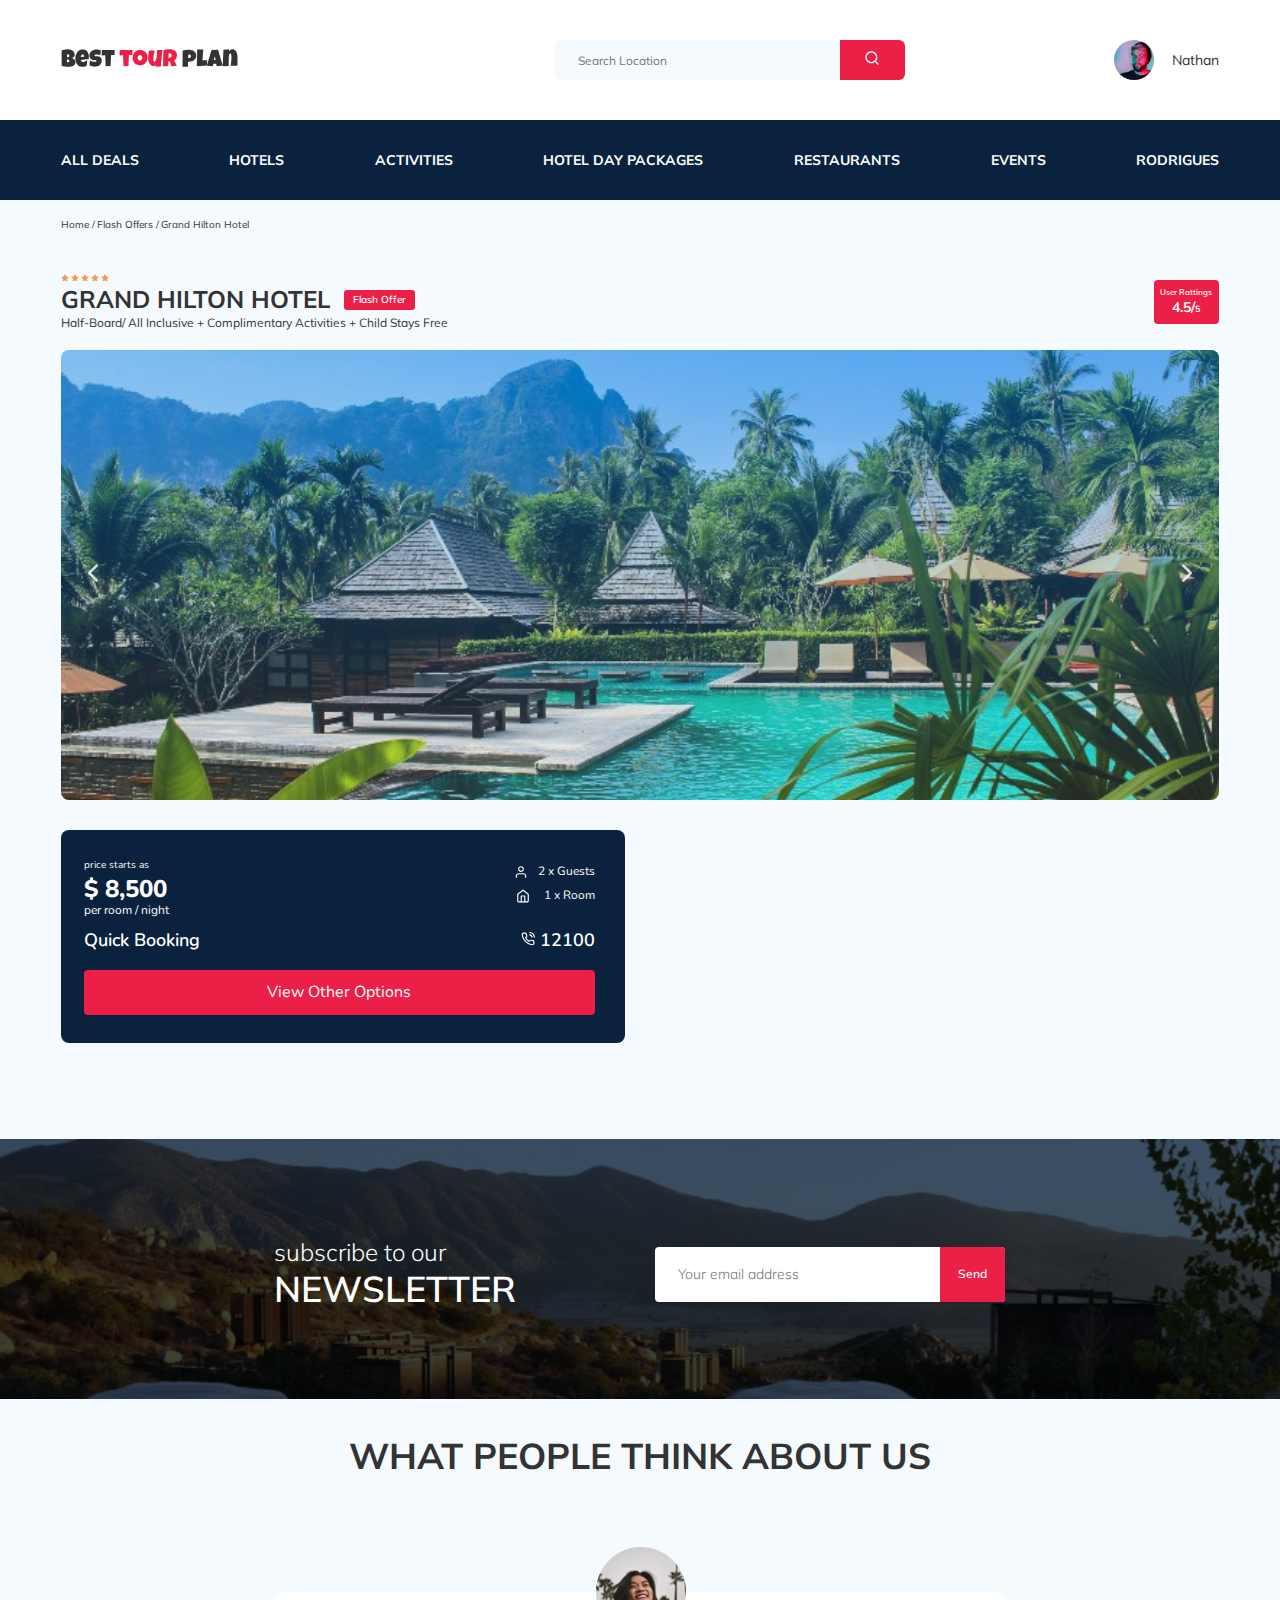
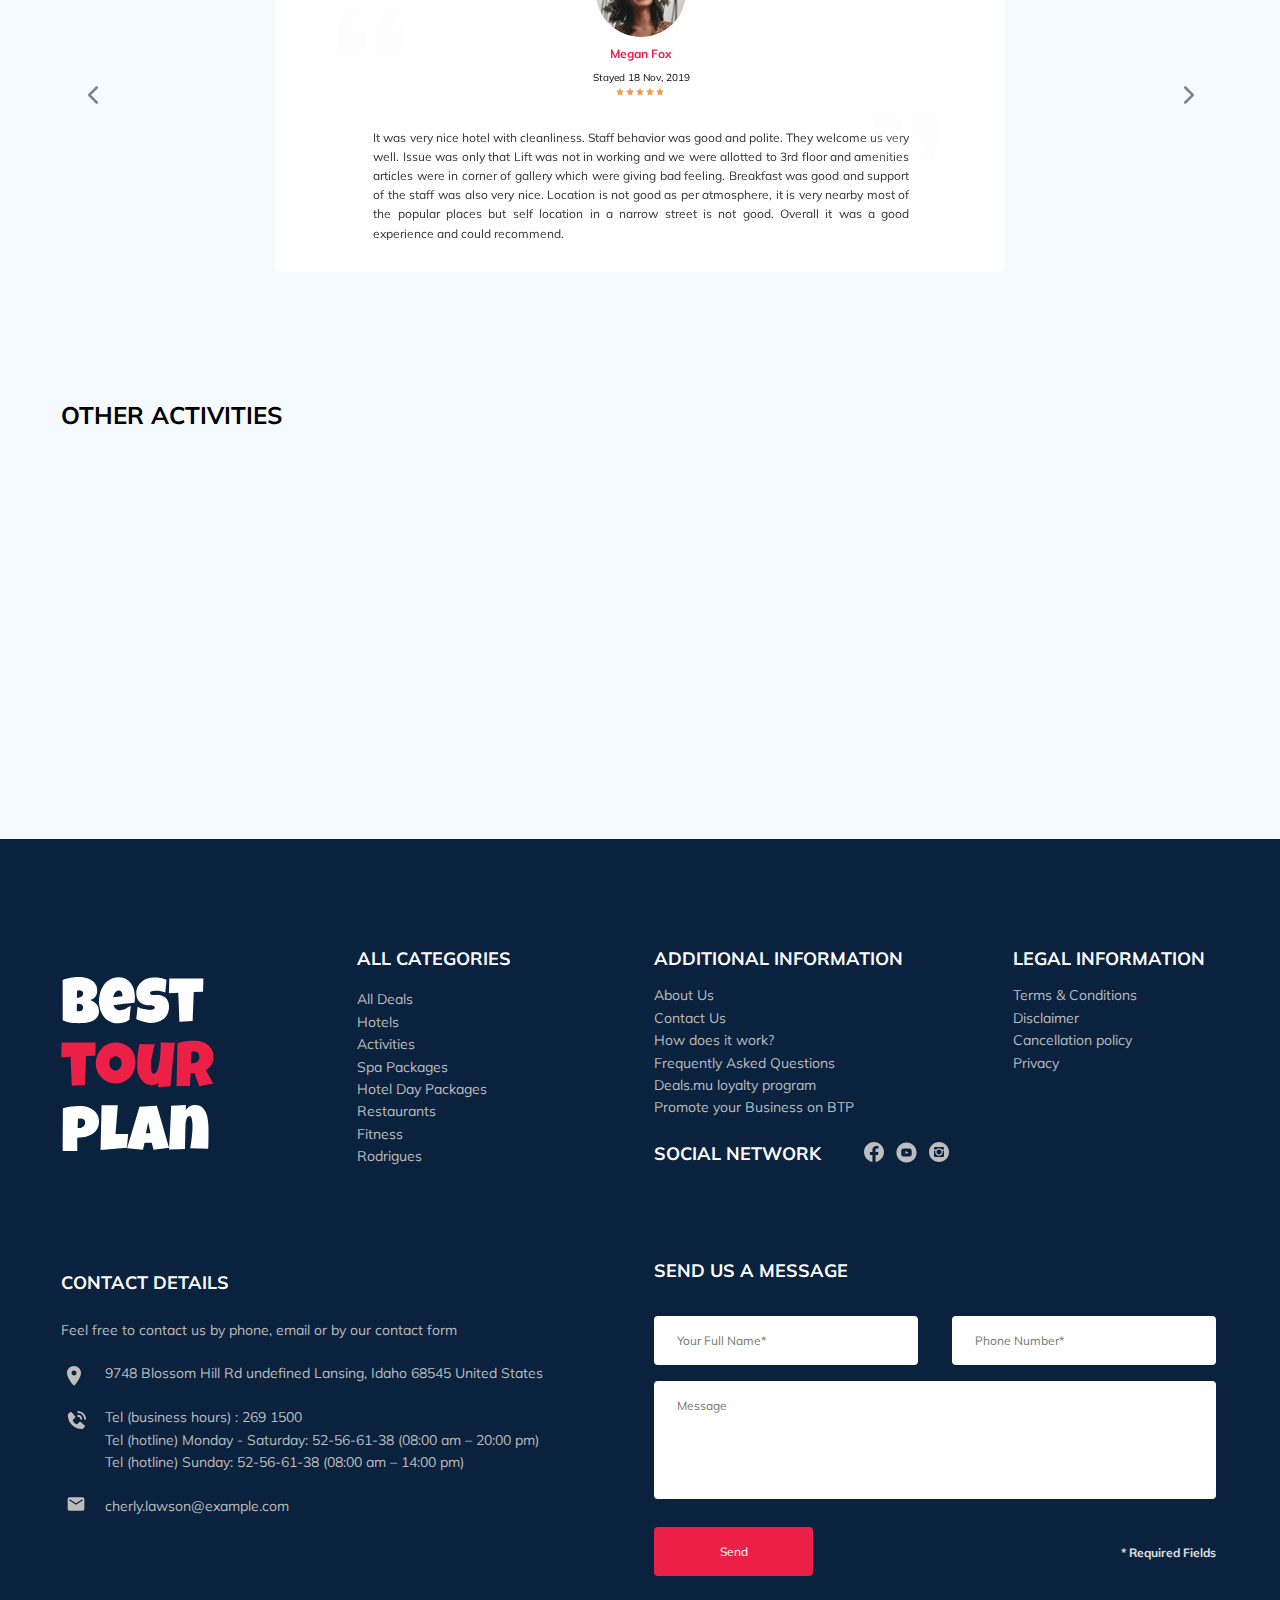
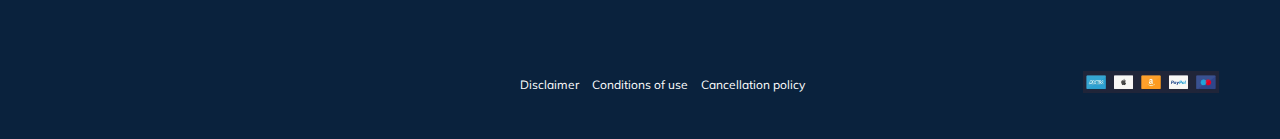
==== commit e8113534: "comments taken" ====
--- a/index.html
+++ b/index.html
@@ -7,8 +7,8 @@
   <meta name="viewport" content="width=device-width, initial-scale=1.0">
   <title>Best tour plan - Hotel booking</title>
 
-  <link rel="icon" href="/favicon.ico" type="image/x-icon">
-  <link rel="shortcut icon" href="/favicon.ico" type="image/x-icon">
+  <link rel="icon" href="favicon.ico" type="image/x-icon">
+  <link rel="shortcut icon" href="favicon.ico" type="image/x-icon">
 
   <link rel="preconnect" href="https://fonts.googleapis.com">
   <link rel="preconnect" href="https://fonts.gstatic.com" crossorigin>
@@ -104,7 +104,7 @@
             <img class="hotel__star" src="img/star.svg" alt="star">
             <img class="hotel__star" src="img/star.svg" alt="star">
           </div>
-          <h2 class="hotel__name">GRAND&nbsp;HILTON&nbsp;HOTEL</h2>
+          <h1 class="hotel__name">GRAND&nbsp;HILTON&nbsp;HOTEL</h1>
           <span class="hotel__offer">Flash Offer</span>
           <div class="hotel__bonus">
             Half-Board/ All Inclusive + Complimentary Activities + Child Stays Free
@@ -196,7 +196,7 @@
 
       <div class="newsletter__subscribe">
         <span class="newsletter__to-our">subscribe to our</span>
-        <h2 class="newsletter__title">Newsletter</h2>
+        <h1 class="newsletter__title">Newsletter</h1>
       </div>
 
       <form action="send.php" class="newsletter__bar" method="post">
@@ -213,7 +213,7 @@
   <section class="about-us">
     <div class="about-us__content boundaries">
 
-      <h2 class="about-us__title">What people think about&nbsp;us</h2>
+      <h1 class="about-us__title">What people think about&nbsp;us</h1>
 
       <!-- Slider main container -->
       <div class="swiper about-us__feedback">
@@ -340,7 +340,7 @@
   <section class="other">
     <div class="other__content boundaries">
   
-      <h2 class="other__title">Other Activities</h2>
+      <h1 class="other__title">Other Activities</h1>
   
       <div class="other__activities">
   
@@ -385,13 +385,13 @@
   <section class="footer">
     <div class="footer__content boundaries">
       <div class="footer__wrapper">
-
+  
         <div class="footer__logo">
           <a href="#"><img class="footer__logo-item" src="img/vertical_logo.svg" alt="Logo: Best tour plan"></a>
         </div>
-
+  
         <div class="footer__categories">
-          <h3 class="footer__categories-title">All categories</h3>
+          <h1 class="footer__categories-title">All categories</h1>
           <ul class="footer__categories-list">
             <li class="footer__categories-item"><a href="#" class="footer__categories-ref">All Deals</a></li>
             <li class="footer__categories-item"><a href="#" class="footer__categories-ref">Hotels</a></li>
@@ -403,9 +403,9 @@
             <li class="footer__categories-item"><a href="#" class="footer__categories-ref">Rodrigues</a></li>
           </ul>
         </div>
-
+  
         <div class="footer__additional">
-          <h3 class="footer__additional-title">Additional information</h3>
+          <h1 class="footer__additional-title">Additional information</h1>
           <ul class="footer__additional-list">
             <li class="footer__additional-item"><a href="#" class="footer__additional-ref">About Us</a></li>
             <li class="footer__additional-item"><a href="#" class="footer__additional-ref">Contact Us</a></li>
@@ -418,18 +418,36 @@
                 BTP</a></li>
           </ul>
         </div>
-
+  
         <div class="footer__social">
-          <h3 class="footer__social-title">Social&nbsp;Network</h3>
+          <h1 class="footer__social-title">Social&nbsp;Network</h1>
           <div class="footer__social-item">
-            <a class="footer__social-ref" href="#"><img src="img/fb.svg" alt="Facebook"></a>
-            <a class="footer__social-ref" href="#"><img src="img/yt.svg" alt="Youtube"></a>
-            <a class="footer__social-ref" href="#"><img src="img/inst.svg" alt="Instagram"></a>
-          </div>
-        </div>
-
+            <a href="#" title="Facebook">
+              <svg class="footer__social-ref" width="20" height="20" viewBox="0 0 20 20" fill="#BDBDBD"
+                xmlns="http://www.w3.org/2000/svg">
+                <path
+                  d="M10.001 0.00195312C4.47895 0.00195312 0.00195312 4.47895 0.00195312 10.001C0.00195312 14.991 3.65795 19.127 8.43895 19.88V12.892H5.89895V10.001H8.43895V7.79795C8.43895 5.28995 9.93195 3.90695 12.215 3.90695C13.309 3.90695 14.455 4.10195 14.455 4.10195V6.56095H13.191C11.951 6.56095 11.563 7.33295 11.563 8.12395V9.99895H14.334L13.891 12.89H11.563V19.878C16.344 19.129 20 14.992 20 10.001C20 4.47895 15.523 0.00195312 10.001 0.00195312Z" />
+              </svg>
+            </a>
+            <a href="#" title="Youtube">
+              <svg class="footer__social-ref" width="21" height="21" viewBox="0 0 21 21" fill="#BDBDBD"
+                xmlns="http://www.w3.org/2000/svg">
+                <path
+                  d="M12.1831 10.3247L9.82477 9.22429C9.61897 9.12874 9.44992 9.23584 9.44992 9.46369V11.5364C9.44992 11.7642 9.61897 11.8713 9.82477 11.7758L12.182 10.6754C12.3889 10.5788 12.3889 10.4213 12.1831 10.3247ZM10.4999 0.420044C4.93282 0.420044 0.419922 4.93294 0.419922 10.5C0.419922 16.0671 4.93282 20.58 10.4999 20.58C16.067 20.58 20.5799 16.0671 20.5799 10.5C20.5799 4.93294 16.067 0.420044 10.4999 0.420044ZM10.4999 14.595C5.34022 14.595 5.24992 14.1299 5.24992 10.5C5.24992 6.87019 5.34022 6.40504 10.4999 6.40504C15.6596 6.40504 15.7499 6.87019 15.7499 10.5C15.7499 14.1299 15.6596 14.595 10.4999 14.595Z" />
+              </svg>
+            </a>
+            <a href="#" title="Instagram">
+              <svg class="footer__social-ref" width="20" height="20" viewBox="0 0 20 20" fill="#BDBDBD"
+                xmlns="http://www.w3.org/2000/svg">
+                <path
+                  d="M10 20C8.64583 20 7.35026 19.7363 6.11328 19.209C4.8763 18.6816 3.81185 17.972 2.91992 17.0801C2.02799 16.1882 1.31836 15.1237 0.791016 13.8867C0.263672 12.6497 0 11.3542 0 10C0 8.64583 0.263672 7.35026 0.791016 6.11328C1.31836 4.8763 2.02799 3.81185 2.91992 2.91992C3.81185 2.02799 4.8763 1.31836 6.11328 0.791016C7.35026 0.263672 8.64583 0 10 0C11.3542 0 12.6497 0.263672 13.8867 0.791016C15.1237 1.31836 16.1882 2.02799 17.0801 2.91992C17.972 3.81185 18.6816 4.8763 19.209 6.11328C19.7363 7.35026 20 8.64583 20 10C20 11.3542 19.7363 12.6497 19.209 13.8867C18.6816 15.1237 17.972 16.1882 17.0801 17.0801C16.1882 17.972 15.1237 18.6816 13.8867 19.209C12.6497 19.7363 11.3542 20 10 20ZM15 6.25C15 5.91146 14.8796 5.61849 14.6387 5.37109C14.3978 5.1237 14.1016 5 13.75 5H6.25C5.91146 5 5.61849 5.1237 5.37109 5.37109C5.1237 5.61849 5 5.91146 5 6.25V7.5H7.22656C7.98177 6.66667 8.90625 6.25 10 6.25C11.0938 6.25 12.0182 6.66667 12.7734 7.5H15V6.25ZM7.5 10C7.5 10.6901 7.74414 11.2793 8.23242 11.7676C8.7207 12.2559 9.3099 12.5 10 12.5C10.6901 12.5 11.2793 12.2559 11.7676 11.7676C12.2559 11.2793 12.5 10.6901 12.5 10C12.5 9.3099 12.2559 8.7207 11.7676 8.23242C11.2793 7.74414 10.6901 7.5 10 7.5C9.3099 7.5 8.7207 7.74414 8.23242 8.23242C7.74414 8.7207 7.5 9.3099 7.5 10ZM15 8.75H13.5156C13.6719 9.17969 13.75 9.59635 13.75 10C13.75 11.0417 13.3854 11.9271 12.6562 12.6562C11.9271 13.3854 11.0417 13.75 10 13.75C8.95833 13.75 8.07292 13.3854 7.34375 12.6562C6.61458 11.9271 6.25 11.0417 6.25 10C6.25 9.59635 6.32812 9.17969 6.48438 8.75H5V13.75C5 14.1016 5.12044 14.3978 5.36133 14.6387C5.60221 14.8796 5.89844 15 6.25 15H13.75C14.1016 15 14.3978 14.8796 14.6387 14.6387C14.8796 14.3978 15 14.1016 15 13.75V8.75Z" />
+              </svg>
+            </a>
+          </div>
+        </div>
+  
         <div class="footer__legal">
-          <h3 class="footer__legal-title">Legal information</h3>
+          <h1 class="footer__legal-title">Legal information</h1>
           <ul class="footer__legal-list">
             <li class="footer__legal-item"><a href="#" class="footer__legal-ref">Terms & Conditions</a></li>
             <li class="footer__legal-item"><a href="#" class="footer__legal-ref">Disclaimer</a></li>
@@ -437,11 +455,11 @@
             <li class="footer__legal-item"><a href="#" class="footer__legal-ref">Privacy</a></li>
           </ul>
         </div>
-
+  
         <div class="footer__contact">
-          <h3 class="footer__contact-title">Contact Details</h3>
+          <h1 class="footer__contact-title">Contact Details</h1>
           <span class="footer__contact-free">Feel free to contact us by phone, email or by our contact form</span>
-
+  
           <div class="footer__contact-item">
             <div class="footer__contact-pin">
               <img src="img/geolocation.svg" alt="Address">
@@ -449,7 +467,7 @@
             <span class="footer__contact-address">9748 Blossom Hill Rd undefined Lansing, Idaho 68545 United
               States</span>
           </div>
-
+  
           <div class="footer__contact-item">
             <div class="footer__contact-pin">
               <img src="img/call.svg" alt="Phone call">
@@ -463,7 +481,7 @@
                   class="footer__contact-phone-number">52-56-61-38</a> (08:00 am – 14:00 pm)</li>
             </ul>
           </div>
-
+  
           <div class="footer__contact-item">
             <div class="footer__contact-pin footer__contact-pin--mail">
               <img src="img/mail.svg" alt="E-mail">
@@ -472,16 +490,17 @@
                 class="footer__contact-mail-ref">cherly.lawson@example.com</a></span>
           </div>
         </div>
-
+  
         <div class="footer__send">
-          <h3 class="footer__send-title">Send us a message</h3>
+          <h1 class="footer__send-title">Send us a message</h1>
           <form action="send.php" class="footer__send-form" method="post">
             <div class="footer__send-item">
               <input type="text" class="footer__send-name" name="send_name" placeholder="Your Full Name*" minlength="2"
                 required>
             </div>
             <div class="footer__send-item">
-              <input type="tel" class="footer__send-phone" name="send_phone" placeholder="Phone Number*" minlength="16" required>
+              <input type="tel" class="footer__send-phone" name="send_phone" placeholder="Phone Number*" minlength="16"
+                required>
             </div>
             <textarea class="footer__send-message" name="send_message" cols="30" rows="6"
               placeholder="Message"></textarea>
@@ -489,16 +508,16 @@
             <span class="footer__send-required">* Required Fields</span>
           </form>
         </div>
-
-      </div>
-
+  
+      </div>
+  
       <div class="footer__bottom">
         <ul class="footer__bottom-list">
           <li class="footer__bottom-item"><a href="#" class="footer__bottom-ref">Disclaimer</a></li>
           <li class="footer__bottom-item"><a href="#" class="footer__bottom-ref">Conditions&nbsp;of&nbsp;use</a></li>
           <li class="footer__bottom-item"><a href="#" class="footer__bottom-ref">Cancellation&nbsp;policy</a></li>
         </ul>
-
+  
         <div class="footer__bottom-payment">
           <a href="#"><img class="footer__bottom-pay" src="img/payment.png" alt="Payment methods"></a>
         </div>
@@ -512,7 +531,7 @@
       <div class="modal__dialog">
         <a class="modal__close" href="#"><img src="img/close.svg" alt="Close"></a>
         <div class="modal__send">
-          <h3 class="modal__send-title">Booking</h3>
+          <h1 class="modal__send-title">Booking</h1>
           <form action="send.php" class="modal__send-form" method="post">
             <input type="text" class="modal__send-name" name="modal_send_name" placeholder="Your Full Name*" minlength="2"
               required>
--- a/css/style.css
+++ b/css/style.css
@@ -1,2 +1,2 @@
-/*! normalize.css v8.0.1 | MIT License | github.com/necolas/normalize.css */html{line-height:1.15;-webkit-text-size-adjust:100%}body{margin:0}main{display:block}h1{font-size:2em;margin:0.67em 0}hr{-webkit-box-sizing:content-box;box-sizing:content-box;height:0;overflow:visible}pre{font-family:monospace, monospace;font-size:1em}a{background-color:transparent}abbr[title]{border-bottom:none;text-decoration:underline;-webkit-text-decoration:underline dotted;text-decoration:underline dotted}b,strong{font-weight:bolder}code,kbd,samp{font-family:monospace, monospace;font-size:1em}small{font-size:80%}sub,sup{font-size:75%;line-height:0;position:relative;vertical-align:baseline}sub{bottom:-0.25em}sup{top:-0.5em}img{border-style:none}button,input,optgroup,select,textarea{font-family:inherit;font-size:100%;line-height:1.15;margin:0}button,input{overflow:visible}button,select{text-transform:none}button,[type="button"],[type="reset"],[type="submit"]{-webkit-appearance:button}button::-moz-focus-inner,[type="button"]::-moz-focus-inner,[type="reset"]::-moz-focus-inner,[type="submit"]::-moz-focus-inner{border-style:none;padding:0}button:-moz-focusring,[type="button"]:-moz-focusring,[type="reset"]:-moz-focusring,[type="submit"]:-moz-focusring{outline:1px dotted ButtonText}fieldset{padding:0.35em 0.75em 0.625em}legend{-webkit-box-sizing:border-box;box-sizing:border-box;color:inherit;display:table;max-width:100%;padding:0;white-space:normal}progress{vertical-align:baseline}textarea{overflow:auto}[type="checkbox"],[type="radio"]{-webkit-box-sizing:border-box;box-sizing:border-box;padding:0}[type="number"]::-webkit-inner-spin-button,[type="number"]::-webkit-outer-spin-button{height:auto}[type="search"]{-webkit-appearance:textfield;outline-offset:-2px}[type="search"]::-webkit-search-decoration{-webkit-appearance:none}::-webkit-file-upload-button{-webkit-appearance:button;font:inherit}details{display:block}summary{display:list-item}template{display:none}[hidden]{display:none}*{-webkit-box-sizing:border-box;box-sizing:border-box}body{font-family:"Mulish", sans-serif;color:#fff;overflow-y:auto}a{text-decoration:none;color:#fff}a:hover{text-decoration:underline}button{background:#ec1f46;color:#fff;border:none}button:hover{cursor:pointer;-webkit-box-shadow:inset 0 -1px 1px rgba(0,0,0,0),inset 0 1px 2px rgba(0,0,0,0),inset 0 0 0 60px rgba(148,5,31,0.5);box-shadow:inset 0 -1px 1px rgba(0,0,0,0),inset 0 1px 2px rgba(0,0,0,0),inset 0 0 0 60px rgba(148,5,31,0.5)}button:active{-webkit-box-shadow:inset 0 -1px 1px rgba(0,0,0,0.1),inset 0 1px 2px rgba(0,0,0,0.3),inset 0 0 0 60px rgba(236,31,68,0.5);box-shadow:inset 0 -1px 1px rgba(0,0,0,0.1),inset 0 1px 2px rgba(0,0,0,0.3),inset 0 0 0 60px rgba(236,31,68,0.5)}.boundaries{margin:auto;display:-webkit-box;display:-ms-flexbox;display:flex;-webkit-box-pack:justify;-ms-flex-pack:justify;justify-content:space-between}.invalid{color:#ec1f46;font-size:12px}.header{width:100%;background:#fff}.header__content{display:-webkit-box;display:-ms-flexbox;display:flex;-webkit-box-orient:vertical;-webkit-box-direction:normal;-ms-flex-direction:column;flex-direction:column}.top{width:100%;-webkit-box-align:center;-ms-flex-align:center;align-items:center;padding-top:40px;padding-bottom:40px}.horizontal-logo{margin-right:108px}.horizontal-logo-img{width:177px;height:24px}.search-bar{position:relative;border-radius:6px;overflow:hidden}.search-bar__find-bar{width:350px;height:40px;padding-left:23px;padding-right:75px;font-size:12px;line-height:15px;background:#f5fafe;border:none}.search-bar__find-button{width:65px;height:40px;position:absolute;right:0;top:0}.user{margin-left:368px}.user-profile{display:-webkit-box;display:-ms-flexbox;display:flex;-webkit-box-align:center;-ms-flex-align:center;align-items:center}.user-profile:hover{cursor:pointer}.user-profile__name{font-size:14px;line-height:18px;color:#333}.user-profile__avatar{width:40px;height:40px;-o-object-fit:cover;object-fit:cover;border-radius:50%;margin-right:18px}.menu-mobile{width:16px;height:11px;padding:0;border:none;display:none;-webkit-box-orient:vertical;-webkit-box-direction:normal;-ms-flex-direction:column;flex-direction:column;-webkit-box-align:center;-ms-flex-align:center;align-items:center;-webkit-box-pack:justify;-ms-flex-pack:justify;justify-content:space-between;background-color:#fff;cursor:pointer}.menu-mobile__line{width:16px;height:1px;background-color:#000}.nav{width:100%;padding:32px 0 32px 0;background:#0a223d}.nav__menu{padding:0;-webkit-box-orient:horizontal;-webkit-box-direction:normal;-ms-flex-direction:row;flex-direction:row}.nav__item{font-size:14px;font-weight:700;margin:0;list-style:none;text-transform:uppercase}.nav__item:hover{text-decoration:underline}.nav__item--mobile{display:none}.nav__item-ref{color:#fff}.hotel{width:100%;padding-bottom:69px;background:#f5fafe;color:#333}.hotel__content{-webkit-box-orient:vertical;-webkit-box-direction:normal;-ms-flex-direction:column;flex-direction:column}.hotel__breadcrumb-list{display:-webkit-box;display:-ms-flexbox;display:flex;list-style:none;padding-left:0;margin-top:0;padding:18px 0 19px 0;margin-bottom:24px}.hotel__breadcrumb-item{font-size:10px;line-height:13px;padding-right:2px}.hotel__breadcrumb-item:not(:last-child)::after{content:'/'}.hotel__breadcrumb-ref{color:inherit;text-decoration:none}.hotel__breadcrumb-ref:hover:not(:last-child){cursor:pointer}.hotel__bio{display:-webkit-box;display:-ms-flexbox;display:flex;-webkit-box-pack:justify;-ms-flex-pack:justify;justify-content:space-between;-webkit-box-align:center;-ms-flex-align:center;align-items:center;margin-bottom:20px}.hotel__description{display:-webkit-box;display:-ms-flexbox;display:flex;-ms-flex-wrap:wrap;flex-wrap:wrap;-webkit-box-align:center;-ms-flex-align:center;align-items:center}.hotel__thankyou{margin:0 auto;display:-webkit-box;display:-ms-flexbox;display:flex;-webkit-box-orient:vertical;-webkit-box-direction:normal;-ms-flex-direction:column;flex-direction:column;-webkit-box-align:center;-ms-flex-align:center;align-items:center}.hotel__thankyou-item{text-align:center}.hotel__thankyou-back{background:#0a223d;color:#fff;font-family:'Nunito', sans-serif;border-radius:8px;padding:18px 23px;margin:auto;margin-top:30px;margin-bottom:30px}.hotel__stars{display:-webkit-box;display:-ms-flexbox;display:flex;-ms-flex-item-align:center;align-self:center;-ms-flex-preferred-size:100%;flex-basis:100%}.hotel__star{width:8px;height:8px;margin-right:2px;margin-bottom:2px}.hotel__name{font-weight:700;font-size:24px;line-height:30px;margin:0;margin-bottom:2px;margin-right:14px;text-transform:uppercase}.hotel__offer{font-weight:600;font-size:10px;border-radius:3px;padding:4px 9px 4px 9px;background:#ec1f46;color:#fff}.hotel__bonus{font-size:12px;-ms-flex-preferred-size:100%;flex-basis:100%}.hotel__slide{-o-object-fit:cover;object-fit:cover}.hotel__photos{width:728px;height:450px;margin-left:0;border-radius:8px;position:relative}.hotel__photos::after{content:"";position:absolute;width:100%;height:100%;top:0;left:0;background:-webkit-gradient(linear, left top, left bottom, from(rgba(0,122,223,0.48)), to(rgba(255,255,255,0.128)));background:linear-gradient(180deg, rgba(0,122,223,0.48) 0%, rgba(255,255,255,0.128) 100%);z-index:10}.hotel__buttons{width:100%;display:-webkit-box;display:-ms-flexbox;display:flex;-webkit-box-pack:justify;-ms-flex-pack:justify;justify-content:space-between;z-index:20;position:absolute;top:50%;-webkit-transform:translateY(-50%);transform:translateY(-50%)}.hotel__photo-button{width:30px;height:30px;background-color:transparent}.hotel__photo-button:hover{-webkit-box-shadow:none;box-shadow:none}.hotel__photo-button:active{-webkit-box-shadow:none;box-shadow:none}.hotel__photo-button--previous{margin-left:17px}.hotel__photo-button--next{margin-right:17px}.hotel__photo-arrow-right{-webkit-transform:rotate(180deg);transform:rotate(180deg)}.hotel__rating{border-radius:4px;padding:8px 7px 6px 6px;background:#ec1f46;color:#fff;display:-webkit-box;display:-ms-flexbox;display:flex;-webkit-box-orient:vertical;-webkit-box-direction:normal;-ms-flex-direction:column;flex-direction:column;-webkit-box-pack:center;-ms-flex-pack:center;justify-content:center;-webkit-box-align:center;-ms-flex-align:center;align-items:center}.hotel__user-rating{font-weight:600;font-size:8px}.hotel__number-rating{font-weight:700;font-size:14px;line-height:18px}.hotel__number-all{font-size:9px}.hotel__visualization{display:-webkit-box;display:-ms-flexbox;display:flex;-webkit-box-pack:justify;-ms-flex-pack:justify;justify-content:space-between}.hotel__booking{display:-webkit-box;display:-ms-flexbox;display:flex;-webkit-box-orient:vertical;-webkit-box-direction:normal;-ms-flex-direction:column;flex-direction:column;background:#0a223d;color:#fff;font-family:'Nunito', sans-serif;padding:30px 30px 23px 23px;margin-bottom:27px;border-radius:8px}.hotel__booking-supply{display:-webkit-box;display:-ms-flexbox;display:flex;-webkit-box-pack:justify;-ms-flex-pack:justify;justify-content:space-between;margin-bottom:2px}.hotel__booking-left{display:-webkit-box;display:-ms-flexbox;display:flex;-webkit-box-orient:vertical;-webkit-box-direction:normal;-ms-flex-direction:column;flex-direction:column}.hotel__booking-price{font-size:10px;margin-bottom:5px}.hotel__booking-price-item{font-weight:800;font-size:24px}.hotel__booking-price-type{font-size:12px;margin-bottom:10px}.hotel__booking-right{font-size:12px}.hotel__booking-call-centre{display:-webkit-box;display:-ms-flexbox;display:flex;-webkit-box-pack:justify;-ms-flex-pack:justify;justify-content:space-between;font-weight:600;font-size:18px;margin-bottom:20px}.hotel__booking-call-number:hover{cursor:pointer}.hotel__booking-button{border-radius:4px;padding-top:13px;padding-bottom:13px}.hotel__booking-persons{display:-webkit-box;display:-ms-flexbox;display:flex;padding-top:5px;margin-bottom:10px}.hotel__booking-guests{margin-left:10px}.hotel__booking-rooms{display:-webkit-box;display:-ms-flexbox;display:flex;-webkit-box-pack:end;-ms-flex-pack:end;justify-content:flex-end}.hotel__booking-room-number{margin-left:15px}.hotel__map-point{width:347px;height:213px;-o-object-fit:cover;object-fit:cover;border-radius:10px}.newsletter{width:100%;height:260px;background-blend-mode:multiply;background-image:url(../img/newsletter.jpg);background-color:rgba(10,34,61,0.8);background-size:107% auto;background-position-x:center;background-position-y:center;background-repeat:no-repeat}.newsletter__content{-webkit-box-align:center;-ms-flex-align:center;align-items:center;-webkit-box-pack:center;-ms-flex-pack:center;justify-content:center;padding-top:100px}.newsletter__subscribe{display:-webkit-box;display:-ms-flexbox;display:flex;-webkit-box-orient:vertical;-webkit-box-direction:normal;-ms-flex-direction:column;flex-direction:column;margin-right:139px}.newsletter__to-our{font-weight:300;font-size:24px;margin-bottom:2px}.newsletter__title{font-weight:600;font-size:36px;text-transform:uppercase;margin:0}.newsletter__item{display:-webkit-box;display:-ms-flexbox;display:flex;-webkit-box-orient:vertical;-webkit-box-direction:normal;-ms-flex-direction:column;flex-direction:column;width:350px}.newsletter__bar{border-radius:4px;overflow:hidden;position:relative}.newsletter__text{width:350px;height:55px;padding-left:23px;padding-right:70px;font-weight:300;font-size:14px;border:none;overflow:hidden}.newsletter__button{min-width:65px;height:55px;position:absolute;right:0;top:0;font-weight:600;font-size:12px}.about-us{width:100%;background:#f5fafe;color:#333}.about-us__content{-webkit-box-orient:vertical;-webkit-box-direction:normal;-ms-flex-direction:column;flex-direction:column;-webkit-box-align:center;-ms-flex-align:center;align-items:center;padding-top:12px;padding-bottom:70px}.about-us__title{font-weight:700;font-size:36px;text-transform:uppercase;text-align:center;margin-bottom:71px}.about-us__feedback{width:1110px;position:relative}.about-us__item{width:731px;height:280px;margin:auto;display:-webkit-box;display:-ms-flexbox;display:flex;-webkit-box-orient:vertical;-webkit-box-direction:normal;-ms-flex-direction:column;flex-direction:column;-webkit-box-align:center;-ms-flex-align:center;align-items:center;background:#fff;padding:55px 96px 20px 99px;border-radius:8px;-o-object-fit:cover;object-fit:cover;position:relative;margin-top:45px}.about-us__user{display:-webkit-box;display:-ms-flexbox;display:flex;-webkit-box-orient:vertical;-webkit-box-direction:normal;-ms-flex-direction:column;flex-direction:column;-webkit-box-align:center;-ms-flex-align:center;align-items:center;margin-top:-100px}.about-us__user-name{font-weight:700;font-size:12px;color:#ec1f46;margin-bottom:11px}.about-us__user-avatar{width:90px;height:90px;-o-object-fit:cover;object-fit:cover;border-radius:50%;margin-bottom:10px}.about-us__date{font-size:10px;color:#000;margin-bottom:4px}.about-us__rating{display:-webkit-box;display:-ms-flexbox;display:flex;margin-bottom:18px}.about-us__star{width:8px;height:8px;margin-right:2px;margin-bottom:2px}.about-us__message{font-size:12px;line-height:160%;text-align:justify;-webkit-line-clamp:6;overflow:hidden}.about-us__open{width:70px;height:48px;position:absolute;left:8.49%;top:5.14%;opacity:0.4}.about-us__close{width:70px;height:48px;position:absolute;-webkit-transform:rotate(180deg);transform:rotate(180deg);right:8.62%;top:43.04%;opacity:0.4}.about-us__buttons{width:100%;display:-webkit-box;display:-ms-flexbox;display:flex;-webkit-box-pack:justify;-ms-flex-pack:justify;justify-content:space-between;z-index:20;position:absolute;top:46%;-webkit-transform:translateY(-50%);transform:translateY(-50%)}.about-us__button{width:30px;height:30px;background:transparent}.about-us__button:hover{-webkit-box-shadow:none;box-shadow:none}.about-us__button:active{-webkit-box-shadow:none;box-shadow:none}.about-us__button--previous{margin-left:17px}.about-us__button--next{margin-right:15px}.about-us__arrow-right{-webkit-transform:rotate(180deg);transform:rotate(180deg)}.other{width:100%;background:#f5fafe;color:#000;padding-top:42px;padding-bottom:97px}.other__content{-webkit-box-orient:vertical;-webkit-box-direction:normal;-ms-flex-direction:column;flex-direction:column}.other__title{font-weight:700;font-size:24px;line-height:30px;text-transform:uppercase;margin-bottom:57px}.other__activities{display:-webkit-box;display:-ms-flexbox;display:flex;-webkit-box-pack:justify;-ms-flex-pack:justify;justify-content:space-between}.other__fade{width:255px;height:255px;border-radius:6px;overflow:hidden}.other__active{position:relative}.other__active::after{content:"";position:absolute;width:100%;height:100%;top:0;left:0;background:linear-gradient(179.83deg, rgba(196,196,196,0) 35.34%, #0A223D 99.85%);z-index:10}.other__img{width:255px;height:255px;-o-object-fit:cover;object-fit:cover}.other__offer{font-weight:700;font-size:16px;line-height:20px;color:#fff;position:absolute;z-index:20;left:27px;top:143px}.other__get{font-family:Nunito;font-weight:600;font-size:12px;padding:9px 21px;border-radius:4px;position:absolute;z-index:20;left:26px;bottom:28px}.footer{width:100%;background:#0a223d;color:#BDBDBD;font-size:14px;font-weight:400;line-height:160%;padding-top:108px}.footer__content{display:-webkit-box;display:-ms-flexbox;display:flex;-webkit-box-orient:vertical;-webkit-box-direction:normal;-ms-flex-direction:column;flex-direction:column}.footer__wrapper{display:-ms-grid;display:grid;-ms-grid-rows:min-content min-content 90px min-content;grid-template-rows:-webkit-min-content -webkit-min-content 90px -webkit-min-content;grid-template-rows:min-content min-content 90px min-content;-ms-grid-columns:23.874% 23.874% 29.279% 17.568%;grid-template-columns:23.874% 23.874% 29.279% 17.568%;-webkit-column-gap:20px;column-gap:20px}.footer__logo{-ms-grid-row:1;-ms-grid-row-span:2;grid-row:1 / 3;-ms-flex-item-align:center;-ms-grid-row-align:center;align-self:center;padding-top:18px}.footer__logo-item{width:153px;height:192px}.footer__categories{-ms-grid-row:1;-ms-grid-row-span:2;grid-row:1 / 3}.footer__categories-title{font-size:18px;font-weight:700;line-height:23px;text-transform:uppercase;color:#fff;margin:0;margin-bottom:18px}.footer__categories-list{padding-left:0;margin-bottom:0}.footer__categories-item{list-style-type:none}.footer__categories-ref{color:#BDBDBD}.footer__additional{-ms-grid-row:1;-ms-grid-row-span:1;grid-row:1 / 2;margin-bottom:23px}.footer__additional-title{font-size:18px;font-weight:700;line-height:23px;text-transform:uppercase;color:#fff;margin:0}.footer__additional-list{padding-left:0;margin-bottom:0}.footer__additional-item{list-style-type:none}.footer__additional-ref{color:#BDBDBD}.footer__social{-ms-grid-row:2;-ms-grid-row-span:1;grid-row:2 / 3;display:-webkit-box;display:-ms-flexbox;display:flex;-ms-flex-item-align:center;align-self:center}.footer__social-title{font-size:18px;font-weight:700;line-height:23px;text-transform:uppercase;color:#fff;margin:0;margin-right:43px}.footer__social-item{display:-webkit-box;display:-ms-flexbox;display:flex}.footer__social-ref{margin-right:12px}.footer__legal{-ms-grid-row:1;-ms-grid-row-span:2;grid-row:1 / 3}.footer__legal-title{font-size:18px;font-weight:700;line-height:23px;text-transform:uppercase;color:#fff;margin:0}.footer__legal-list{padding-left:0;margin-bottom:0}.footer__legal-item{list-style-type:none}.footer__legal-ref{color:#BDBDBD}.footer__contact{-ms-grid-row:4;-ms-grid-row-span:1;grid-row:4 / 5;-ms-grid-column:1;-ms-grid-column-span:2;grid-column:1 / 3;padding-top:12px}.footer__contact-title{font-size:18px;font-weight:700;line-height:23px;text-transform:uppercase;color:#fff;margin:0;margin-bottom:25px}.footer__contact-free{display:block;margin-bottom:20px}.footer__contact-item{display:-webkit-box;display:-ms-flexbox;display:flex;-webkit-box-pack:start;-ms-flex-pack:start;justify-content:flex-start}.footer__contact-pin{min-width:44px;padding-left:6px;padding-top:4px}.footer__contact-pin--mail{padding-top:0}.footer__contact-list{padding-left:0;margin:0;margin-bottom:22px}.footer__contact-address{margin-bottom:22px}.footer__contact-phone{list-style-type:none}.footer__contact-phone-number{color:#BDBDBD;white-space:nowrap}.footer__contact-mail-ref{color:#BDBDBD}.footer__send{-ms-grid-row:4;-ms-grid-row-span:1;grid-row:4 / 5;-ms-grid-column:3;-ms-grid-column-span:2;grid-column:3 / 5;font-size:12px;font-style:normal;font-weight:normal}.footer__send-title{font-size:18px;font-weight:700;line-height:23px;text-transform:uppercase;color:#fff;margin:0;margin-bottom:34px}.footer__send-form{display:-webkit-box;display:-ms-flexbox;display:flex;-webkit-box-pack:justify;-ms-flex-pack:justify;justify-content:space-between;-ms-flex-wrap:wrap;flex-wrap:wrap}.footer__send-item{-ms-flex-preferred-size:47%;flex-basis:47%;margin-bottom:16px}.footer__send-name{width:100%;border-radius:4px;border:none;padding:18px 23px 17px 23px}.footer__send-phone{width:100%;border-radius:4px;border:none;padding:18px 23px 17px 23px}.footer__send-message{-ms-flex-preferred-size:100%;flex-basis:100%;border-radius:4px;border:none;resize:none;padding:18px 23px 17px 23px;margin-bottom:28px}.footer__send-button{border-radius:4px;border:none;padding:18px 65px 17px 66px}.footer__send-required{font-style:normal;font-weight:700;font-size:12px;line-height:15px;color:#E0E0E0;margin-top:18px}.footer__bottom{display:-webkit-box;display:-ms-flexbox;display:flex;-webkit-box-pack:justify;-ms-flex-pack:justify;justify-content:space-between;margin-left:auto;padding-top:95px;padding-bottom:40px}.footer__bottom-list{padding-left:0;margin:0;margin-right:265px;display:-webkit-box;display:-ms-flexbox;display:flex;-webkit-box-orient:horizontal;-webkit-box-direction:normal;-ms-flex-direction:row;flex-direction:row;-webkit-box-pack:justify;-ms-flex-pack:justify;justify-content:space-between;-webkit-box-align:center;-ms-flex-align:center;align-items:center}.footer__bottom-item{list-style-type:none;font-style:normal;font-weight:normal;font-size:12px;line-height:15px;color:#fff;margin-right:13px}.footer__bottom-pay{width:136px;height:22px}.modal__overlay{position:fixed;left:0;right:0;top:0;bottom:0;background:rgba(0,143,223,0.39);z-index:100;visibility:hidden;opacity:0;-webkit-transition:opacity 0.2s;transition:opacity 0.2s}.modal__overlay_visible{visibility:visible;opacity:1}.modal__dialog{position:fixed;top:50%;left:50%;-webkit-transform:translate(-50%, -50%);transform:translate(-50%, -50%);padding:17px 17px;width:478px;height:80vh;max-height:544px;border-radius:8px;background:#0a223d;color:#fff;z-index:120;visibility:hidden;opacity:0;-webkit-transition:opacity 0.2s;transition:opacity 0.2s;overflow-y:auto}.modal__dialog_visible{visibility:visible;opacity:1}.modal__close{position:-webkit-sticky;position:sticky;top:0;right:0;left:0;margin-left:426px;width:16px;height:16px;color:#fff;text-decoration:none;cursor:pointer}.modal__send{font-size:12px;font-style:normal;font-weight:normal;margin-left:71px;margin-right:71px}.modal__send-title{font-size:18px;font-weight:700;line-height:23px;text-align:center;text-transform:uppercase;color:#fff;margin:0}.modal__send-form{display:-webkit-box;display:-ms-flexbox;display:flex;-webkit-box-pack:justify;-ms-flex-pack:justify;justify-content:space-between;-ms-flex-wrap:wrap;flex-wrap:wrap}.modal__send-name{-ms-flex-preferred-size:100%;flex-basis:100%;border-radius:4px;border:none;padding:18px 23px 17px 23px;margin-top:17px;overflow:hidden}.modal__send-phone{-ms-flex-preferred-size:100%;flex-basis:100%;border-radius:4px;border:none;padding:18px 23px 17px 23px;margin-top:17px;overflow:hidden}.modal__send-mail{-ms-flex-preferred-size:100%;flex-basis:100%;border-radius:4px;border:none;padding:18px 23px 17px 23px;margin-top:16px;overflow:hidden}.modal__send-message{-ms-flex-preferred-size:100%;flex-basis:100%;border-radius:4px;border:none;resize:none;padding:18px 23px 17px 23px;margin-top:16px}.modal__send-button{border-radius:4px;border:none;padding:18px 65px 17px 66px;margin-top:20px}.modal__send-required{font-style:normal;font-weight:700;font-size:12px;line-height:15px;color:#E0E0E0;margin-top:38px}@media (max-width: 1960px){.boundaries{max-width:77.08333%}.search-bar__find-bar{width:350px}.hotel__photos{width:65.58558%;height:450px}.hotel__info{width:31.53153%}.hotel__map{width:100%}.hotel__map-point{width:100%}.newsletter__text{width:350px}.other__fade{width:calc(25% - 22.5px)}.other__img{width:100%;height:255px}.other__offer{width:200px}}@media (max-width: 1280px){.boundaries{max-width:90.48068%}.user{margin-left:0}.hotel__visualization{-ms-flex-wrap:wrap;flex-wrap:wrap}.hotel__info{width:100%;display:-webkit-box;display:-ms-flexbox;display:flex;-webkit-box-pack:justify;-ms-flex-pack:justify;justify-content:space-between}.hotel__photos{width:100%;height:450px;margin-bottom:30px}.hotel__booking{width:calc(50% - 15px);padding:30px 30px 28px 23px}.hotel__map{width:calc(50% - 15px)}.about-us__feedback{width:100%}.other__offer{top:128px;width:180px}}@media (max-width: 1060px){.boundaries{max-width:88.50174%}.horizontal-logo{margin:0}.search-bar{margin:0}.search-bar__find-bar{width:320px}.about-us__item{width:600px}.other__activities{-ms-flex-wrap:wrap;flex-wrap:wrap;-webkit-box-pack:justify;-ms-flex-pack:justify;justify-content:space-between}.other__fade{width:calc(50% - 15px);margin-bottom:30px}.other__offer{top:143px}.footer__bottom-list{margin-right:240px}}@media (max-width: 992px){button:hover{cursor:auto;-webkit-box-shadow:none;box-shadow:none}button:active{-webkit-box-shadow:none;box-shadow:none}}@media (max-width: 860px){.boundaries{max-width:91.14583%}.top{padding-top:30px;padding-bottom:30px}.horizontal-logo-img{width:133px;height:18px}.search-bar__find-bar{width:340px}.user{margin-left:26px}.nav{padding:23px 0 23px 0}.nav__menu{-ms-flex-pack:distribute;justify-content:space-around}.nav__item{font-size:12px}.hotel{padding-bottom:33px}.hotel__photos{margin-bottom:29px}.hotel__booking{width:calc(50% - 12.5px);min-height:210px;padding:32px 22px 23px 23px}.hotel__booking-button{font-size:14px}.hotel__map{width:calc(50% - 12.5px)}.hotel__map-point{min-height:210px}.newsletter{background-size:100% auto}.newsletter__to-our{margin-bottom:3px}.newsletter__content{-webkit-box-pack:justify;-ms-flex-pack:justify;justify-content:space-between;padding-top:95px}.newsletter__text{padding-left:33px}.newsletter__subscribe{margin:0}.about-us__content{padding-top:19px}.about-us__feedback{width:692px}.about-us__title{font-size:30px;margin-bottom:51px}.about-us__item{width:580px;height:300px;padding:55px 60px 19px 65px}.about-us__item-avatar{left:42%}.about-us__buttons{top:50%}.about-us__button--previous{margin-left:-3px}.about-us__button--next{margin-right:-3px}.about-us__message{-webkit-line-clamp:7}.about-us__open{display:none}.about-us__close{display:none}.other{padding-top:29px;padding-bottom:52px}.other__fade{width:calc(50% - 12.5px);margin-bottom:19px}.other__offer{width:200px}.other__get{bottom:25px}.footer{padding-top:33px}.footer__wrapper{-ms-grid-rows:(min-content)[4];grid-template-rows:repeat(4, -webkit-min-content);grid-template-rows:repeat(4, min-content);-ms-grid-columns:23.143% 37.143% 28.851%;grid-template-columns:23.143% 37.143% 28.851%;-webkit-column-gap:38px;column-gap:38px}.footer__logo{-ms-grid-row:1;-ms-grid-row-span:1;grid-row:1 / 2;padding-top:0}.footer__logo-item{width:97px}.footer__social{-ms-grid-row:1;-ms-grid-row-span:1;grid-row:1 / 2;-ms-grid-column:2;-ms-grid-column-span:2;grid-column:2 / 4;margin-left:-13px;padding-top:6px}.footer__categories{-ms-grid-row:2;-ms-grid-row-span:1;grid-row:2 / 3}.footer__additional{-ms-grid-row:2;-ms-grid-row-span:1;grid-row:2 / 3}.footer__legal{-ms-grid-row:2;-ms-grid-row-span:1;grid-row:2 / 3}.footer__contact{-ms-grid-row:3;-ms-grid-row-span:1;grid-row:3 / 4;-ms-grid-column:1;-ms-grid-column-span:3;grid-column:1 / 4;padding-top:60px}.footer__send{-ms-grid-row:4;-ms-grid-row-span:1;grid-row:4 / 5;-ms-grid-column:1;-ms-grid-column-span:3;grid-column:1 / 4;padding-top:58px}.footer__send-form{max-width:77%}.footer__bottom{margin-left:0;padding-top:57px;padding-bottom:26px;-webkit-box-pack:justify;-ms-flex-pack:justify;justify-content:space-between}.footer__bottom-list{margin-right:0}}@media (max-width: 767px){.boundaries{max-width:87.36349%}.search-bar__find-bar{width:250px}.user{margin-left:26px}.user-profile{-webkit-box-orient:vertical;-webkit-box-direction:normal;-ms-flex-direction:column;flex-direction:column}.user-profile__avatar{width:35px;height:35px;margin-right:0;margin-bottom:5px}.nav{padding:23px 0 23px 0}.nav__menu{-webkit-box-pack:justify;-ms-flex-pack:justify;justify-content:space-between}.nav__item{font-size:10px}.hotel__breadcrumb-list{margin-bottom:0}.hotel__rating{display:none}.hotel__photos{margin-bottom:20px}.hotel__booking{width:calc(50% - 10px);min-height:213px}.hotel__booking-call-centre{font-size:16px}.hotel__map{width:calc(50% - 10px)}.hotel__map-point{min-height:213px}.newsletter__content{-webkit-box-orient:vertical;-webkit-box-direction:normal;-ms-flex-direction:column;flex-direction:column;-webkit-box-align:start;-ms-flex-align:start;align-items:flex-start}.newsletter__title{font-size:32px}.newsletter__item{width:315px}.newsletter__text{width:315px}.about-us__feedback{width:100%}.about-us__title{font-size:30px}.about-us__item{width:520px;height:300px;padding:55px 60px 19px 65px}.about-us__item-avatar{left:42%}.about-us__message{-webkit-line-clamp:8}.other{padding-top:29px}.other__fade{width:calc(50% - 10px);margin-bottom:21px}.modal__send{margin-left:51px;margin-right:51px}}@media (max-width: 640px){body{padding-top:68px}.boundaries{max-width:88.125%}.search-bar{margin-bottom:16px}.search-bar_mobile_hidden{display:none}.search-bar__find-bar{width:243px}.user_mobile_hidden{display:none}.user-profile__name{font-style:normal;font-weight:normal;font-size:14px;line-height:18px;text-transform:none;color:#fff;margin-bottom:8px}.user-profile__avatar{width:40px;height:40px;margin-bottom:9px}.menu-mobile{display:-webkit-box;display:-ms-flexbox;display:flex}.nav{display:none;position:fixed;left:0;right:0;bottom:0;top:68px;padding:19px 0 23px 0;overflow-y:auto}.nav__menu{-webkit-box-orient:vertical;-webkit-box-direction:normal;-ms-flex-direction:column;flex-direction:column;-webkit-box-align:center;-ms-flex-align:center;align-items:center}.nav__mobile--visible{display:block}.nav__item{font-size:12px;margin-bottom:22px}.nav__item--mobile{display:block}.header_mobile_fixed{position:fixed;left:0;top:0;right:0;z-index:100}.top{padding-top:25px;padding-bottom:25px}.horizontal-logo-img{width:99px;height:14px}.hotel__breadcrumb-list{padding-top:20px;margin-bottom:4px}.hotel__description{-webkit-box-pack:justify;-ms-flex-pack:justify;justify-content:space-between;-webkit-box-align:start;-ms-flex-align:start;align-items:flex-start}.hotel__bio{margin-bottom:40px}.hotel__rating{display:none}.hotel__stars{-ms-flex-preferred-size:20%;flex-basis:20%}.hotel__offer{-webkit-box-ordinal-group:0;-ms-flex-order:-1;order:-1;margin-right:138px;margin-bottom:10px}.hotel__stars{-ms-flex-preferred-size:22%;flex-basis:22%;padding-bottom:8px}.hotel__photos{height:179px}.hotel__info{-webkit-box-orient:vertical;-webkit-box-direction:normal;-ms-flex-direction:column;flex-direction:column}.hotel__booking{width:100%;min-height:210px;padding-top:30px;margin-bottom:21px}.hotel__booking-call-centre{font-size:18px}.hotel__booking-call-img{margin-right:5px}.hotel__booking-button{font-size:14px}.hotel__map{width:100%}.hotel__map-point{height:173px;min-height:173px}.newsletter{height:320px;background-size:148% auto}.newsletter__content{padding-top:79px;-webkit-box-orient:vertical;-webkit-box-direction:normal;-ms-flex-direction:column;flex-direction:column;-webkit-box-align:start;-ms-flex-align:start;align-items:flex-start}.newsletter__item{width:280px}.newsletter__text{width:280px;padding-left:19px}.newsletter__to-our{font-size:20px;margin-bottom:8px}.newsletter__title{font-size:30px;margin-bottom:37px}.about-us__content{padding-top:26px;padding-bottom:46px}.about-us__title{font-size:18px;line-height:23px;margin-bottom:42px}.about-us__item{width:100%;height:438px;border-radius:8px;padding:55px 31px 19px 33px}.about-us__item-avatar{left:30%}.about-us__buttons{top:10%}.about-us__button--previous{margin-left:34px}.about-us__button--next{margin-right:39px}.about-us__message{-webkit-line-clamp:14;text-align:left}.other{padding-bottom:40px}.other__title{font-weight:700;font-size:18px;line-height:23px;margin-bottom:36px}.other__fade{width:100%}.other__img{width:100%;height:255px}.other__activities div:nth-child(2){-webkit-box-ordinal-group:4;-ms-flex-order:3;order:3}.other__activities div:nth-child(4){-webkit-box-ordinal-group:4;-ms-flex-order:3;order:3}.other__activities div:nth-child(3){margin-bottom:26px}.footer__wrapper{-ms-grid-rows:(min-content)[5];grid-template-rows:repeat(5, -webkit-min-content);grid-template-rows:repeat(5, min-content);-ms-grid-columns:40% 50%;grid-template-columns:40% 50%;-webkit-column-gap:38px;column-gap:38px}.footer__logo{-ms-grid-row:1;-ms-grid-row-span:1;grid-row:1 / 2}.footer__social{-ms-grid-row:1;-ms-grid-row-span:1;grid-row:1 / 2;-ms-grid-column:2;-ms-grid-column-span:1;grid-column:2 / 3;-ms-flex-wrap:wrap;flex-wrap:wrap;margin-left:0;padding-top:30px}.footer__social-title{margin-bottom:22px}.footer__categories{-ms-grid-row:2;-ms-grid-row-span:2;grid-row:2 / 4}.footer__additional{-ms-grid-row:2;-ms-grid-row-span:1;grid-row:2 / 3;-ms-grid-column:2;-ms-grid-column-span:1;grid-column:2 / 3}.footer__legal{-ms-grid-row:3;-ms-grid-row-span:1;grid-row:3 / 4;-ms-grid-column:2;-ms-grid-column-span:1;grid-column:2 / 3}.footer__contact{-ms-grid-row:4;-ms-grid-row-span:1;grid-row:4 / 5;-ms-grid-column:1;-ms-grid-column-span:2;grid-column:1 / 3}.footer__send{-ms-grid-row:5;-ms-grid-row-span:1;grid-row:5 / 6;-ms-grid-column:1;-ms-grid-column-span:2;grid-column:1 / 3}.footer__send-title{margin-bottom:14px}.footer__send-item{-ms-flex-preferred-size:100%;flex-basis:100%}.footer__send-form{max-width:100%}.footer__send-message{margin-bottom:0}.footer__send-required{-ms-flex-preferred-size:100%;flex-basis:100%;margin-bottom:16px}.footer__send-button{-webkit-box-ordinal-group:3;-ms-flex-order:2;order:2}.modal__dialog{width:400px}.modal__close{margin-left:348px}.modal__send{margin-left:33px;margin-right:33px}}@media (max-width: 549px){.footer{padding-top:63px}.footer__wrapper{-ms-grid-rows:(min-content)[7];grid-template-rows:repeat(7, -webkit-min-content);grid-template-rows:repeat(7, min-content);-ms-grid-columns:100%;grid-template-columns:100%}.footer__logo{-ms-grid-row:1;-ms-grid-row-span:1;grid-row:1 / 2;-ms-grid-column:1;-ms-grid-column-span:1;grid-column:1 / 2}.footer__logo-item{height:120px}.footer__social{-ms-grid-row:2;-ms-grid-row-span:1;grid-row:2 / 3;-ms-grid-column:1;-ms-grid-column-span:1;grid-column:1 / 2}.footer__social-title{-ms-flex-preferred-size:100%;flex-basis:100%}.footer__legal{-ms-grid-row:3;-ms-grid-row-span:1;grid-row:3 / 4;-ms-grid-column:1;-ms-grid-column-span:1;grid-column:1 / 2;padding-top:23px}.footer__legal-list{margin-top:17px}.footer__additional{-ms-grid-row:4;-ms-grid-row-span:1;grid-row:4 / 5;-ms-grid-column:1;-ms-grid-column-span:1;grid-column:1 / 2;padding-top:30px}.footer__categories{-ms-grid-row:5;-ms-grid-row-span:1;grid-row:5 / 6;-ms-grid-column:1;-ms-grid-column-span:1;grid-column:1 / 2;padding-top:6px}.footer__contact{-ms-grid-row:6;-ms-grid-row-span:1;grid-row:6 / 7;-ms-grid-column:1;-ms-grid-column-span:1;grid-column:1 / 2;padding-top:38px}.footer__contact-pin{min-width:31px}.footer__send{-ms-grid-row:7;-ms-grid-row-span:1;grid-row:7 / 8;-ms-grid-column:1;-ms-grid-column-span:1;grid-column:1 / 2}.footer__bottom{-ms-flex-wrap:wrap;flex-wrap:wrap;padding-top:32px;padding-bottom:14px}.footer__bottom-list{-ms-flex-preferred-size:100%;flex-basis:100%;margin-bottom:10px}.footer__bottom-item{margin-right:0}.modal__dialog{width:250px}.modal__close{margin-left:198px}.modal__send-button{padding:18px 61px 17px 61px;-webkit-box-ordinal-group:3;-ms-flex-order:2;order:2}.modal__send-required{margin-top:10px}}
+/*! normalize.css v8.0.1 | MIT License | github.com/necolas/normalize.css */html{line-height:1.15;-webkit-text-size-adjust:100%}body{margin:0}main{display:block}h1{font-size:2em;margin:0.67em 0}hr{-webkit-box-sizing:content-box;box-sizing:content-box;height:0;overflow:visible}pre{font-family:monospace, monospace;font-size:1em}a{background-color:transparent}abbr[title]{border-bottom:none;text-decoration:underline;-webkit-text-decoration:underline dotted;text-decoration:underline dotted}b,strong{font-weight:bolder}code,kbd,samp{font-family:monospace, monospace;font-size:1em}small{font-size:80%}sub,sup{font-size:75%;line-height:0;position:relative;vertical-align:baseline}sub{bottom:-0.25em}sup{top:-0.5em}img{border-style:none}button,input,optgroup,select,textarea{font-family:inherit;font-size:100%;line-height:1.15;margin:0}button,input{overflow:visible}button,select{text-transform:none}button,[type="button"],[type="reset"],[type="submit"]{-webkit-appearance:button}button::-moz-focus-inner,[type="button"]::-moz-focus-inner,[type="reset"]::-moz-focus-inner,[type="submit"]::-moz-focus-inner{border-style:none;padding:0}button:-moz-focusring,[type="button"]:-moz-focusring,[type="reset"]:-moz-focusring,[type="submit"]:-moz-focusring{outline:1px dotted ButtonText}fieldset{padding:0.35em 0.75em 0.625em}legend{-webkit-box-sizing:border-box;box-sizing:border-box;color:inherit;display:table;max-width:100%;padding:0;white-space:normal}progress{vertical-align:baseline}textarea{overflow:auto}[type="checkbox"],[type="radio"]{-webkit-box-sizing:border-box;box-sizing:border-box;padding:0}[type="number"]::-webkit-inner-spin-button,[type="number"]::-webkit-outer-spin-button{height:auto}[type="search"]{-webkit-appearance:textfield;outline-offset:-2px}[type="search"]::-webkit-search-decoration{-webkit-appearance:none}::-webkit-file-upload-button{-webkit-appearance:button;font:inherit}details{display:block}summary{display:list-item}template{display:none}[hidden]{display:none}*{-webkit-box-sizing:border-box;box-sizing:border-box}body{font-family:"Mulish", sans-serif;color:#fff;overflow-y:auto}a{text-decoration:none;color:#fff}button{background:#ec1f46;color:#fff;border:none}button:hover{cursor:pointer}.boundaries{margin:auto;display:-webkit-box;display:-ms-flexbox;display:flex;-webkit-box-pack:justify;-ms-flex-pack:justify;justify-content:space-between}.invalid{color:#ec1f46;font-size:12px}.header{width:100%;background:#fff}.header__content{display:-webkit-box;display:-ms-flexbox;display:flex;-webkit-box-orient:vertical;-webkit-box-direction:normal;-ms-flex-direction:column;flex-direction:column}.top{width:100%;-webkit-box-align:center;-ms-flex-align:center;align-items:center;padding-top:40px;padding-bottom:40px}.horizontal-logo{margin-right:108px}.horizontal-logo-img{width:177px;height:24px}.search-bar{position:relative;border-radius:6px;overflow:hidden}.search-bar__find-bar{width:350px;height:40px;padding-left:23px;padding-right:75px;font-size:12px;line-height:15px;background:#f5fafe;border:none}.search-bar__find-button{width:65px;height:40px;position:absolute;right:0;top:0}.user{margin-left:368px}.user-profile{display:-webkit-box;display:-ms-flexbox;display:flex;-webkit-box-align:center;-ms-flex-align:center;align-items:center}.user-profile__name{font-size:14px;line-height:18px;color:#333}.user-profile__avatar{width:40px;height:40px;-o-object-fit:cover;object-fit:cover;border-radius:50%;margin-right:18px}.menu-mobile{width:16px;height:11px;padding:0;border:none;display:none;-webkit-box-orient:vertical;-webkit-box-direction:normal;-ms-flex-direction:column;flex-direction:column;-webkit-box-align:center;-ms-flex-align:center;align-items:center;-webkit-box-pack:justify;-ms-flex-pack:justify;justify-content:space-between;background-color:#fff;cursor:pointer}.menu-mobile__line{width:16px;height:1px;background-color:#000}.nav{width:100%;padding:32px 0 32px 0;background:#0a223d}.nav__menu{padding:0;-webkit-box-orient:horizontal;-webkit-box-direction:normal;-ms-flex-direction:row;flex-direction:row}.nav__item{font-size:14px;font-weight:700;margin:0;list-style:none;text-transform:uppercase}.nav__item--mobile{display:none}@-webkit-keyframes moveLeft{0%{-webkit-transform:translateX(0);transform:translateX(0)}100%{-webkit-transform:translateX(-10px);transform:translateX(-10px)}}@keyframes moveLeft{0%{-webkit-transform:translateX(0);transform:translateX(0)}100%{-webkit-transform:translateX(-10px);transform:translateX(-10px)}}.hotel{width:100%;padding-bottom:69px;background:#f5fafe;color:#333}.hotel__content{-webkit-box-orient:vertical;-webkit-box-direction:normal;-ms-flex-direction:column;flex-direction:column}.hotel__breadcrumb-list{display:-webkit-box;display:-ms-flexbox;display:flex;list-style:none;padding-left:0;margin-top:0;padding:18px 0 19px 0;margin-bottom:24px}.hotel__breadcrumb-item{font-size:10px;line-height:13px;padding-right:2px}.hotel__breadcrumb-item:not(:last-child)::after{content:'/'}.hotel__breadcrumb-ref{color:inherit;text-decoration:none}.hotel__breadcrumb-ref:hover:not(:last-child){cursor:pointer}.hotel__bio{display:-webkit-box;display:-ms-flexbox;display:flex;-webkit-box-pack:justify;-ms-flex-pack:justify;justify-content:space-between;-webkit-box-align:center;-ms-flex-align:center;align-items:center;margin-bottom:20px}.hotel__description{display:-webkit-box;display:-ms-flexbox;display:flex;-ms-flex-wrap:wrap;flex-wrap:wrap;-webkit-box-align:center;-ms-flex-align:center;align-items:center}.hotel__thankyou{margin:0 auto;display:-webkit-box;display:-ms-flexbox;display:flex;-webkit-box-orient:vertical;-webkit-box-direction:normal;-ms-flex-direction:column;flex-direction:column;-webkit-box-align:center;-ms-flex-align:center;align-items:center}.hotel__thankyou-item{text-align:center}.hotel__thankyou-back{background:#0a223d;color:#fff;font-family:'Nunito', sans-serif;border-radius:8px;padding:18px 23px;margin:auto;margin-top:30px;margin-bottom:30px}.hotel__stars{display:-webkit-box;display:-ms-flexbox;display:flex;-ms-flex-item-align:center;align-self:center;-ms-flex-preferred-size:100%;flex-basis:100%}.hotel__star{width:8px;height:8px;margin-right:2px;margin-bottom:2px}.hotel__name{font-weight:700;font-size:24px;line-height:30px;margin:0;margin-bottom:2px;margin-right:14px;text-transform:uppercase}.hotel__offer{font-weight:600;font-size:10px;border-radius:3px;padding:4px 9px 4px 9px;background:#ec1f46;color:#fff}.hotel__bonus{font-size:12px;-ms-flex-preferred-size:100%;flex-basis:100%}.hotel__slide{-o-object-fit:cover;object-fit:cover}.hotel__photos{width:728px;height:450px;margin-left:0;border-radius:8px;position:relative}.hotel__photos::after{content:"";position:absolute;width:100%;height:100%;top:0;left:0;background:-webkit-gradient(linear, left top, left bottom, from(rgba(0,122,223,0.48)), to(rgba(255,255,255,0.128)));background:linear-gradient(180deg, rgba(0,122,223,0.48) 0%, rgba(255,255,255,0.128) 100%);z-index:10}.hotel__buttons{width:100%;display:-webkit-box;display:-ms-flexbox;display:flex;-webkit-box-pack:justify;-ms-flex-pack:justify;justify-content:space-between;z-index:20;position:absolute;top:50%;-webkit-transform:translateY(-50%);transform:translateY(-50%)}.hotel__photo-button{width:30px;height:30px;background-color:transparent}.hotel__photo-button--previous{margin-left:17px}.hotel__photo-button--next{margin-right:17px}.hotel__photo-arrow-right{-webkit-transform:rotate(180deg);transform:rotate(180deg)}.hotel__rating{border-radius:4px;padding:8px 7px 6px 6px;background:#ec1f46;color:#fff;display:-webkit-box;display:-ms-flexbox;display:flex;-webkit-box-orient:vertical;-webkit-box-direction:normal;-ms-flex-direction:column;flex-direction:column;-webkit-box-pack:center;-ms-flex-pack:center;justify-content:center;-webkit-box-align:center;-ms-flex-align:center;align-items:center}.hotel__user-rating{font-weight:600;font-size:8px}.hotel__number-rating{font-weight:700;font-size:14px;line-height:18px}.hotel__number-all{font-size:9px}.hotel__visualization{display:-webkit-box;display:-ms-flexbox;display:flex;-webkit-box-pack:justify;-ms-flex-pack:justify;justify-content:space-between}.hotel__booking{display:-webkit-box;display:-ms-flexbox;display:flex;-webkit-box-orient:vertical;-webkit-box-direction:normal;-ms-flex-direction:column;flex-direction:column;background:#0a223d;color:#fff;font-family:'Nunito', sans-serif;padding:30px 30px 23px 23px;margin-bottom:27px;border-radius:8px}.hotel__booking-supply{display:-webkit-box;display:-ms-flexbox;display:flex;-webkit-box-pack:justify;-ms-flex-pack:justify;justify-content:space-between;margin-bottom:2px}.hotel__booking-left{display:-webkit-box;display:-ms-flexbox;display:flex;-webkit-box-orient:vertical;-webkit-box-direction:normal;-ms-flex-direction:column;flex-direction:column}.hotel__booking-price{font-size:10px;margin-bottom:5px}.hotel__booking-price-item{font-weight:800;font-size:24px}.hotel__booking-price-type{font-size:12px;margin-bottom:10px}.hotel__booking-right{font-size:12px}.hotel__booking-call-centre{display:-webkit-box;display:-ms-flexbox;display:flex;-webkit-box-pack:justify;-ms-flex-pack:justify;justify-content:space-between;font-weight:600;font-size:18px;margin-bottom:20px}.hotel__booking-call-number:hover{cursor:pointer}.hotel__booking-button{border-radius:4px;padding-top:13px;padding-bottom:13px}.hotel__booking-persons{display:-webkit-box;display:-ms-flexbox;display:flex;padding-top:5px;margin-bottom:10px}.hotel__booking-guests{margin-left:10px}.hotel__booking-rooms{display:-webkit-box;display:-ms-flexbox;display:flex;-webkit-box-pack:end;-ms-flex-pack:end;justify-content:flex-end}.hotel__booking-room-number{margin-left:15px}.hotel__map-point{width:347px;height:213px;-o-object-fit:cover;object-fit:cover;border-radius:10px}.newsletter{width:100%;height:260px;background-blend-mode:multiply;background-image:url(../img/newsletter.jpg);background-color:rgba(10,34,61,0.8);background-size:107% auto;background-position-x:center;background-position-y:center;background-repeat:no-repeat}.newsletter__content{-webkit-box-align:center;-ms-flex-align:center;align-items:center;-webkit-box-pack:center;-ms-flex-pack:center;justify-content:center;padding-top:100px}.newsletter__subscribe{display:-webkit-box;display:-ms-flexbox;display:flex;-webkit-box-orient:vertical;-webkit-box-direction:normal;-ms-flex-direction:column;flex-direction:column;margin-right:139px}.newsletter__to-our{font-weight:300;font-size:24px;margin-bottom:2px}.newsletter__title{font-weight:600;font-size:36px;text-transform:uppercase;margin:0}.newsletter__item{display:-webkit-box;display:-ms-flexbox;display:flex;-webkit-box-orient:vertical;-webkit-box-direction:normal;-ms-flex-direction:column;flex-direction:column;width:350px}.newsletter__bar{border-radius:4px;overflow:hidden;position:relative}.newsletter__text{width:350px;height:55px;padding-left:23px;padding-right:70px;font-weight:300;font-size:14px;border:none;overflow:hidden}.newsletter__button{min-width:65px;height:55px;position:absolute;right:0;top:0;font-weight:600;font-size:12px}.about-us{width:100%;background:#f5fafe;color:#333}.about-us__content{-webkit-box-orient:vertical;-webkit-box-direction:normal;-ms-flex-direction:column;flex-direction:column;-webkit-box-align:center;-ms-flex-align:center;align-items:center;padding-top:12px;padding-bottom:70px}.about-us__title{font-weight:700;font-size:36px;text-transform:uppercase;text-align:center;margin-bottom:71px}.about-us__feedback{width:1110px;position:relative}.about-us__item{width:731px;height:280px;margin:auto;display:-webkit-box;display:-ms-flexbox;display:flex;-webkit-box-orient:vertical;-webkit-box-direction:normal;-ms-flex-direction:column;flex-direction:column;-webkit-box-align:center;-ms-flex-align:center;align-items:center;background:#fff;padding:55px 96px 20px 99px;border-radius:8px;-o-object-fit:cover;object-fit:cover;position:relative;margin-top:45px}.about-us__user{display:-webkit-box;display:-ms-flexbox;display:flex;-webkit-box-orient:vertical;-webkit-box-direction:normal;-ms-flex-direction:column;flex-direction:column;-webkit-box-align:center;-ms-flex-align:center;align-items:center;margin-top:-100px}.about-us__user-name{font-weight:700;font-size:12px;color:#ec1f46;margin-bottom:11px}.about-us__user-avatar{width:90px;height:90px;-o-object-fit:cover;object-fit:cover;border-radius:50%;margin-bottom:10px}.about-us__date{font-size:10px;color:#000;margin-bottom:4px}.about-us__rating{display:-webkit-box;display:-ms-flexbox;display:flex;margin-bottom:18px}.about-us__star{width:8px;height:8px;margin-right:2px;margin-bottom:2px}.about-us__message{font-size:12px;line-height:160%;text-align:justify;-webkit-line-clamp:6;overflow:hidden}.about-us__open{width:70px;height:48px;position:absolute;left:8.49%;top:5.14%;opacity:0.4}.about-us__close{width:70px;height:48px;position:absolute;-webkit-transform:rotate(180deg);transform:rotate(180deg);right:8.62%;top:43.04%;opacity:0.4}.about-us__buttons{width:100%;display:-webkit-box;display:-ms-flexbox;display:flex;-webkit-box-pack:justify;-ms-flex-pack:justify;justify-content:space-between;z-index:20;position:absolute;top:46%;-webkit-transform:translateY(-50%);transform:translateY(-50%)}.about-us__button{width:30px;height:30px;background:transparent}.about-us__button:hover{-webkit-box-shadow:none;box-shadow:none}.about-us__button:active{-webkit-box-shadow:none;box-shadow:none}.about-us__button--previous{margin-left:17px}.about-us__button--next{margin-right:15px}.about-us__arrow-right{-webkit-transform:rotate(180deg);transform:rotate(180deg)}.other{width:100%;background:#f5fafe;color:#000;padding-top:42px;padding-bottom:97px}.other__content{-webkit-box-orient:vertical;-webkit-box-direction:normal;-ms-flex-direction:column;flex-direction:column}.other__title{font-weight:700;font-size:24px;line-height:30px;text-transform:uppercase;margin-bottom:57px}.other__activities{display:-webkit-box;display:-ms-flexbox;display:flex;-webkit-box-pack:justify;-ms-flex-pack:justify;justify-content:space-between}.other__fade{width:255px;height:255px;border-radius:6px;overflow:hidden}.other__active{position:relative}.other__active::after{content:"";position:absolute;width:100%;height:100%;top:0;left:0;background:linear-gradient(179.83deg, rgba(196,196,196,0) 35.34%, #0A223D 99.85%);z-index:10}.other__img{width:255px;height:255px;-o-object-fit:cover;object-fit:cover}.other__offer{font-weight:700;font-size:16px;line-height:20px;color:#fff;position:absolute;z-index:20;left:27px;top:143px}.other__get{font-family:Nunito;font-weight:600;font-size:12px;padding:9px 21px;border-radius:4px;position:absolute;z-index:20;left:26px;bottom:28px}.footer{width:100%;background:#0a223d;color:#BDBDBD;font-size:14px;font-weight:400;line-height:160%;padding-top:108px}.footer__content{display:-webkit-box;display:-ms-flexbox;display:flex;-webkit-box-orient:vertical;-webkit-box-direction:normal;-ms-flex-direction:column;flex-direction:column}.footer__wrapper{display:-ms-grid;display:grid;-ms-grid-rows:min-content min-content 90px min-content;grid-template-rows:-webkit-min-content -webkit-min-content 90px -webkit-min-content;grid-template-rows:min-content min-content 90px min-content;-ms-grid-columns:23.874% 23.874% 29.279% 17.568%;grid-template-columns:23.874% 23.874% 29.279% 17.568%;-webkit-column-gap:20px;column-gap:20px}.footer__logo{-ms-grid-row:1;-ms-grid-row-span:2;grid-row:1 / 3;-ms-flex-item-align:center;-ms-grid-row-align:center;align-self:center;padding-top:18px}.footer__logo-item{width:153px;height:192px}.footer__categories{-ms-grid-row:1;-ms-grid-row-span:2;grid-row:1 / 3}.footer__categories-title{font-size:18px;font-weight:700;line-height:23px;text-transform:uppercase;color:#fff;margin:0;margin-bottom:18px}.footer__categories-list{padding-left:0;margin-bottom:0}.footer__categories-item{list-style-type:none}.footer__categories-ref{color:#BDBDBD}.footer__additional{-ms-grid-row:1;-ms-grid-row-span:1;grid-row:1 / 2;margin-bottom:23px}.footer__additional-title{font-size:18px;font-weight:700;line-height:23px;text-transform:uppercase;color:#fff;margin:0}.footer__additional-list{padding-left:0;margin-bottom:0}.footer__additional-item{list-style-type:none}.footer__additional-ref{color:#BDBDBD}.footer__social{-ms-grid-row:2;-ms-grid-row-span:1;grid-row:2 / 3;display:-webkit-box;display:-ms-flexbox;display:flex;-ms-flex-item-align:center;align-self:center}.footer__social-title{font-size:18px;font-weight:700;line-height:23px;text-transform:uppercase;color:#fff;margin:0;margin-right:43px}.footer__social-item{display:-webkit-box;display:-ms-flexbox;display:flex}.footer__social-ref{margin-right:12px}.footer__legal{-ms-grid-row:1;-ms-grid-row-span:2;grid-row:1 / 3}.footer__legal-title{font-size:18px;font-weight:700;line-height:23px;text-transform:uppercase;color:#fff;margin:0}.footer__legal-list{padding-left:0;margin-bottom:0}.footer__legal-item{list-style-type:none}.footer__legal-ref{color:#BDBDBD}.footer__contact{-ms-grid-row:4;-ms-grid-row-span:1;grid-row:4 / 5;-ms-grid-column:1;-ms-grid-column-span:2;grid-column:1 / 3;padding-top:12px}.footer__contact-title{font-size:18px;font-weight:700;line-height:23px;text-transform:uppercase;color:#fff;margin:0;margin-bottom:25px}.footer__contact-free{display:block;margin-bottom:20px}.footer__contact-item{display:-webkit-box;display:-ms-flexbox;display:flex;-webkit-box-pack:start;-ms-flex-pack:start;justify-content:flex-start}.footer__contact-pin{min-width:44px;padding-left:6px;padding-top:4px}.footer__contact-pin--mail{padding-top:0}.footer__contact-list{padding-left:0;margin:0;margin-bottom:22px}.footer__contact-address{margin-bottom:22px}.footer__contact-phone{list-style-type:none}.footer__contact-phone-number{color:#BDBDBD;white-space:nowrap}.footer__contact-mail-ref{color:#BDBDBD}.footer__send{-ms-grid-row:4;-ms-grid-row-span:1;grid-row:4 / 5;-ms-grid-column:3;-ms-grid-column-span:2;grid-column:3 / 5;font-size:12px;font-style:normal;font-weight:normal}.footer__send-title{font-size:18px;font-weight:700;line-height:23px;text-transform:uppercase;color:#fff;margin:0;margin-bottom:34px}.footer__send-form{display:-webkit-box;display:-ms-flexbox;display:flex;-webkit-box-pack:justify;-ms-flex-pack:justify;justify-content:space-between;-ms-flex-wrap:wrap;flex-wrap:wrap}.footer__send-item{-ms-flex-preferred-size:47%;flex-basis:47%;margin-bottom:16px}.footer__send-name{width:100%;border-radius:4px;border:none;padding:18px 23px 17px 23px}.footer__send-phone{width:100%;border-radius:4px;border:none;padding:18px 23px 17px 23px}.footer__send-message{-ms-flex-preferred-size:100%;flex-basis:100%;border-radius:4px;border:none;resize:none;padding:18px 23px 17px 23px;margin-bottom:28px}.footer__send-button{border-radius:4px;border:none;padding:18px 65px 17px 66px}.footer__send-required{font-style:normal;font-weight:700;font-size:12px;line-height:15px;color:#E0E0E0;margin-top:18px}.footer__bottom{display:-webkit-box;display:-ms-flexbox;display:flex;-webkit-box-pack:justify;-ms-flex-pack:justify;justify-content:space-between;margin-left:auto;padding-top:95px;padding-bottom:40px}.footer__bottom-list{padding-left:0;margin:0;margin-right:265px;display:-webkit-box;display:-ms-flexbox;display:flex;-webkit-box-orient:horizontal;-webkit-box-direction:normal;-ms-flex-direction:row;flex-direction:row;-webkit-box-pack:justify;-ms-flex-pack:justify;justify-content:space-between;-webkit-box-align:center;-ms-flex-align:center;align-items:center}.footer__bottom-item{list-style-type:none;font-style:normal;font-weight:normal;font-size:12px;line-height:15px;color:#fff;margin-right:13px}.footer__bottom-pay{width:136px;height:22px}.modal__overlay{position:fixed;left:0;right:0;top:0;bottom:0;background:rgba(0,143,223,0.39);z-index:100;visibility:hidden;opacity:0;-webkit-transition:opacity 0.2s;transition:opacity 0.2s}.modal__overlay_visible{visibility:visible;opacity:1}.modal__dialog{position:fixed;top:50%;left:50%;-webkit-transform:translate(-50%, -50%);transform:translate(-50%, -50%);padding:17px 17px;width:478px;height:80vh;max-height:544px;border-radius:8px;background:#0a223d;color:#fff;z-index:120;visibility:hidden;opacity:0;-webkit-transition:opacity 0.2s;transition:opacity 0.2s;overflow-y:auto}.modal__dialog::-webkit-scrollbar{width:0}.modal__dialog_visible{visibility:visible;opacity:1}.modal__close{position:-webkit-sticky;position:sticky;top:0;right:0;left:0;margin-left:426px;width:16px;height:16px;color:#fff;text-decoration:none;cursor:pointer}.modal__send{font-size:12px;font-style:normal;font-weight:normal;margin-left:71px;margin-right:71px}.modal__send-title{font-size:18px;font-weight:700;line-height:23px;text-align:center;text-transform:uppercase;color:#fff;margin:0}.modal__send-form{display:-webkit-box;display:-ms-flexbox;display:flex;-webkit-box-pack:justify;-ms-flex-pack:justify;justify-content:space-between;-ms-flex-wrap:wrap;flex-wrap:wrap}.modal__send-name{-ms-flex-preferred-size:100%;flex-basis:100%;border-radius:4px;border:none;padding:18px 23px 17px 23px;margin-top:17px;overflow:hidden}.modal__send-phone{-ms-flex-preferred-size:100%;flex-basis:100%;border-radius:4px;border:none;padding:18px 23px 17px 23px;margin-top:17px;overflow:hidden}.modal__send-mail{-ms-flex-preferred-size:100%;flex-basis:100%;border-radius:4px;border:none;padding:18px 23px 17px 23px;margin-top:16px;overflow:hidden}.modal__send-message{-ms-flex-preferred-size:100%;flex-basis:100%;border-radius:4px;border:none;resize:none;padding:18px 23px 17px 23px;margin-top:16px}.modal__send-button{border-radius:4px;border:none;padding:18px 65px 17px 66px;margin-top:20px}.modal__send-required{font-style:normal;font-weight:700;font-size:12px;line-height:15px;color:#E0E0E0;margin-top:38px}@media (max-width: 1960px){.boundaries{max-width:77.08333%}.search-bar__find-bar{width:350px}.hotel__photos{width:65.58558%;height:450px}.hotel__info{width:31.53153%}.hotel__map{width:100%}.hotel__map-point{width:100%}.newsletter__text{width:350px}.other__fade{width:calc(25% - 22.5px)}.other__img{width:100%;height:255px}.other__offer{width:200px}}@media (max-width: 1280px){.boundaries{max-width:90.48068%}.user{margin-left:0}.hotel__visualization{-ms-flex-wrap:wrap;flex-wrap:wrap}.hotel__info{width:100%;display:-webkit-box;display:-ms-flexbox;display:flex;-webkit-box-pack:justify;-ms-flex-pack:justify;justify-content:space-between}.hotel__photos{width:100%;height:450px;margin-bottom:30px}.hotel__booking{width:calc(50% - 15px);padding:30px 30px 28px 23px}.hotel__map{width:calc(50% - 15px)}.about-us__feedback{width:100%}.other__offer{top:128px;width:180px}}@media (max-width: 1060px){.boundaries{max-width:88.50174%}.horizontal-logo{margin:0}.search-bar{margin:0}.search-bar__find-bar{width:320px}.about-us__item{width:600px}.other__activities{-ms-flex-wrap:wrap;flex-wrap:wrap;-webkit-box-pack:justify;-ms-flex-pack:justify;justify-content:space-between}.other__fade{width:calc(50% - 15px);margin-bottom:30px}.other__offer{top:143px}.footer__bottom-list{margin-right:240px}}@media (hover: hover) and (min-width: 992px){a:hover{text-decoration:underline}button:hover{-webkit-box-shadow:inset 0 -1px 1px rgba(0,0,0,0),inset 0 1px 2px rgba(0,0,0,0),inset 0 0 0 60px rgba(148,5,31,0.5);box-shadow:inset 0 -1px 1px rgba(0,0,0,0),inset 0 1px 2px rgba(0,0,0,0),inset 0 0 0 60px rgba(148,5,31,0.5)}button:active{-webkit-box-shadow:inset 0 -1px 1px rgba(0,0,0,0.1),inset 0 1px 2px rgba(0,0,0,0.3),inset 0 0 0 60px rgba(236,31,68,0.5);box-shadow:inset 0 -1px 1px rgba(0,0,0,0.1),inset 0 1px 2px rgba(0,0,0,0.3),inset 0 0 0 60px rgba(236,31,68,0.5)}.nav-ref{color:#fff}.hotel__photo-button:hover{-webkit-box-shadow:inset 0 -1px 1px rgba(0,0,0,0),inset 0 1px 2px rgba(0,0,0,0),inset 0 0 0 60px rgba(0,122,223,0.5);box-shadow:inset 0 -1px 1px rgba(0,0,0,0),inset 0 1px 2px rgba(0,0,0,0),inset 0 0 0 60px rgba(0,122,223,0.5)}.hotel__photo-button:active{-webkit-box-shadow:none;box-shadow:none}.user:hover{-webkit-animation:moveLeft 1s ease 0s 1 forwards;animation:moveLeft 1s ease 0s 1 forwards}.footer__social-ref:hover{fill:#fff}}@media (max-width: 860px){.boundaries{max-width:91.14583%}.top{padding-top:30px;padding-bottom:30px}.horizontal-logo-img{width:133px;height:18px}.search-bar__find-bar{width:340px}.user{margin-left:26px}.nav{padding:23px 0 23px 0}.nav__menu{-ms-flex-pack:distribute;justify-content:space-around}.nav__item{font-size:12px}.hotel{padding-bottom:33px}.hotel__photos{margin-bottom:29px}.hotel__booking{width:calc(50% - 12.5px);min-height:210px;padding:32px 22px 23px 23px}.hotel__booking-button{font-size:14px}.hotel__map{width:calc(50% - 12.5px)}.hotel__map-point{min-height:210px}.newsletter{background-size:100% auto}.newsletter__to-our{margin-bottom:3px}.newsletter__content{-webkit-box-pack:justify;-ms-flex-pack:justify;justify-content:space-between;padding-top:95px}.newsletter__text{padding-left:33px}.newsletter__subscribe{margin:0}.about-us__content{padding-top:19px}.about-us__feedback{width:692px}.about-us__title{font-size:30px;margin-bottom:51px}.about-us__item{width:580px;height:300px;padding:55px 60px 19px 65px}.about-us__item-avatar{left:42%}.about-us__buttons{top:50%}.about-us__button--previous{margin-left:-3px}.about-us__button--next{margin-right:-3px}.about-us__message{-webkit-line-clamp:7}.about-us__open{display:none}.about-us__close{display:none}.other{padding-top:29px;padding-bottom:52px}.other__fade{width:calc(50% - 12.5px);margin-bottom:19px}.other__offer{width:200px}.other__get{bottom:25px}.footer{padding-top:33px}.footer__wrapper{-ms-grid-rows:(min-content)[4];grid-template-rows:repeat(4, -webkit-min-content);grid-template-rows:repeat(4, min-content);-ms-grid-columns:23.143% 37.143% 28.851%;grid-template-columns:23.143% 37.143% 28.851%;-webkit-column-gap:38px;column-gap:38px}.footer__logo{-ms-grid-row:1;-ms-grid-row-span:1;grid-row:1 / 2;padding-top:0}.footer__logo-item{width:97px}.footer__social{-ms-grid-row:1;-ms-grid-row-span:1;grid-row:1 / 2;-ms-grid-column:2;-ms-grid-column-span:2;grid-column:2 / 4;margin-left:-13px;padding-top:6px}.footer__categories{-ms-grid-row:2;-ms-grid-row-span:1;grid-row:2 / 3}.footer__additional{-ms-grid-row:2;-ms-grid-row-span:1;grid-row:2 / 3}.footer__legal{-ms-grid-row:2;-ms-grid-row-span:1;grid-row:2 / 3}.footer__contact{-ms-grid-row:3;-ms-grid-row-span:1;grid-row:3 / 4;-ms-grid-column:1;-ms-grid-column-span:3;grid-column:1 / 4;padding-top:60px}.footer__send{-ms-grid-row:4;-ms-grid-row-span:1;grid-row:4 / 5;-ms-grid-column:1;-ms-grid-column-span:3;grid-column:1 / 4;padding-top:58px}.footer__send-form{max-width:77%}.footer__bottom{margin-left:0;padding-top:57px;padding-bottom:26px;-webkit-box-pack:justify;-ms-flex-pack:justify;justify-content:space-between}.footer__bottom-list{margin-right:0}}@media (max-width: 767px){.boundaries{max-width:87.36349%}.search-bar__find-bar{width:250px}.user{margin-left:26px}.user-profile{-webkit-box-orient:vertical;-webkit-box-direction:normal;-ms-flex-direction:column;flex-direction:column}.user-profile__avatar{width:35px;height:35px;margin-right:0;margin-bottom:5px}.nav{padding:23px 0 23px 0}.nav__menu{-webkit-box-pack:justify;-ms-flex-pack:justify;justify-content:space-between}.nav__item{font-size:10px}.hotel__breadcrumb-list{margin-bottom:0}.hotel__rating{display:none}.hotel__photos{margin-bottom:20px}.hotel__booking{width:calc(50% - 10px);min-height:213px}.hotel__booking-call-centre{font-size:16px}.hotel__map{width:calc(50% - 10px)}.hotel__map-point{min-height:213px}.newsletter__content{-webkit-box-orient:vertical;-webkit-box-direction:normal;-ms-flex-direction:column;flex-direction:column;-webkit-box-align:start;-ms-flex-align:start;align-items:flex-start}.newsletter__title{font-size:32px}.newsletter__item{width:315px}.newsletter__text{width:315px}.about-us__feedback{width:100%}.about-us__title{font-size:30px}.about-us__item{width:520px;height:300px;padding:55px 60px 19px 65px}.about-us__item-avatar{left:42%}.about-us__message{-webkit-line-clamp:8}.other{padding-top:29px}.other__fade{width:calc(50% - 10px);margin-bottom:21px}.modal__send{margin-left:51px;margin-right:51px}}@media (max-width: 640px){body{padding-top:68px}.boundaries{max-width:88.125%}.search-bar{margin-bottom:16px}.search-bar_mobile_hidden{display:none}.search-bar__find-bar{width:243px}.user_mobile_hidden{display:none}.user-profile__name{font-style:normal;font-weight:normal;font-size:14px;line-height:18px;text-transform:none;color:#fff;margin-bottom:8px}.user-profile__avatar{width:40px;height:40px;margin-bottom:9px}.menu-mobile{display:-webkit-box;display:-ms-flexbox;display:flex}.nav{display:none;position:fixed;left:0;right:0;bottom:0;top:68px;padding:19px 0 23px 0;overflow-y:auto}.nav__menu{-webkit-box-orient:vertical;-webkit-box-direction:normal;-ms-flex-direction:column;flex-direction:column;-webkit-box-align:center;-ms-flex-align:center;align-items:center}.nav__mobile--visible{display:block}.nav__item{font-size:12px;margin-bottom:22px}.nav__item--mobile{display:block}.header_mobile_fixed{position:fixed;left:0;top:0;right:0;z-index:100}.top{padding-top:25px;padding-bottom:25px}.horizontal-logo-img{width:99px;height:14px}.hotel__breadcrumb-list{padding-top:20px;margin-bottom:4px}.hotel__description{-webkit-box-pack:justify;-ms-flex-pack:justify;justify-content:space-between;-webkit-box-align:start;-ms-flex-align:start;align-items:flex-start}.hotel__bio{margin-bottom:40px}.hotel__rating{display:none}.hotel__stars{-ms-flex-preferred-size:20%;flex-basis:20%}.hotel__offer{-webkit-box-ordinal-group:0;-ms-flex-order:-1;order:-1;margin-right:138px;margin-bottom:10px}.hotel__stars{-ms-flex-preferred-size:22%;flex-basis:22%;padding-bottom:8px}.hotel__photos{height:179px}.hotel__info{-webkit-box-orient:vertical;-webkit-box-direction:normal;-ms-flex-direction:column;flex-direction:column}.hotel__booking{width:100%;min-height:210px;padding-top:30px;margin-bottom:21px}.hotel__booking-call-centre{font-size:18px}.hotel__booking-call-img{margin-right:5px}.hotel__booking-button{font-size:14px}.hotel__map{width:100%}.hotel__map-point{height:173px;min-height:173px}.newsletter{height:320px;background-size:148% auto}.newsletter__content{padding-top:79px;-webkit-box-orient:vertical;-webkit-box-direction:normal;-ms-flex-direction:column;flex-direction:column;-webkit-box-align:start;-ms-flex-align:start;align-items:flex-start}.newsletter__item{width:280px}.newsletter__text{width:280px;padding-left:19px}.newsletter__to-our{font-size:20px;margin-bottom:8px}.newsletter__title{font-size:30px;margin-bottom:37px}.about-us__content{padding-top:26px;padding-bottom:46px}.about-us__title{font-size:18px;line-height:23px;margin-bottom:42px}.about-us__item{width:100%;height:438px;border-radius:8px;padding:55px 31px 19px 33px}.about-us__item-avatar{left:30%}.about-us__buttons{top:10%}.about-us__button--previous{margin-left:34px}.about-us__button--next{margin-right:39px}.about-us__message{-webkit-line-clamp:14;text-align:left}.other{padding-bottom:40px}.other__title{font-weight:700;font-size:18px;line-height:23px;margin-bottom:36px}.other__fade{width:100%}.other__img{width:100%;height:255px}.other__activities div:nth-child(2){-webkit-box-ordinal-group:4;-ms-flex-order:3;order:3}.other__activities div:nth-child(4){-webkit-box-ordinal-group:4;-ms-flex-order:3;order:3}.other__activities div:nth-child(3){margin-bottom:26px}.footer__wrapper{-ms-grid-rows:(min-content)[5];grid-template-rows:repeat(5, -webkit-min-content);grid-template-rows:repeat(5, min-content);-ms-grid-columns:40% 50%;grid-template-columns:40% 50%;-webkit-column-gap:38px;column-gap:38px}.footer__logo{-ms-grid-row:1;-ms-grid-row-span:1;grid-row:1 / 2}.footer__social{-ms-grid-row:1;-ms-grid-row-span:1;grid-row:1 / 2;-ms-grid-column:2;-ms-grid-column-span:1;grid-column:2 / 3;-ms-flex-wrap:wrap;flex-wrap:wrap;margin-left:0;padding-top:30px}.footer__social-title{margin-bottom:22px}.footer__categories{-ms-grid-row:2;-ms-grid-row-span:2;grid-row:2 / 4}.footer__additional{-ms-grid-row:2;-ms-grid-row-span:1;grid-row:2 / 3;-ms-grid-column:2;-ms-grid-column-span:1;grid-column:2 / 3}.footer__legal{-ms-grid-row:3;-ms-grid-row-span:1;grid-row:3 / 4;-ms-grid-column:2;-ms-grid-column-span:1;grid-column:2 / 3}.footer__contact{-ms-grid-row:4;-ms-grid-row-span:1;grid-row:4 / 5;-ms-grid-column:1;-ms-grid-column-span:2;grid-column:1 / 3}.footer__send{-ms-grid-row:5;-ms-grid-row-span:1;grid-row:5 / 6;-ms-grid-column:1;-ms-grid-column-span:2;grid-column:1 / 3}.footer__send-title{margin-bottom:14px}.footer__send-item{-ms-flex-preferred-size:100%;flex-basis:100%}.footer__send-form{max-width:100%}.footer__send-message{margin-bottom:0}.footer__send-required{-ms-flex-preferred-size:100%;flex-basis:100%;margin-bottom:16px}.footer__send-button{-webkit-box-ordinal-group:3;-ms-flex-order:2;order:2}.modal__dialog{width:400px}.modal__close{margin-left:355px}.modal__send{margin-left:33px;margin-right:33px}}@media (max-width: 549px){.footer{padding-top:63px}.footer__wrapper{-ms-grid-rows:(min-content)[7];grid-template-rows:repeat(7, -webkit-min-content);grid-template-rows:repeat(7, min-content);-ms-grid-columns:100%;grid-template-columns:100%}.footer__logo{-ms-grid-row:1;-ms-grid-row-span:1;grid-row:1 / 2;-ms-grid-column:1;-ms-grid-column-span:1;grid-column:1 / 2}.footer__logo-item{height:120px}.footer__social{-ms-grid-row:2;-ms-grid-row-span:1;grid-row:2 / 3;-ms-grid-column:1;-ms-grid-column-span:1;grid-column:1 / 2}.footer__social-title{-ms-flex-preferred-size:100%;flex-basis:100%}.footer__legal{-ms-grid-row:3;-ms-grid-row-span:1;grid-row:3 / 4;-ms-grid-column:1;-ms-grid-column-span:1;grid-column:1 / 2;padding-top:23px}.footer__legal-list{margin-top:17px}.footer__additional{-ms-grid-row:4;-ms-grid-row-span:1;grid-row:4 / 5;-ms-grid-column:1;-ms-grid-column-span:1;grid-column:1 / 2;padding-top:30px}.footer__categories{-ms-grid-row:5;-ms-grid-row-span:1;grid-row:5 / 6;-ms-grid-column:1;-ms-grid-column-span:1;grid-column:1 / 2;padding-top:6px}.footer__contact{-ms-grid-row:6;-ms-grid-row-span:1;grid-row:6 / 7;-ms-grid-column:1;-ms-grid-column-span:1;grid-column:1 / 2;padding-top:38px}.footer__contact-pin{min-width:31px}.footer__send{-ms-grid-row:7;-ms-grid-row-span:1;grid-row:7 / 8;-ms-grid-column:1;-ms-grid-column-span:1;grid-column:1 / 2}.footer__bottom{-ms-flex-wrap:wrap;flex-wrap:wrap;padding-top:32px;padding-bottom:14px}.footer__bottom-list{-ms-flex-preferred-size:100%;flex-basis:100%;margin-bottom:10px}.footer__bottom-item{margin-right:0}.modal__dialog{width:250px;padding:10px 10px}.modal__close{margin-left:212px}.modal__send{margin-left:30px;margin-right:30px}.modal__send-button{padding:18px 61px 17px 61px;-webkit-box-ordinal-group:3;-ms-flex-order:2;order:2}.modal__send-required{margin-top:10px}}
 /*# sourceMappingURL=style.css.map */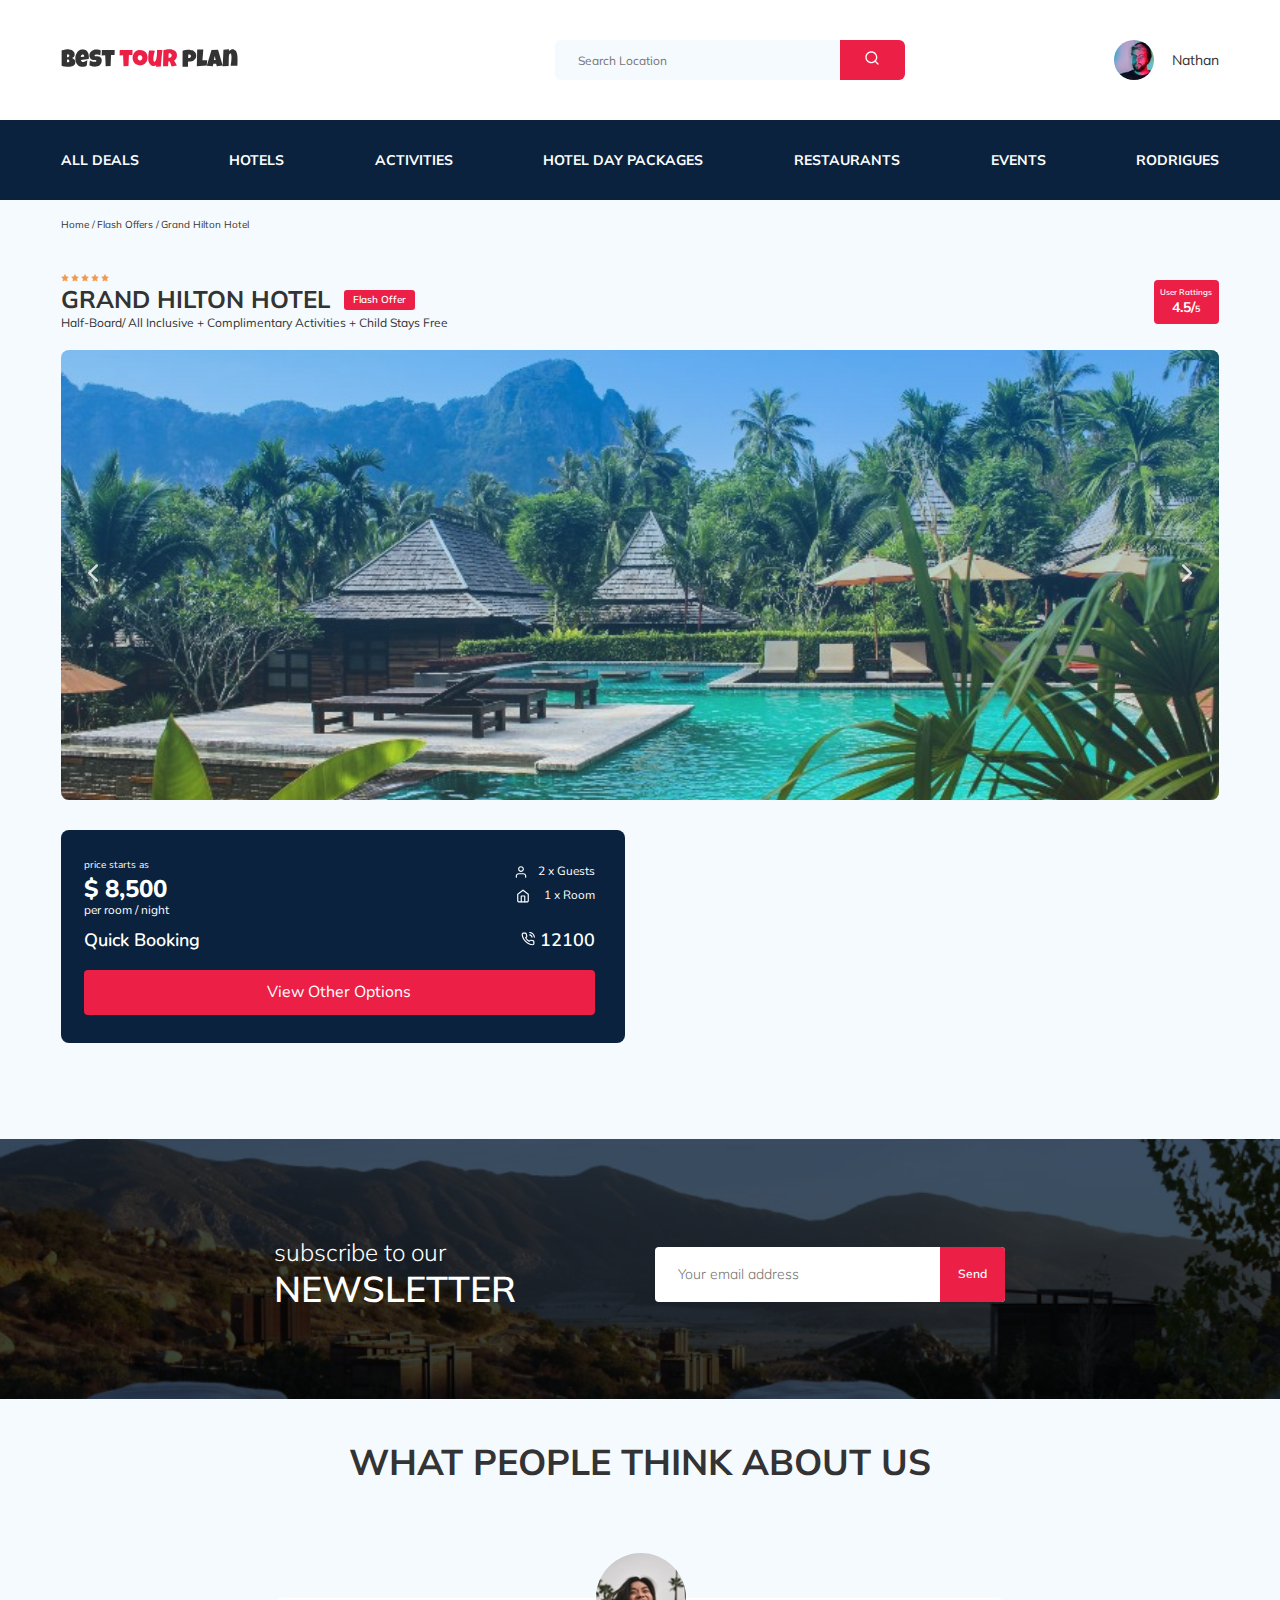
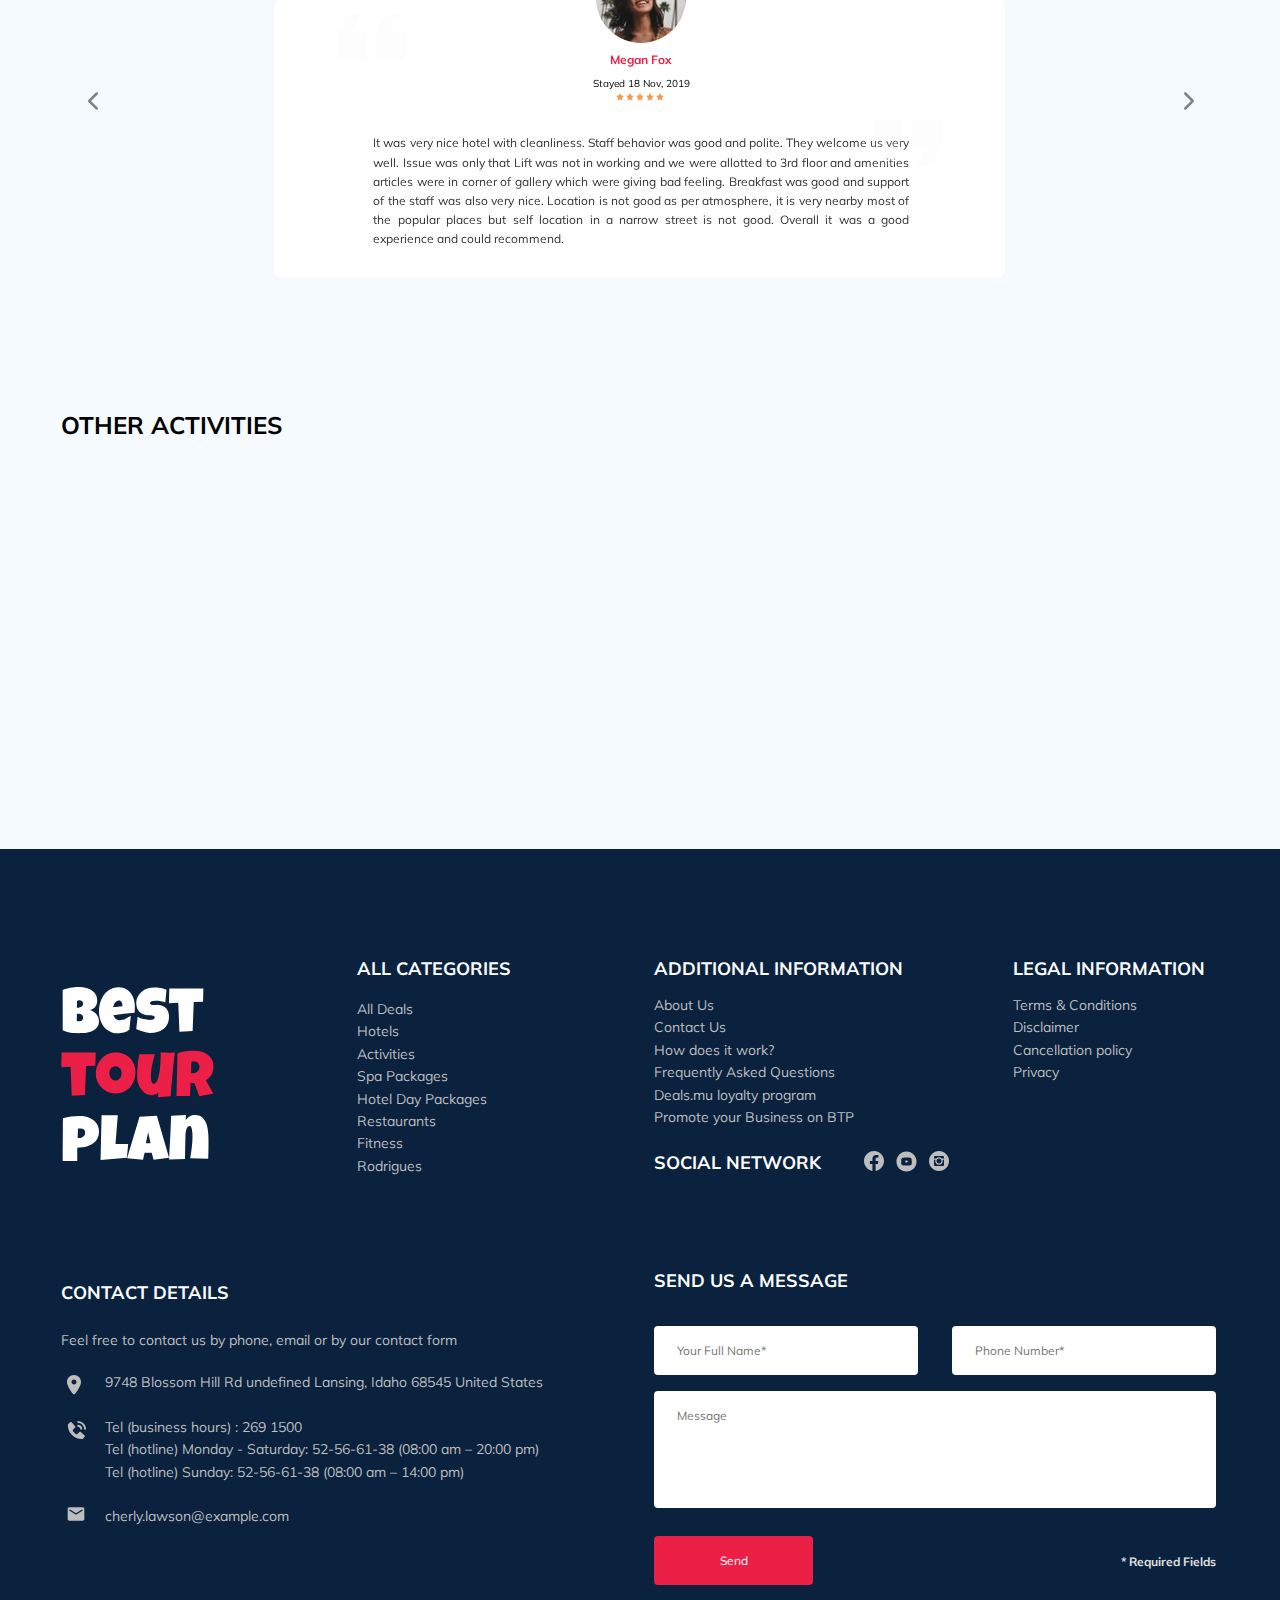
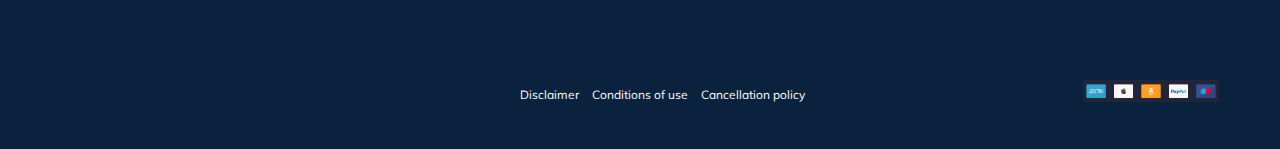
==== commit 5bdbffe6: "comments taken" ====
--- a/index.html
+++ b/index.html
@@ -196,7 +196,7 @@
 
       <div class="newsletter__subscribe">
         <span class="newsletter__to-our">subscribe to our</span>
-        <h1 class="newsletter__title">Newsletter</h1>
+        <h2 class="newsletter__title">Newsletter</h2>
       </div>
 
       <form action="send.php" class="newsletter__bar" method="post">
@@ -213,7 +213,7 @@
   <section class="about-us">
     <div class="about-us__content boundaries">
 
-      <h1 class="about-us__title">What people think about&nbsp;us</h1>
+      <h2 class="about-us__title">What people think about&nbsp;us</h2>
 
       <!-- Slider main container -->
       <div class="swiper about-us__feedback">
@@ -340,7 +340,7 @@
   <section class="other">
     <div class="other__content boundaries">
   
-      <h1 class="other__title">Other Activities</h1>
+      <h2 class="other__title">Other Activities</h2>
   
       <div class="other__activities">
   
@@ -391,7 +391,7 @@
         </div>
   
         <div class="footer__categories">
-          <h1 class="footer__categories-title">All categories</h1>
+          <h2 class="footer__categories-title">All categories</h2>
           <ul class="footer__categories-list">
             <li class="footer__categories-item"><a href="#" class="footer__categories-ref">All Deals</a></li>
             <li class="footer__categories-item"><a href="#" class="footer__categories-ref">Hotels</a></li>
@@ -405,7 +405,7 @@
         </div>
   
         <div class="footer__additional">
-          <h1 class="footer__additional-title">Additional information</h1>
+          <h2 class="footer__additional-title">Additional information</h2>
           <ul class="footer__additional-list">
             <li class="footer__additional-item"><a href="#" class="footer__additional-ref">About Us</a></li>
             <li class="footer__additional-item"><a href="#" class="footer__additional-ref">Contact Us</a></li>
@@ -420,7 +420,7 @@
         </div>
   
         <div class="footer__social">
-          <h1 class="footer__social-title">Social&nbsp;Network</h1>
+          <h2 class="footer__social-title">Social&nbsp;Network</h2>
           <div class="footer__social-item">
             <a href="#" title="Facebook">
               <svg class="footer__social-ref" width="20" height="20" viewBox="0 0 20 20" fill="#BDBDBD"
@@ -447,7 +447,7 @@
         </div>
   
         <div class="footer__legal">
-          <h1 class="footer__legal-title">Legal information</h1>
+          <h2 class="footer__legal-title">Legal information</h2>
           <ul class="footer__legal-list">
             <li class="footer__legal-item"><a href="#" class="footer__legal-ref">Terms & Conditions</a></li>
             <li class="footer__legal-item"><a href="#" class="footer__legal-ref">Disclaimer</a></li>
@@ -457,7 +457,7 @@
         </div>
   
         <div class="footer__contact">
-          <h1 class="footer__contact-title">Contact Details</h1>
+          <h2 class="footer__contact-title">Contact Details</h2>
           <span class="footer__contact-free">Feel free to contact us by phone, email or by our contact form</span>
   
           <div class="footer__contact-item">
@@ -492,7 +492,7 @@
         </div>
   
         <div class="footer__send">
-          <h1 class="footer__send-title">Send us a message</h1>
+          <h2 class="footer__send-title">Send us a message</h2>
           <form action="send.php" class="footer__send-form" method="post">
             <div class="footer__send-item">
               <input type="text" class="footer__send-name" name="send_name" placeholder="Your Full Name*" minlength="2"
@@ -531,7 +531,7 @@
       <div class="modal__dialog">
         <a class="modal__close" href="#"><img src="img/close.svg" alt="Close"></a>
         <div class="modal__send">
-          <h1 class="modal__send-title">Booking</h1>
+          <h2 class="modal__send-title">Booking</h2>
           <form action="send.php" class="modal__send-form" method="post">
             <input type="text" class="modal__send-name" name="modal_send_name" placeholder="Your Full Name*" minlength="2"
               required>
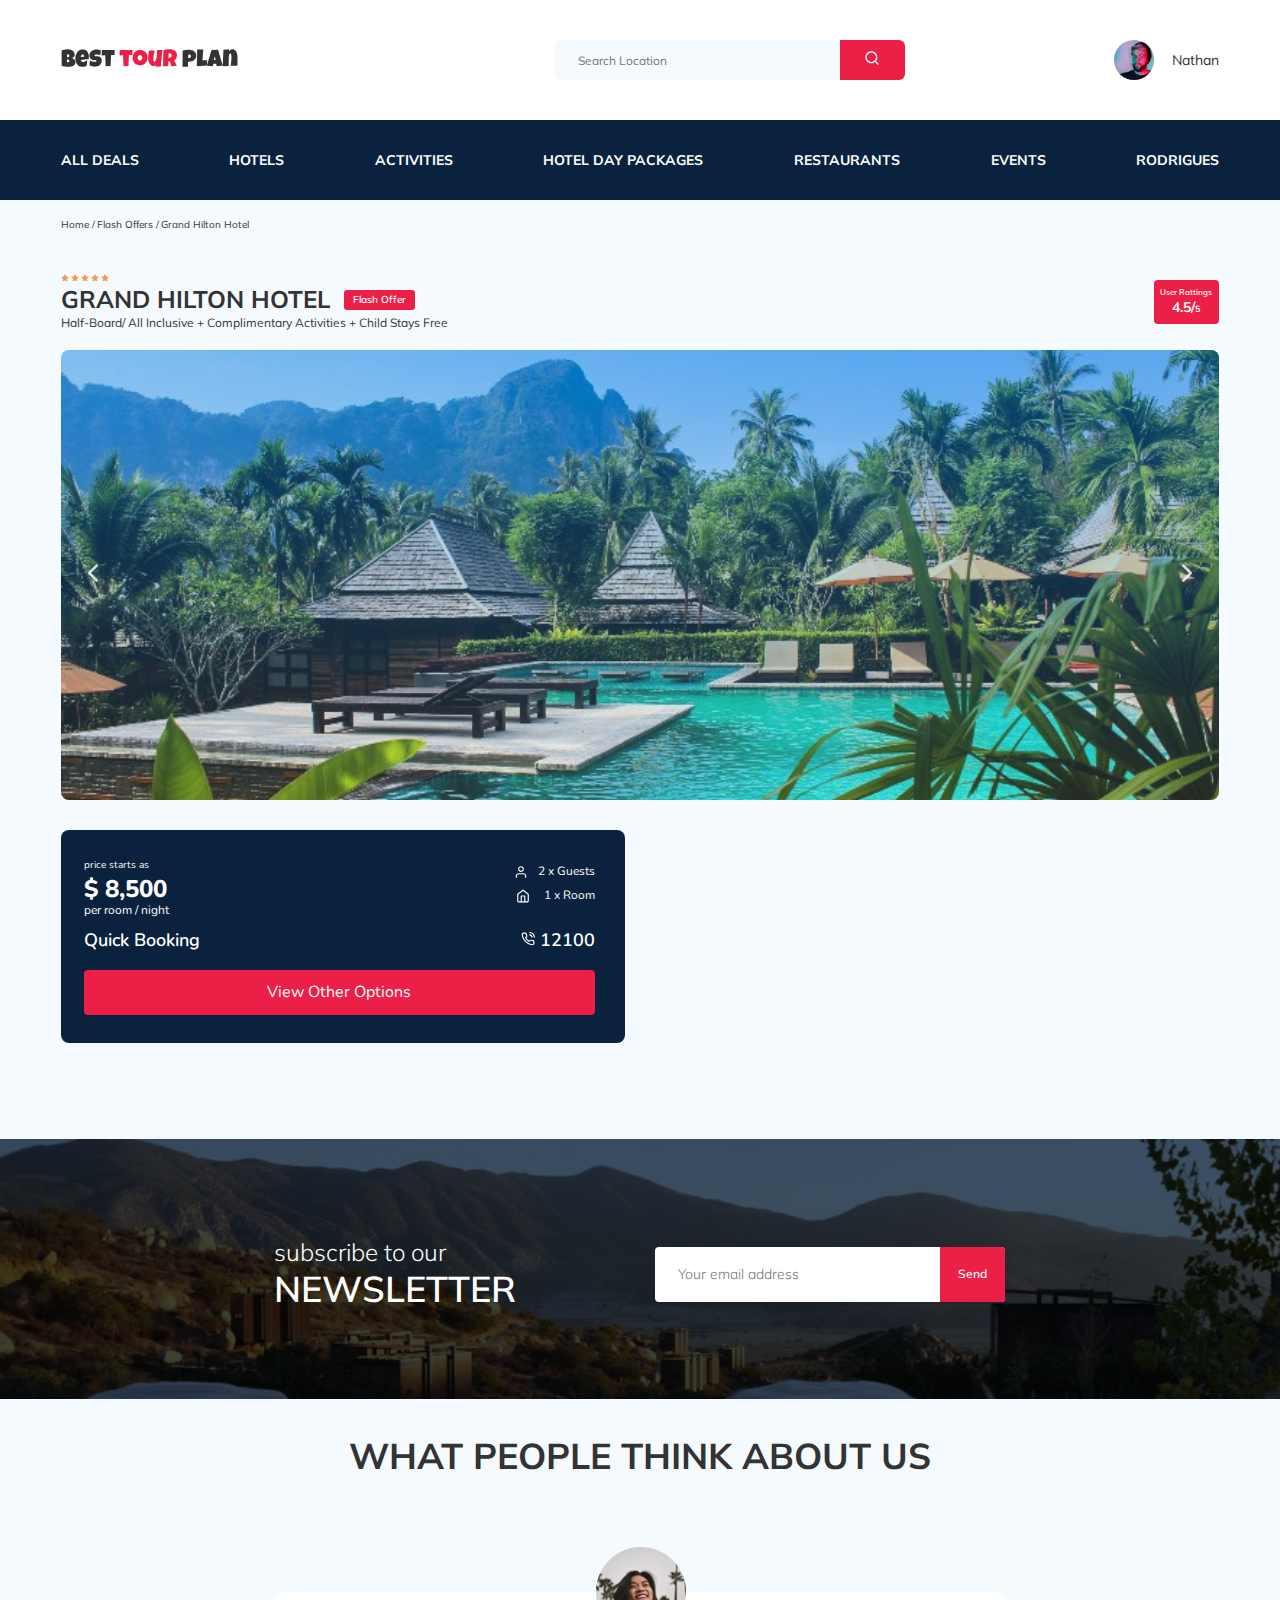
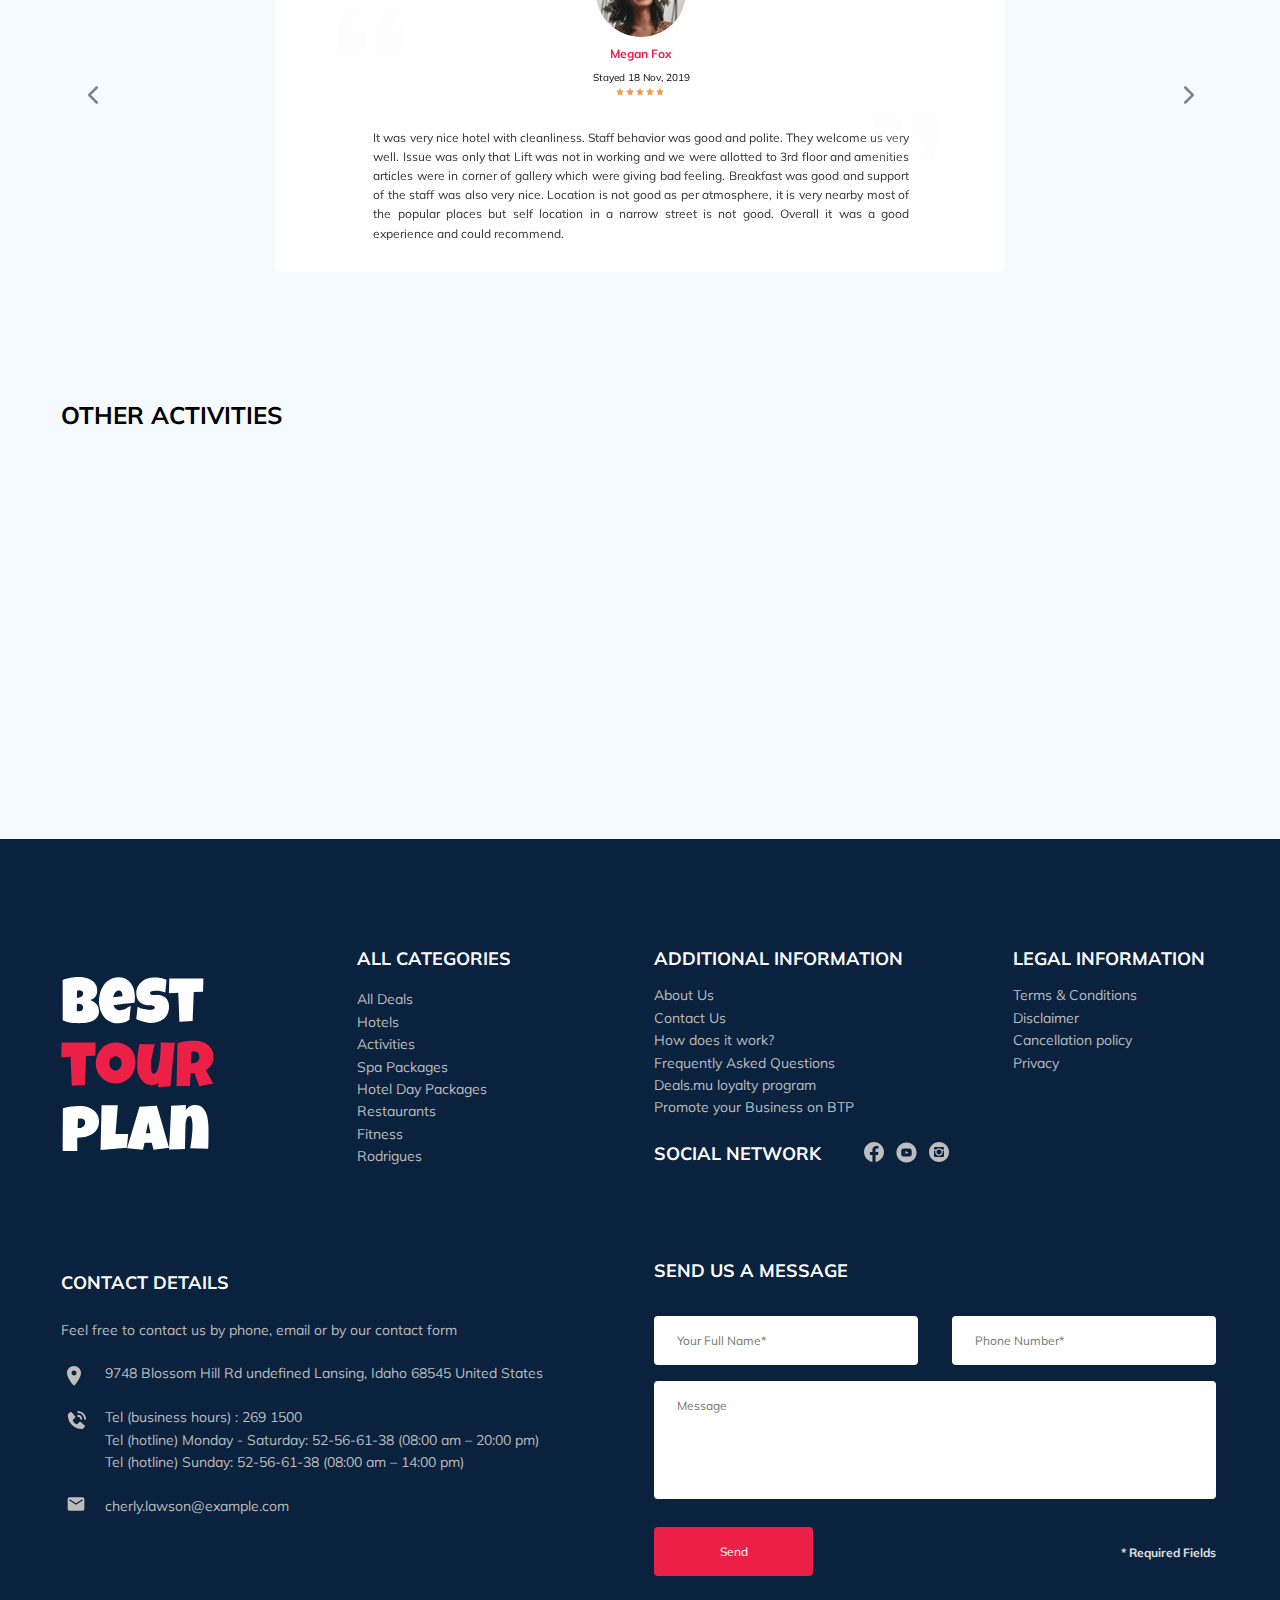
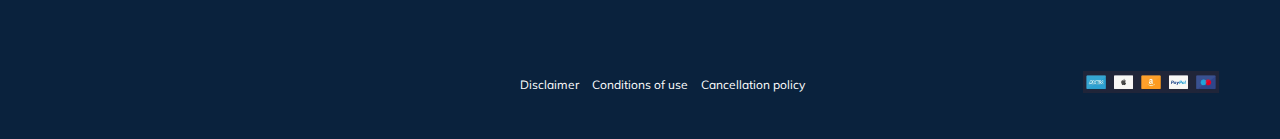
==== commit 1b055893: "Merge branch 'lesson_31' of https://github.com/MarVikt/tour-plan into lesson_31" ====
--- a/index.html
+++ b/index.html
@@ -196,7 +196,7 @@
 
       <div class="newsletter__subscribe">
         <span class="newsletter__to-our">subscribe to our</span>
-        <h2 class="newsletter__title">Newsletter</h2>
+        <h1 class="newsletter__title">Newsletter</h1>
       </div>
 
       <form action="send.php" class="newsletter__bar" method="post">
@@ -213,7 +213,7 @@
   <section class="about-us">
     <div class="about-us__content boundaries">
 
-      <h2 class="about-us__title">What people think about&nbsp;us</h2>
+      <h1 class="about-us__title">What people think about&nbsp;us</h1>
 
       <!-- Slider main container -->
       <div class="swiper about-us__feedback">
@@ -340,7 +340,7 @@
   <section class="other">
     <div class="other__content boundaries">
   
-      <h2 class="other__title">Other Activities</h2>
+      <h1 class="other__title">Other Activities</h1>
   
       <div class="other__activities">
   
@@ -391,7 +391,7 @@
         </div>
   
         <div class="footer__categories">
-          <h2 class="footer__categories-title">All categories</h2>
+          <h1 class="footer__categories-title">All categories</h1>
           <ul class="footer__categories-list">
             <li class="footer__categories-item"><a href="#" class="footer__categories-ref">All Deals</a></li>
             <li class="footer__categories-item"><a href="#" class="footer__categories-ref">Hotels</a></li>
@@ -405,7 +405,7 @@
         </div>
   
         <div class="footer__additional">
-          <h2 class="footer__additional-title">Additional information</h2>
+          <h1 class="footer__additional-title">Additional information</h1>
           <ul class="footer__additional-list">
             <li class="footer__additional-item"><a href="#" class="footer__additional-ref">About Us</a></li>
             <li class="footer__additional-item"><a href="#" class="footer__additional-ref">Contact Us</a></li>
@@ -420,7 +420,7 @@
         </div>
   
         <div class="footer__social">
-          <h2 class="footer__social-title">Social&nbsp;Network</h2>
+          <h1 class="footer__social-title">Social&nbsp;Network</h1>
           <div class="footer__social-item">
             <a href="#" title="Facebook">
               <svg class="footer__social-ref" width="20" height="20" viewBox="0 0 20 20" fill="#BDBDBD"
@@ -447,7 +447,7 @@
         </div>
   
         <div class="footer__legal">
-          <h2 class="footer__legal-title">Legal information</h2>
+          <h1 class="footer__legal-title">Legal information</h1>
           <ul class="footer__legal-list">
             <li class="footer__legal-item"><a href="#" class="footer__legal-ref">Terms & Conditions</a></li>
             <li class="footer__legal-item"><a href="#" class="footer__legal-ref">Disclaimer</a></li>
@@ -457,7 +457,7 @@
         </div>
   
         <div class="footer__contact">
-          <h2 class="footer__contact-title">Contact Details</h2>
+          <h1 class="footer__contact-title">Contact Details</h1>
           <span class="footer__contact-free">Feel free to contact us by phone, email or by our contact form</span>
   
           <div class="footer__contact-item">
@@ -492,7 +492,7 @@
         </div>
   
         <div class="footer__send">
-          <h2 class="footer__send-title">Send us a message</h2>
+          <h1 class="footer__send-title">Send us a message</h1>
           <form action="send.php" class="footer__send-form" method="post">
             <div class="footer__send-item">
               <input type="text" class="footer__send-name" name="send_name" placeholder="Your Full Name*" minlength="2"
@@ -531,7 +531,7 @@
       <div class="modal__dialog">
         <a class="modal__close" href="#"><img src="img/close.svg" alt="Close"></a>
         <div class="modal__send">
-          <h2 class="modal__send-title">Booking</h2>
+          <h1 class="modal__send-title">Booking</h1>
           <form action="send.php" class="modal__send-form" method="post">
             <input type="text" class="modal__send-name" name="modal_send_name" placeholder="Your Full Name*" minlength="2"
               required>
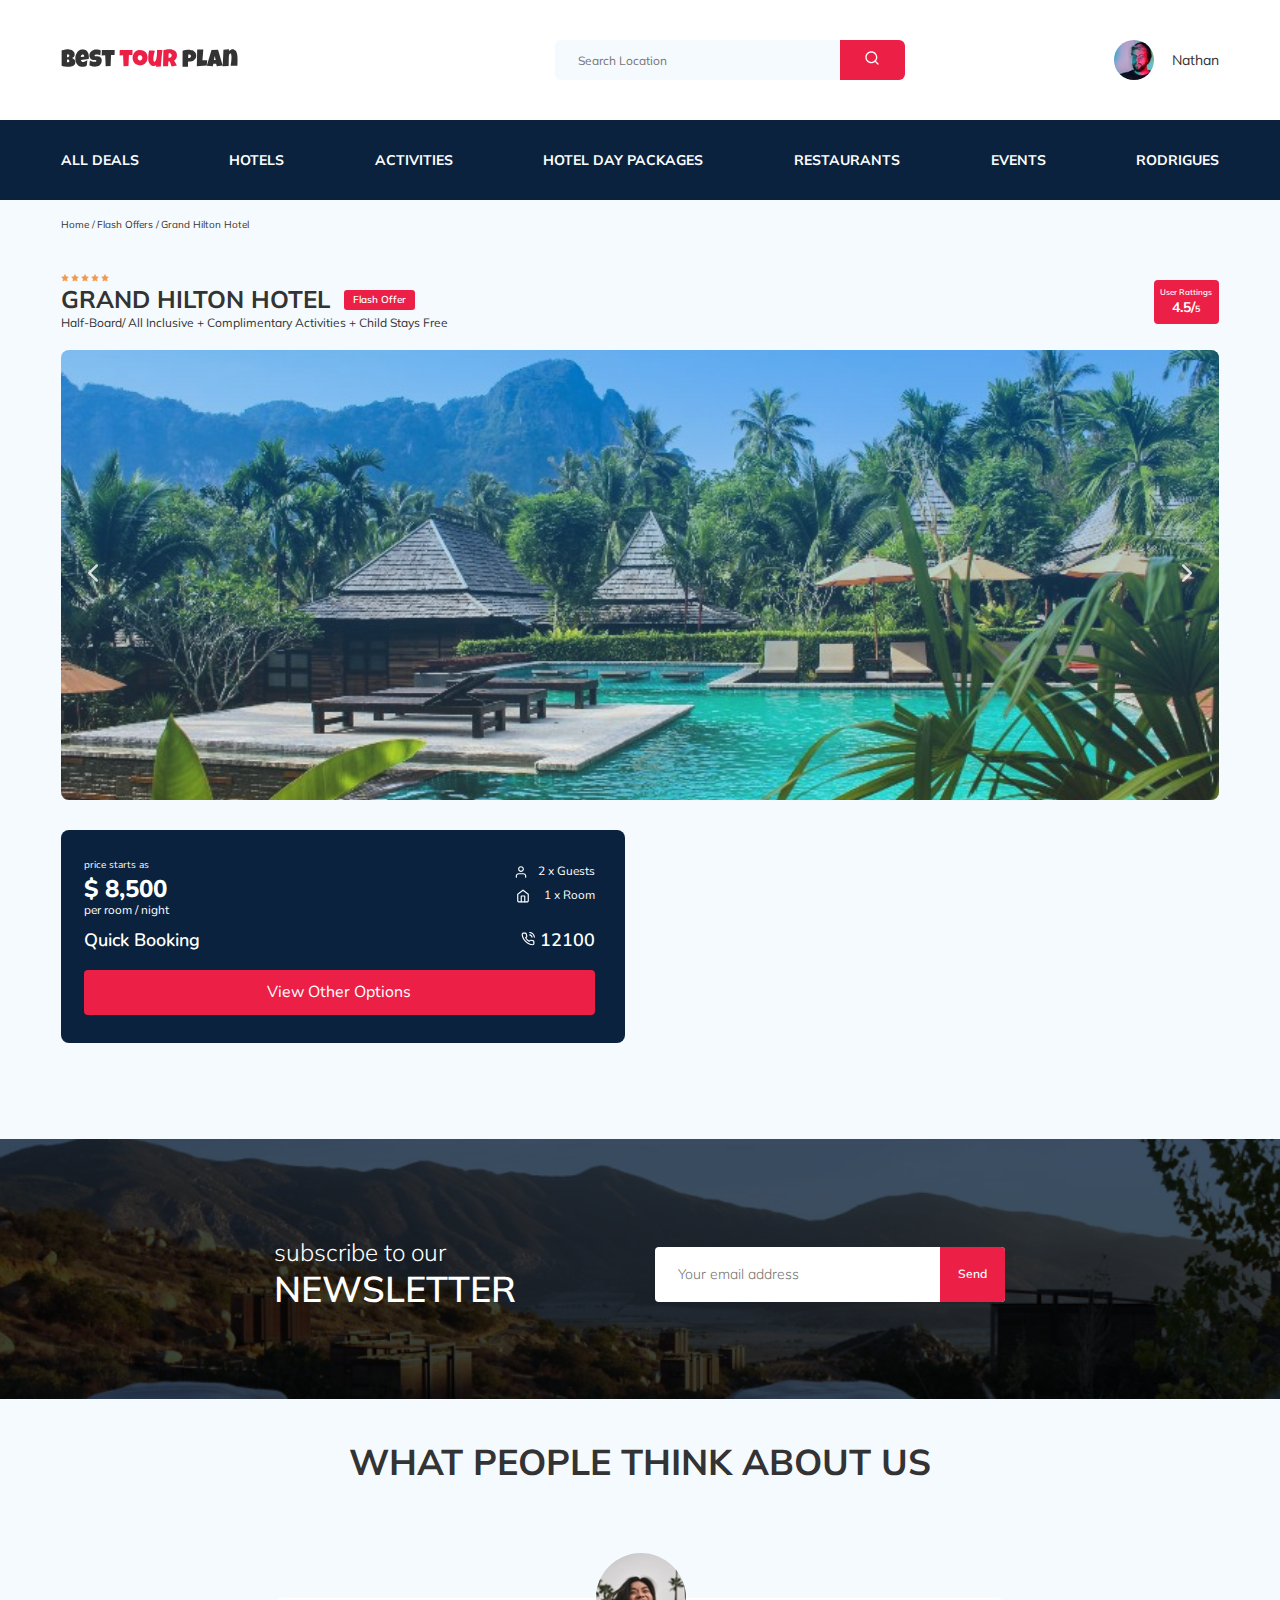
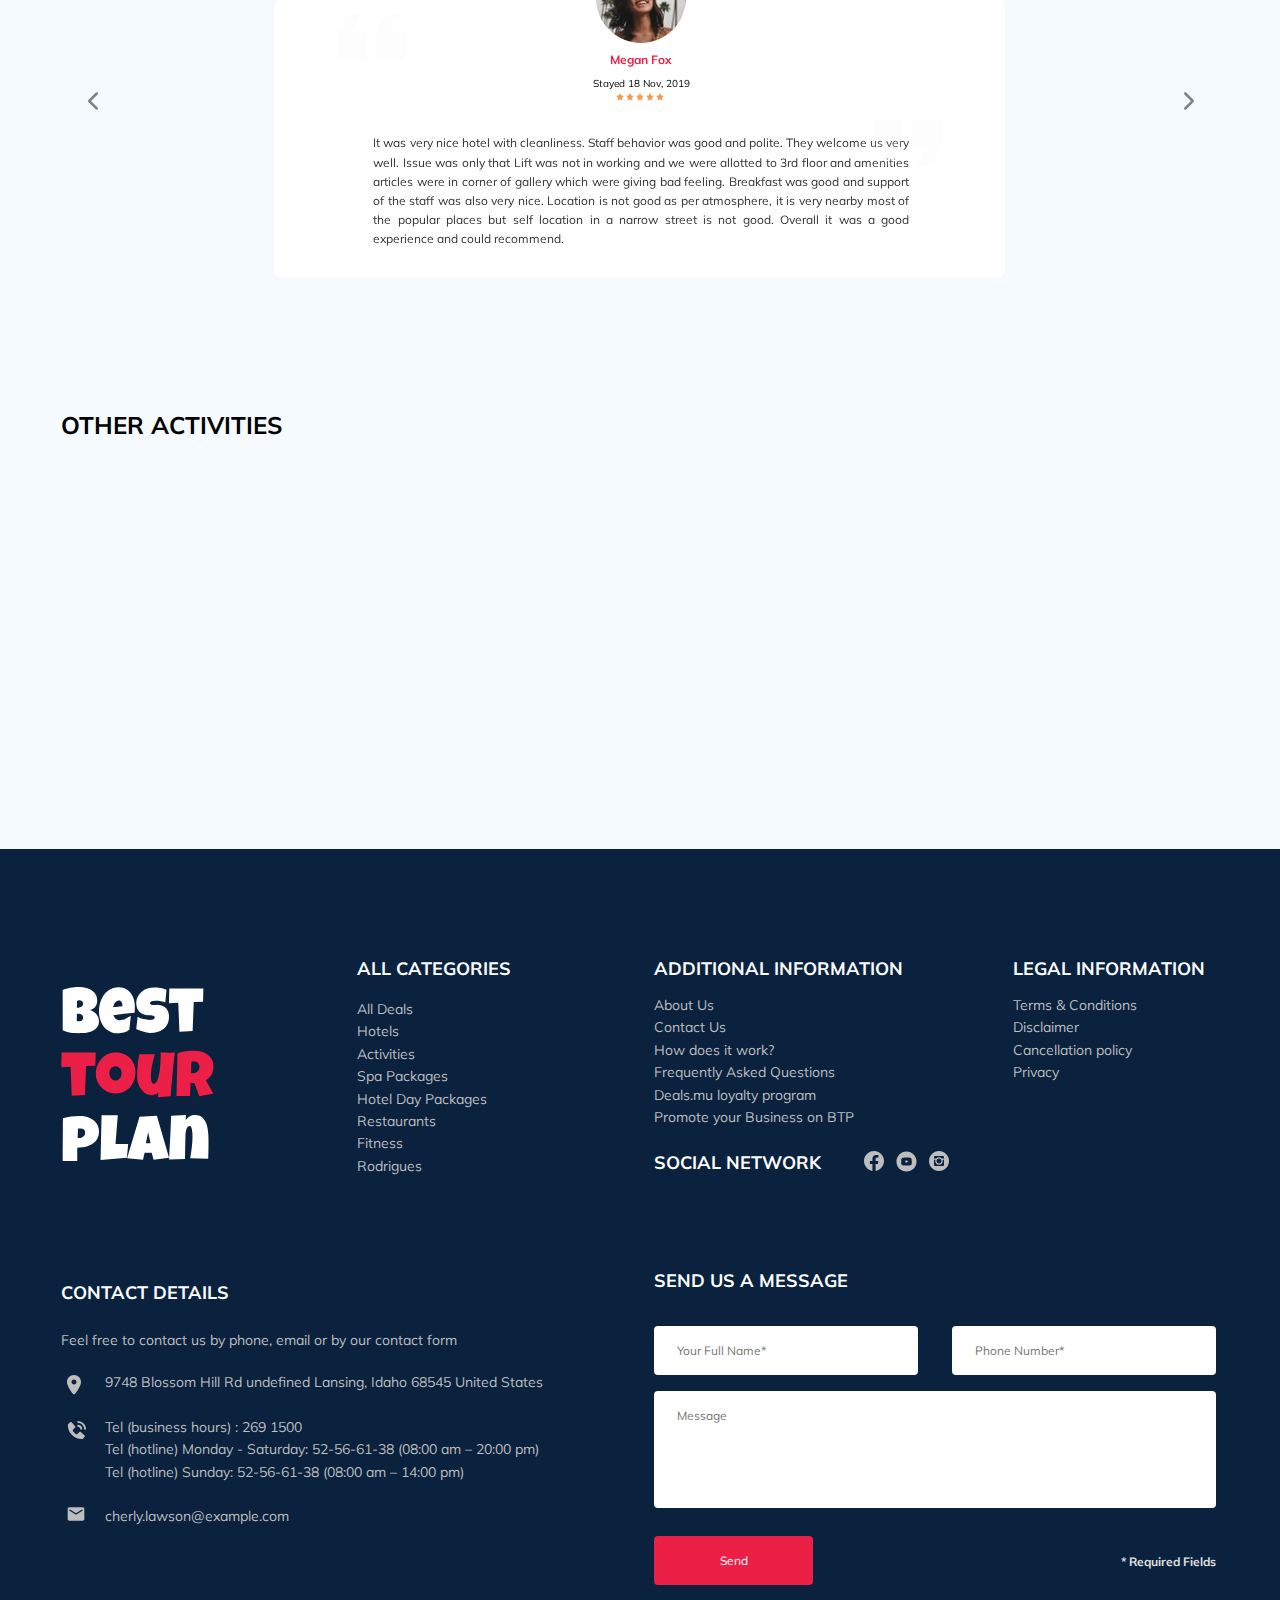
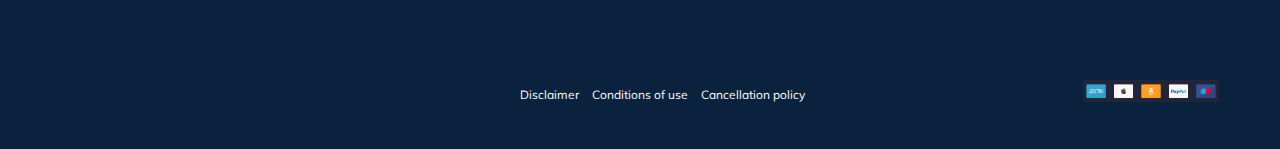
==== commit 102efbc8: "fixed errors" ====
--- a/index.html
+++ b/index.html
@@ -196,7 +196,7 @@
 
       <div class="newsletter__subscribe">
         <span class="newsletter__to-our">subscribe to our</span>
-        <h1 class="newsletter__title">Newsletter</h1>
+        <h2 class="newsletter__title">Newsletter</h2>
       </div>
 
       <form action="send.php" class="newsletter__bar" method="post">
@@ -213,7 +213,7 @@
   <section class="about-us">
     <div class="about-us__content boundaries">
 
-      <h1 class="about-us__title">What people think about&nbsp;us</h1>
+      <h2 class="about-us__title">What people think about&nbsp;us</h2>
 
       <!-- Slider main container -->
       <div class="swiper about-us__feedback">
@@ -340,7 +340,7 @@
   <section class="other">
     <div class="other__content boundaries">
   
-      <h1 class="other__title">Other Activities</h1>
+      <h2 class="other__title">Other Activities</h2>
   
       <div class="other__activities">
   
@@ -391,7 +391,7 @@
         </div>
   
         <div class="footer__categories">
-          <h1 class="footer__categories-title">All categories</h1>
+          <h3 class="footer__categories-title">All categories</h3>
           <ul class="footer__categories-list">
             <li class="footer__categories-item"><a href="#" class="footer__categories-ref">All Deals</a></li>
             <li class="footer__categories-item"><a href="#" class="footer__categories-ref">Hotels</a></li>
@@ -405,7 +405,7 @@
         </div>
   
         <div class="footer__additional">
-          <h1 class="footer__additional-title">Additional information</h1>
+          <h3 class="footer__additional-title">Additional information</h3>
           <ul class="footer__additional-list">
             <li class="footer__additional-item"><a href="#" class="footer__additional-ref">About Us</a></li>
             <li class="footer__additional-item"><a href="#" class="footer__additional-ref">Contact Us</a></li>
@@ -420,7 +420,7 @@
         </div>
   
         <div class="footer__social">
-          <h1 class="footer__social-title">Social&nbsp;Network</h1>
+          <h3 class="footer__social-title">Social&nbsp;Network</h3>
           <div class="footer__social-item">
             <a href="#" title="Facebook">
               <svg class="footer__social-ref" width="20" height="20" viewBox="0 0 20 20" fill="#BDBDBD"
@@ -447,7 +447,7 @@
         </div>
   
         <div class="footer__legal">
-          <h1 class="footer__legal-title">Legal information</h1>
+          <h3 class="footer__legal-title">Legal information</h3>
           <ul class="footer__legal-list">
             <li class="footer__legal-item"><a href="#" class="footer__legal-ref">Terms & Conditions</a></li>
             <li class="footer__legal-item"><a href="#" class="footer__legal-ref">Disclaimer</a></li>
@@ -457,7 +457,7 @@
         </div>
   
         <div class="footer__contact">
-          <h1 class="footer__contact-title">Contact Details</h1>
+          <h3 class="footer__contact-title">Contact Details</h3>
           <span class="footer__contact-free">Feel free to contact us by phone, email or by our contact form</span>
   
           <div class="footer__contact-item">
@@ -492,7 +492,7 @@
         </div>
   
         <div class="footer__send">
-          <h1 class="footer__send-title">Send us a message</h1>
+          <h3 class="footer__send-title">Send us a message</h3>
           <form action="send.php" class="footer__send-form" method="post">
             <div class="footer__send-item">
               <input type="text" class="footer__send-name" name="send_name" placeholder="Your Full Name*" minlength="2"
@@ -531,7 +531,7 @@
       <div class="modal__dialog">
         <a class="modal__close" href="#"><img src="img/close.svg" alt="Close"></a>
         <div class="modal__send">
-          <h1 class="modal__send-title">Booking</h1>
+          <h3 class="modal__send-title">Booking</h3>
           <form action="send.php" class="modal__send-form" method="post">
             <input type="text" class="modal__send-name" name="modal_send_name" placeholder="Your Full Name*" minlength="2"
               required>
